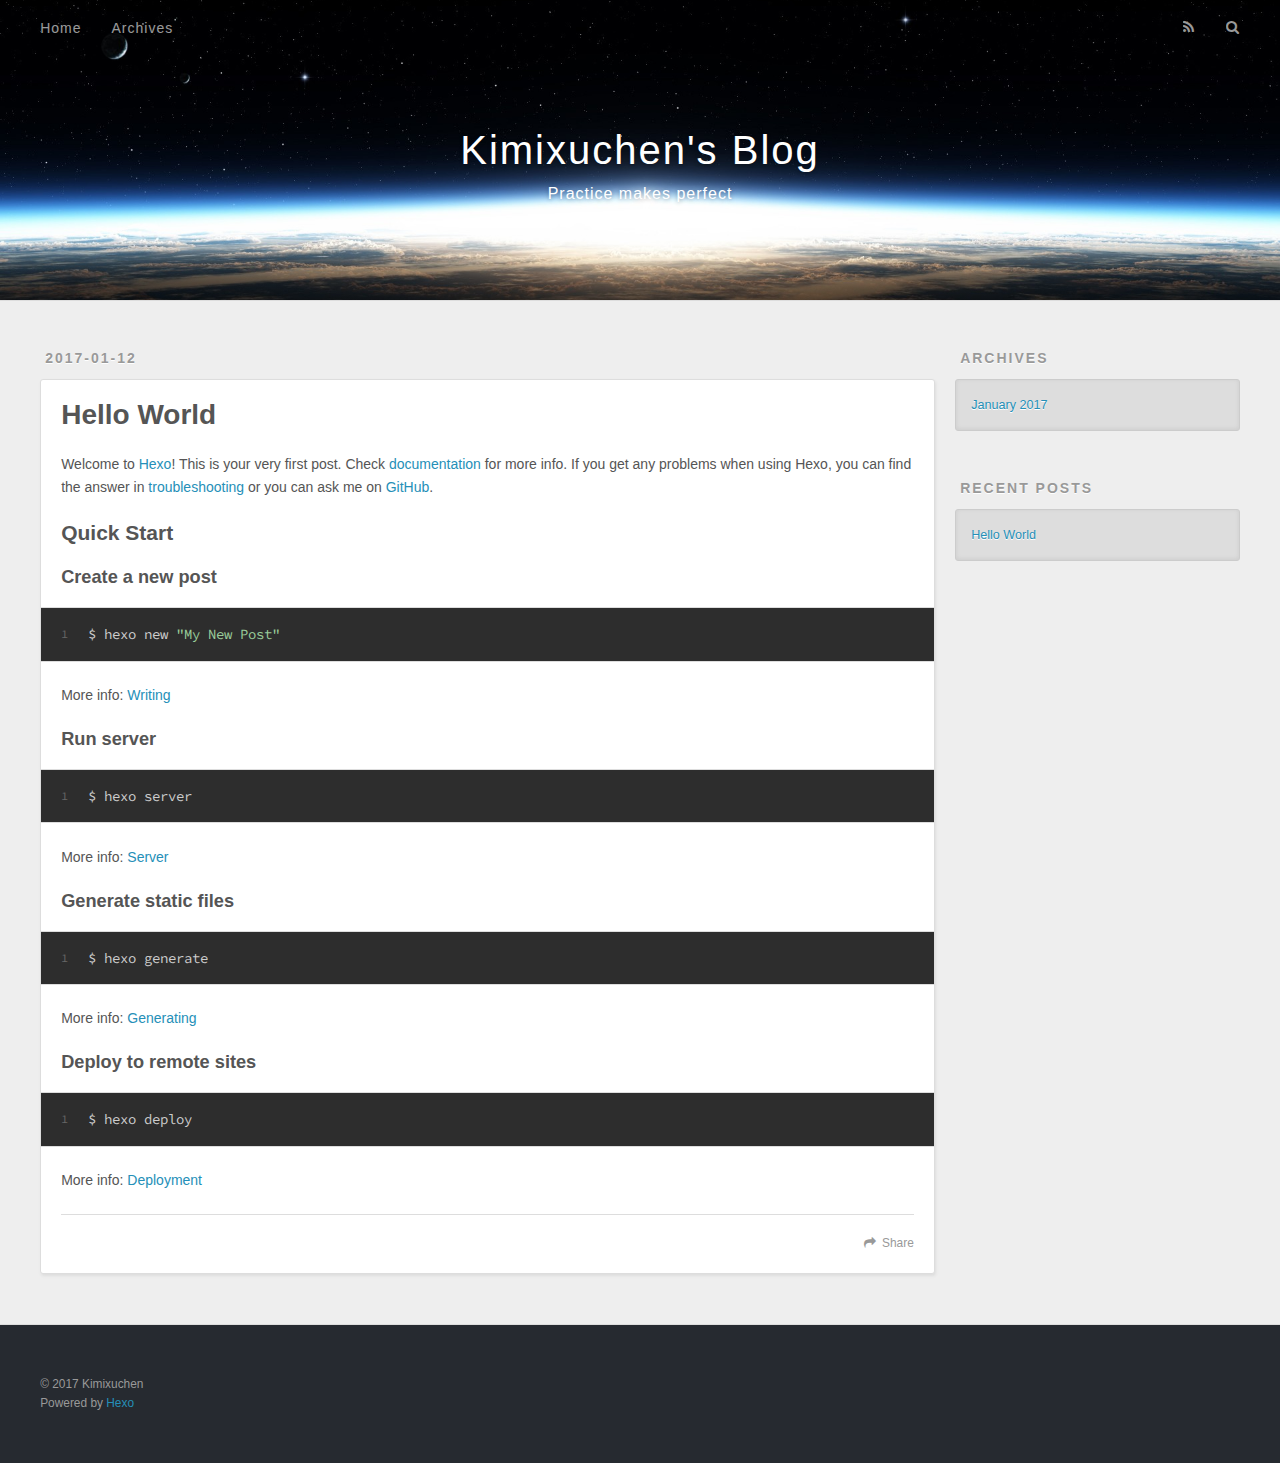
==== index.html @ f9e387f0 "Update Site:2017-01-12 05/52/16" ====
<!DOCTYPE html>
<html>
<head>
  <meta charset="utf-8">
  
  <title>Kimixuchen&#39;s Blog</title>
  <meta name="viewport" content="width=device-width, initial-scale=1, maximum-scale=1">
  <meta property="og:type" content="website">
<meta property="og:title" content="Kimixuchen's Blog">
<meta property="og:url" content="http://yoursite.com/index.html">
<meta property="og:site_name" content="Kimixuchen's Blog">
<meta name="twitter:card" content="summary">
<meta name="twitter:title" content="Kimixuchen's Blog">
  
    <link rel="alternate" href="/atom.xml" title="Kimixuchen&#39;s Blog" type="application/atom+xml">
  
  
    <link rel="icon" href="/favicon.png">
  
  
    <link href="//fonts.googleapis.com/css?family=Source+Code+Pro" rel="stylesheet" type="text/css">
  
  <link rel="stylesheet" href="/css/style.css">
  

</head>

<body>
  <div id="container">
    <div id="wrap">
      <header id="header">
  <div id="banner"></div>
  <div id="header-outer" class="outer">
    <div id="header-title" class="inner">
      <h1 id="logo-wrap">
        <a href="/" id="logo">Kimixuchen&#39;s Blog</a>
      </h1>
      
        <h2 id="subtitle-wrap">
          <a href="/" id="subtitle">Practice makes perfect</a>
        </h2>
      
    </div>
    <div id="header-inner" class="inner">
      <nav id="main-nav">
        <a id="main-nav-toggle" class="nav-icon"></a>
        
          <a class="main-nav-link" href="/">Home</a>
        
          <a class="main-nav-link" href="/archives">Archives</a>
        
      </nav>
      <nav id="sub-nav">
        
          <a id="nav-rss-link" class="nav-icon" href="/atom.xml" title="RSS Feed"></a>
        
        <a id="nav-search-btn" class="nav-icon" title="Search"></a>
      </nav>
      <div id="search-form-wrap">
        <form action="//google.com/search" method="get" accept-charset="UTF-8" class="search-form"><input type="search" name="q" results="0" class="search-form-input" placeholder="Search"><button type="submit" class="search-form-submit">&#xF002;</button><input type="hidden" name="sitesearch" value="http://yoursite.com"></form>
      </div>
    </div>
  </div>
</header>
      <div class="outer">
        <section id="main">
  
    <article id="post-hello-world" class="article article-type-post" itemscope itemprop="blogPost">
  <div class="article-meta">
    <a href="/2017/01/12/hello-world/" class="article-date">
  <time datetime="2017-01-12T13:27:49.362Z" itemprop="datePublished">2017-01-12</time>
</a>
    
  </div>
  <div class="article-inner">
    
    
      <header class="article-header">
        
  
    <h1 itemprop="name">
      <a class="article-title" href="/2017/01/12/hello-world/">Hello World</a>
    </h1>
  

      </header>
    
    <div class="article-entry" itemprop="articleBody">
      
        <p>Welcome to <a href="https://hexo.io/" target="_blank" rel="external">Hexo</a>! This is your very first post. Check <a href="https://hexo.io/docs/" target="_blank" rel="external">documentation</a> for more info. If you get any problems when using Hexo, you can find the answer in <a href="https://hexo.io/docs/troubleshooting.html" target="_blank" rel="external">troubleshooting</a> or you can ask me on <a href="https://github.com/hexojs/hexo/issues" target="_blank" rel="external">GitHub</a>.</p>
<h2 id="Quick-Start"><a href="#Quick-Start" class="headerlink" title="Quick Start"></a>Quick Start</h2><h3 id="Create-a-new-post"><a href="#Create-a-new-post" class="headerlink" title="Create a new post"></a>Create a new post</h3><figure class="highlight bash"><table><tr><td class="gutter"><pre><div class="line">1</div></pre></td><td class="code"><pre><div class="line">$ hexo new <span class="string">"My New Post"</span></div></pre></td></tr></table></figure>
<p>More info: <a href="https://hexo.io/docs/writing.html" target="_blank" rel="external">Writing</a></p>
<h3 id="Run-server"><a href="#Run-server" class="headerlink" title="Run server"></a>Run server</h3><figure class="highlight bash"><table><tr><td class="gutter"><pre><div class="line">1</div></pre></td><td class="code"><pre><div class="line">$ hexo server</div></pre></td></tr></table></figure>
<p>More info: <a href="https://hexo.io/docs/server.html" target="_blank" rel="external">Server</a></p>
<h3 id="Generate-static-files"><a href="#Generate-static-files" class="headerlink" title="Generate static files"></a>Generate static files</h3><figure class="highlight bash"><table><tr><td class="gutter"><pre><div class="line">1</div></pre></td><td class="code"><pre><div class="line">$ hexo generate</div></pre></td></tr></table></figure>
<p>More info: <a href="https://hexo.io/docs/generating.html" target="_blank" rel="external">Generating</a></p>
<h3 id="Deploy-to-remote-sites"><a href="#Deploy-to-remote-sites" class="headerlink" title="Deploy to remote sites"></a>Deploy to remote sites</h3><figure class="highlight bash"><table><tr><td class="gutter"><pre><div class="line">1</div></pre></td><td class="code"><pre><div class="line">$ hexo deploy</div></pre></td></tr></table></figure>
<p>More info: <a href="https://hexo.io/docs/deployment.html" target="_blank" rel="external">Deployment</a></p>

      
    </div>
    <footer class="article-footer">
      <a data-url="http://yoursite.com/2017/01/12/hello-world/" data-id="cixueueze0000gjjx2d18b5id" class="article-share-link">Share</a>
      
      
    </footer>
  </div>
  
</article>


  

</section>
        
          <aside id="sidebar">
  
    

  
    

  
    
  
    
  <div class="widget-wrap">
    <h3 class="widget-title">Archives</h3>
    <div class="widget">
      <ul class="archive-list"><li class="archive-list-item"><a class="archive-list-link" href="/archives/2017/01/">January 2017</a></li></ul>
    </div>
  </div>


  
    
  <div class="widget-wrap">
    <h3 class="widget-title">Recent Posts</h3>
    <div class="widget">
      <ul>
        
          <li>
            <a href="/2017/01/12/hello-world/">Hello World</a>
          </li>
        
      </ul>
    </div>
  </div>

  
</aside>
        
      </div>
      <footer id="footer">
  
  <div class="outer">
    <div id="footer-info" class="inner">
      &copy; 2017 Kimixuchen<br>
      Powered by <a href="http://hexo.io/" target="_blank">Hexo</a>
    </div>
  </div>
</footer>
    </div>
    <nav id="mobile-nav">
  
    <a href="/" class="mobile-nav-link">Home</a>
  
    <a href="/archives" class="mobile-nav-link">Archives</a>
  
</nav>
    

<script src="//ajax.googleapis.com/ajax/libs/jquery/2.0.3/jquery.min.js"></script>


  <link rel="stylesheet" href="/fancybox/jquery.fancybox.css">
  <script src="/fancybox/jquery.fancybox.pack.js"></script>


<script src="/js/script.js"></script>

  </div>
</body>
</html>
---- css/style.css ----
body {
  width: 100%;
}
body:before,
body:after {
  content: "";
  display: table;
}
body:after {
  clear: both;
}
html,
body,
div,
span,
applet,
object,
iframe,
h1,
h2,
h3,
h4,
h5,
h6,
p,
blockquote,
pre,
a,
abbr,
acronym,
address,
big,
cite,
code,
del,
dfn,
em,
img,
ins,
kbd,
q,
s,
samp,
small,
strike,
strong,
sub,
sup,
tt,
var,
dl,
dt,
dd,
ol,
ul,
li,
fieldset,
form,
label,
legend,
table,
caption,
tbody,
tfoot,
thead,
tr,
th,
td {
  margin: 0;
  padding: 0;
  border: 0;
  outline: 0;
  font-weight: inherit;
  font-style: inherit;
  font-family: inherit;
  font-size: 100%;
  vertical-align: baseline;
}
body {
  line-height: 1;
  color: #000;
  background: #fff;
}
ol,
ul {
  list-style: none;
}
table {
  border-collapse: separate;
  border-spacing: 0;
  vertical-align: middle;
}
caption,
th,
td {
  text-align: left;
  font-weight: normal;
  vertical-align: middle;
}
a img {
  border: none;
}
input,
button {
  margin: 0;
  padding: 0;
}
input::-moz-focus-inner,
button::-moz-focus-inner {
  border: 0;
  padding: 0;
}
@font-face {
  font-family: FontAwesome;
  font-style: normal;
  font-weight: normal;
  src: url("fonts/fontawesome-webfont.eot?v=#4.0.3");
  src: url("fonts/fontawesome-webfont.eot?#iefix&v=#4.0.3") format("embedded-opentype"), url("fonts/fontawesome-webfont.woff?v=#4.0.3") format("woff"), url("fonts/fontawesome-webfont.ttf?v=#4.0.3") format("truetype"), url("fonts/fontawesome-webfont.svg#fontawesomeregular?v=#4.0.3") format("svg");
}
html,
body,
#container {
  height: 100%;
}
body {
  background: #eee;
  font: 14px "Helvetica Neue", Helvetica, Arial, sans-serif;
  -webkit-text-size-adjust: 100%;
}
.outer {
  max-width: 1220px;
  margin: 0 auto;
  padding: 0 20px;
}
.outer:before,
.outer:after {
  content: "";
  display: table;
}
.outer:after {
  clear: both;
}
.inner {
  display: inline;
  float: left;
  width: 98.33333333333333%;
  margin: 0 0.833333333333333%;
}
.left,
.alignleft {
  float: left;
}
.right,
.alignright {
  float: right;
}
.clear {
  clear: both;
}
#container {
  position: relative;
}
.mobile-nav-on {
  overflow: hidden;
}
#wrap {
  height: 100%;
  width: 100%;
  position: absolute;
  top: 0;
  left: 0;
  -webkit-transition: 0.2s ease-out;
  -moz-transition: 0.2s ease-out;
  -ms-transition: 0.2s ease-out;
  transition: 0.2s ease-out;
  z-index: 1;
  background: #eee;
}
.mobile-nav-on #wrap {
  left: 280px;
}
@media screen and (min-width: 768px) {
  #main {
    display: inline;
    float: left;
    width: 73.33333333333333%;
    margin: 0 0.833333333333333%;
  }
}
.article-date,
.article-category-link,
.archive-year,
.widget-title {
  text-decoration: none;
  text-transform: uppercase;
  letter-spacing: 2px;
  color: #999;
  margin-bottom: 1em;
  margin-left: 5px;
  line-height: 1em;
  text-shadow: 0 1px #fff;
  font-weight: bold;
}
.article-inner,
.archive-article-inner {
  background: #fff;
  -webkit-box-shadow: 1px 2px 3px #ddd;
  box-shadow: 1px 2px 3px #ddd;
  border: 1px solid #ddd;
  border-radius: 3px;
}
.article-entry h1,
.widget h1 {
  font-size: 2em;
}
.article-entry h2,
.widget h2 {
  font-size: 1.5em;
}
.article-entry h3,
.widget h3 {
  font-size: 1.3em;
}
.article-entry h4,
.widget h4 {
  font-size: 1.2em;
}
.article-entry h5,
.widget h5 {
  font-size: 1em;
}
.article-entry h6,
.widget h6 {
  font-size: 1em;
  color: #999;
}
.article-entry hr,
.widget hr {
  border: 1px dashed #ddd;
}
.article-entry strong,
.widget strong {
  font-weight: bold;
}
.article-entry em,
.widget em,
.article-entry cite,
.widget cite {
  font-style: italic;
}
.article-entry sup,
.widget sup,
.article-entry sub,
.widget sub {
  font-size: 0.75em;
  line-height: 0;
  position: relative;
  vertical-align: baseline;
}
.article-entry sup,
.widget sup {
  top: -0.5em;
}
.article-entry sub,
.widget sub {
  bottom: -0.2em;
}
.article-entry small,
.widget small {
  font-size: 0.85em;
}
.article-entry acronym,
.widget acronym,
.article-entry abbr,
.widget abbr {
  border-bottom: 1px dotted;
}
.article-entry ul,
.widget ul,
.article-entry ol,
.widget ol,
.article-entry dl,
.widget dl {
  margin: 0 20px;
  line-height: 1.6em;
}
.article-entry ul ul,
.widget ul ul,
.article-entry ol ul,
.widget ol ul,
.article-entry ul ol,
.widget ul ol,
.article-entry ol ol,
.widget ol ol {
  margin-top: 0;
  margin-bottom: 0;
}
.article-entry ul,
.widget ul {
  list-style: disc;
}
.article-entry ol,
.widget ol {
  list-style: decimal;
}
.article-entry dt,
.widget dt {
  font-weight: bold;
}
#header {
  height: 300px;
  position: relative;
  border-bottom: 1px solid #ddd;
}
#header:before,
#header:after {
  content: "";
  position: absolute;
  left: 0;
  right: 0;
  height: 40px;
}
#header:before {
  top: 0;
  background: -webkit-linear-gradient(rgba(0,0,0,0.2), transparent);
  background: -moz-linear-gradient(rgba(0,0,0,0.2), transparent);
  background: -ms-linear-gradient(rgba(0,0,0,0.2), transparent);
  background: linear-gradient(rgba(0,0,0,0.2), transparent);
}
#header:after {
  bottom: 0;
  background: -webkit-linear-gradient(transparent, rgba(0,0,0,0.2));
  background: -moz-linear-gradient(transparent, rgba(0,0,0,0.2));
  background: -ms-linear-gradient(transparent, rgba(0,0,0,0.2));
  background: linear-gradient(transparent, rgba(0,0,0,0.2));
}
#header-outer {
  height: 100%;
  position: relative;
}
#header-inner {
  position: relative;
  overflow: hidden;
}
#banner {
  position: absolute;
  top: 0;
  left: 0;
  width: 100%;
  height: 100%;
  background: url("images/banner.jpg") center #000;
  -webkit-background-size: cover;
  -moz-background-size: cover;
  background-size: cover;
  z-index: -1;
}
#header-title {
  text-align: center;
  height: 40px;
  position: absolute;
  top: 50%;
  left: 0;
  margin-top: -20px;
}
#logo,
#subtitle {
  text-decoration: none;
  color: #fff;
  font-weight: 300;
  text-shadow: 0 1px 4px rgba(0,0,0,0.3);
}
#logo {
  font-size: 40px;
  line-height: 40px;
  letter-spacing: 2px;
}
#subtitle {
  font-size: 16px;
  line-height: 16px;
  letter-spacing: 1px;
}
#subtitle-wrap {
  margin-top: 16px;
}
#main-nav {
  float: left;
  margin-left: -15px;
}
.nav-icon,
.main-nav-link {
  float: left;
  color: #fff;
  opacity: 0.6;
  text-decoration: none;
  text-shadow: 0 1px rgba(0,0,0,0.2);
  -webkit-transition: opacity 0.2s;
  -moz-transition: opacity 0.2s;
  -ms-transition: opacity 0.2s;
  transition: opacity 0.2s;
  display: block;
  padding: 20px 15px;
}
.nav-icon:hover,
.main-nav-link:hover {
  opacity: 1;
}
.nav-icon {
  font-family: FontAwesome;
  text-align: center;
  font-size: 14px;
  width: 14px;
  height: 14px;
  padding: 20px 15px;
  position: relative;
  cursor: pointer;
}
.main-nav-link {
  font-weight: 300;
  letter-spacing: 1px;
}
@media screen and (max-width: 479px) {
  .main-nav-link {
    display: none;
  }
}
#main-nav-toggle {
  display: none;
}
#main-nav-toggle:before {
  content: "\f0c9";
}
@media screen and (max-width: 479px) {
  #main-nav-toggle {
    display: block;
  }
}
#sub-nav {
  float: right;
  margin-right: -15px;
}
#nav-rss-link:before {
  content: "\f09e";
}
#nav-search-btn:before {
  content: "\f002";
}
#search-form-wrap {
  position: absolute;
  top: 15px;
  width: 150px;
  height: 30px;
  right: -150px;
  opacity: 0;
  -webkit-transition: 0.2s ease-out;
  -moz-transition: 0.2s ease-out;
  -ms-transition: 0.2s ease-out;
  transition: 0.2s ease-out;
}
#search-form-wrap.on {
  opacity: 1;
  right: 0;
}
@media screen and (max-width: 479px) {
  #search-form-wrap {
    width: 100%;
    right: -100%;
  }
}
.search-form {
  position: absolute;
  top: 0;
  left: 0;
  right: 0;
  background: #fff;
  padding: 5px 15px;
  border-radius: 15px;
  -webkit-box-shadow: 0 0 10px rgba(0,0,0,0.3);
  box-shadow: 0 0 10px rgba(0,0,0,0.3);
}
.search-form-input {
  border: none;
  background: none;
  color: #555;
  width: 100%;
  font: 13px "Helvetica Neue", Helvetica, Arial, sans-serif;
  outline: none;
}
.search-form-input::-webkit-search-results-decoration,
.search-form-input::-webkit-search-cancel-button {
  -webkit-appearance: none;
}
.search-form-submit {
  position: absolute;
  top: 50%;
  right: 10px;
  margin-top: -7px;
  font: 13px FontAwesome;
  border: none;
  background: none;
  color: #bbb;
  cursor: pointer;
}
.search-form-submit:hover,
.search-form-submit:focus {
  color: #777;
}
.article {
  margin: 50px 0;
}
.article-inner {
  overflow: hidden;
}
.article-meta:before,
.article-meta:after {
  content: "";
  display: table;
}
.article-meta:after {
  clear: both;
}
.article-date {
  float: left;
}
.article-category {
  float: left;
  line-height: 1em;
  color: #ccc;
  text-shadow: 0 1px #fff;
  margin-left: 8px;
}
.article-category:before {
  content: "\2022";
}
.article-category-link {
  margin: 0 12px 1em;
}
.article-header {
  padding: 20px 20px 0;
}
.article-title {
  text-decoration: none;
  font-size: 2em;
  font-weight: bold;
  color: #555;
  line-height: 1.1em;
  -webkit-transition: color 0.2s;
  -moz-transition: color 0.2s;
  -ms-transition: color 0.2s;
  transition: color 0.2s;
}
a.article-title:hover {
  color: #258fb8;
}
.article-entry {
  color: #555;
  padding: 0 20px;
}
.article-entry:before,
.article-entry:after {
  content: "";
  display: table;
}
.article-entry:after {
  clear: both;
}
.article-entry p,
.article-entry table {
  line-height: 1.6em;
  margin: 1.6em 0;
}
.article-entry h1,
.article-entry h2,
.article-entry h3,
.article-entry h4,
.article-entry h5,
.article-entry h6 {
  font-weight: bold;
}
.article-entry h1,
.article-entry h2,
.article-entry h3,
.article-entry h4,
.article-entry h5,
.article-entry h6 {
  line-height: 1.1em;
  margin: 1.1em 0;
}
.article-entry a {
  color: #258fb8;
  text-decoration: none;
}
.article-entry a:hover {
  text-decoration: underline;
}
.article-entry ul,
.article-entry ol,
.article-entry dl {
  margin-top: 1.6em;
  margin-bottom: 1.6em;
}
.article-entry img,
.article-entry video {
  max-width: 100%;
  height: auto;
  display: block;
  margin: auto;
}
.article-entry iframe {
  border: none;
}
.article-entry table {
  width: 100%;
  border-collapse: collapse;
  border-spacing: 0;
}
.article-entry th {
  font-weight: bold;
  border-bottom: 3px solid #ddd;
  padding-bottom: 0.5em;
}
.article-entry td {
  border-bottom: 1px solid #ddd;
  padding: 10px 0;
}
.article-entry blockquote {
  font-family: Georgia, "Times New Roman", serif;
  font-size: 1.4em;
  margin: 1.6em 20px;
  text-align: center;
}
.article-entry blockquote footer {
  font-size: 14px;
  margin: 1.6em 0;
  font-family: "Helvetica Neue", Helvetica, Arial, sans-serif;
}
.article-entry blockquote footer cite:before {
  content: "—";
  padding: 0 0.5em;
}
.article-entry .pullquote {
  text-align: left;
  width: 45%;
  margin: 0;
}
.article-entry .pullquote.left {
  margin-left: 0.5em;
  margin-right: 1em;
}
.article-entry .pullquote.right {
  margin-right: 0.5em;
  margin-left: 1em;
}
.article-entry .caption {
  color: #999;
  display: block;
  font-size: 0.9em;
  margin-top: 0.5em;
  position: relative;
  text-align: center;
}
.article-entry .video-container {
  position: relative;
  padding-top: 56.25%;
  height: 0;
  overflow: hidden;
}
.article-entry .video-container iframe,
.article-entry .video-container object,
.article-entry .video-container embed {
  position: absolute;
  top: 0;
  left: 0;
  width: 100%;
  height: 100%;
  margin-top: 0;
}
.article-more-link a {
  display: inline-block;
  line-height: 1em;
  padding: 6px 15px;
  border-radius: 15px;
  background: #eee;
  color: #999;
  text-shadow: 0 1px #fff;
  text-decoration: none;
}
.article-more-link a:hover {
  background: #258fb8;
  color: #fff;
  text-decoration: none;
  text-shadow: 0 1px #1e7293;
}
.article-footer {
  font-size: 0.85em;
  line-height: 1.6em;
  border-top: 1px solid #ddd;
  padding-top: 1.6em;
  margin: 0 20px 20px;
}
.article-footer:before,
.article-footer:after {
  content: "";
  display: table;
}
.article-footer:after {
  clear: both;
}
.article-footer a {
  color: #999;
  text-decoration: none;
}
.article-footer a:hover {
  color: #555;
}
.article-tag-list-item {
  float: left;
  margin-right: 10px;
}
.article-tag-list-link:before {
  content: "#";
}
.article-comment-link {
  float: right;
}
.article-comment-link:before {
  content: "\f075";
  font-family: FontAwesome;
  padding-right: 8px;
}
.article-share-link {
  cursor: pointer;
  float: right;
  margin-left: 20px;
}
.article-share-link:before {
  content: "\f064";
  font-family: FontAwesome;
  padding-right: 6px;
}
#article-nav {
  position: relative;
}
#article-nav:before,
#article-nav:after {
  content: "";
  display: table;
}
#article-nav:after {
  clear: both;
}
@media screen and (min-width: 768px) {
  #article-nav {
    margin: 50px 0;
  }
  #article-nav:before {
    width: 8px;
    height: 8px;
    position: absolute;
    top: 50%;
    left: 50%;
    margin-top: -4px;
    margin-left: -4px;
    content: "";
    border-radius: 50%;
    background: #ddd;
    -webkit-box-shadow: 0 1px 2px #fff;
    box-shadow: 0 1px 2px #fff;
  }
}
.article-nav-link-wrap {
  text-decoration: none;
  text-shadow: 0 1px #fff;
  color: #999;
  -webkit-box-sizing: border-box;
  -moz-box-sizing: border-box;
  box-sizing: border-box;
  margin-top: 50px;
  text-align: center;
  display: block;
}
.article-nav-link-wrap:hover {
  color: #555;
}
@media screen and (min-width: 768px) {
  .article-nav-link-wrap {
    width: 50%;
    margin-top: 0;
  }
}
@media screen and (min-width: 768px) {
  #article-nav-newer {
    float: left;
    text-align: right;
    padding-right: 20px;
  }
}
@media screen and (min-width: 768px) {
  #article-nav-older {
    float: right;
    text-align: left;
    padding-left: 20px;
  }
}
.article-nav-caption {
  text-transform: uppercase;
  letter-spacing: 2px;
  color: #ddd;
  line-height: 1em;
  font-weight: bold;
}
#article-nav-newer .article-nav-caption {
  margin-right: -2px;
}
.article-nav-title {
  font-size: 0.85em;
  line-height: 1.6em;
  margin-top: 0.5em;
}
.article-share-box {
  position: absolute;
  display: none;
  background: #fff;
  -webkit-box-shadow: 1px 2px 10px rgba(0,0,0,0.2);
  box-shadow: 1px 2px 10px rgba(0,0,0,0.2);
  border-radius: 3px;
  margin-left: -145px;
  overflow: hidden;
  z-index: 1;
}
.article-share-box.on {
  display: block;
}
.article-share-input {
  width: 100%;
  background: none;
  -webkit-box-sizing: border-box;
  -moz-box-sizing: border-box;
  box-sizing: border-box;
  font: 14px "Helvetica Neue", Helvetica, Arial, sans-serif;
  padding: 0 15px;
  color: #555;
  outline: none;
  border: 1px solid #ddd;
  border-radius: 3px 3px 0 0;
  height: 36px;
  line-height: 36px;
}
.article-share-links {
  background: #eee;
}
.article-share-links:before,
.article-share-links:after {
  content: "";
  display: table;
}
.article-share-links:after {
  clear: both;
}
.article-share-twitter,
.article-share-facebook,
.article-share-pinterest,
.article-share-google {
  width: 50px;
  height: 36px;
  display: block;
  float: left;
  position: relative;
  color: #999;
  text-shadow: 0 1px #fff;
}
.article-share-twitter:before,
.article-share-facebook:before,
.article-share-pinterest:before,
.article-share-google:before {
  font-size: 20px;
  font-family: FontAwesome;
  width: 20px;
  height: 20px;
  position: absolute;
  top: 50%;
  left: 50%;
  margin-top: -10px;
  margin-left: -10px;
  text-align: center;
}
.article-share-twitter:hover,
.article-share-facebook:hover,
.article-share-pinterest:hover,
.article-share-google:hover {
  color: #fff;
}
.article-share-twitter:before {
  content: "\f099";
}
.article-share-twitter:hover {
  background: #00aced;
  text-shadow: 0 1px #008abe;
}
.article-share-facebook:before {
  content: "\f09a";
}
.article-share-facebook:hover {
  background: #3b5998;
  text-shadow: 0 1px #2f477a;
}
.article-share-pinterest:before {
  content: "\f0d2";
}
.article-share-pinterest:hover {
  background: #cb2027;
  text-shadow: 0 1px #a21a1f;
}
.article-share-google:before {
  content: "\f0d5";
}
.article-share-google:hover {
  background: #dd4b39;
  text-shadow: 0 1px #be3221;
}
.article-gallery {
  background: #000;
  position: relative;
}
.article-gallery-photos {
  position: relative;
  overflow: hidden;
}
.article-gallery-img {
  display: none;
  max-width: 100%;
}
.article-gallery-img:first-child {
  display: block;
}
.article-gallery-img.loaded {
  position: absolute;
  display: block;
}
.article-gallery-img img {
  display: block;
  max-width: 100%;
  margin: 0 auto;
}
#comments {
  background: #fff;
  -webkit-box-shadow: 1px 2px 3px #ddd;
  box-shadow: 1px 2px 3px #ddd;
  padding: 20px;
  border: 1px solid #ddd;
  border-radius: 3px;
  margin: 50px 0;
}
#comments a {
  color: #258fb8;
}
.archives-wrap {
  margin: 50px 0;
}
.archives:before,
.archives:after {
  content: "";
  display: table;
}
.archives:after {
  clear: both;
}
.archive-year-wrap {
  margin-bottom: 1em;
}
.archives {
  -webkit-column-gap: 10px;
  -moz-column-gap: 10px;
  column-gap: 10px;
}
@media screen and (min-width: 480px) and (max-width: 767px) {
  .archives {
    -webkit-column-count: 2;
    -moz-column-count: 2;
    column-count: 2;
  }
}
@media screen and (min-width: 768px) {
  .archives {
    -webkit-column-count: 3;
    -moz-column-count: 3;
    column-count: 3;
  }
}
.archive-article {
  -webkit-column-break-inside: avoid;
  page-break-inside: avoid;
  overflow: hidden;
  break-inside: avoid-column;
}
.archive-article-inner {
  padding: 10px;
  margin-bottom: 15px;
}
.archive-article-title {
  text-decoration: none;
  font-weight: bold;
  color: #555;
  -webkit-transition: color 0.2s;
  -moz-transition: color 0.2s;
  -ms-transition: color 0.2s;
  transition: color 0.2s;
  line-height: 1.6em;
}
.archive-article-title:hover {
  color: #258fb8;
}
.archive-article-footer {
  margin-top: 1em;
}
.archive-article-date {
  color: #999;
  text-decoration: none;
  font-size: 0.85em;
  line-height: 1em;
  margin-bottom: 0.5em;
  display: block;
}
#page-nav {
  margin: 50px auto;
  background: #fff;
  -webkit-box-shadow: 1px 2px 3px #ddd;
  box-shadow: 1px 2px 3px #ddd;
  border: 1px solid #ddd;
  border-radius: 3px;
  text-align: center;
  color: #999;
  overflow: hidden;
}
#page-nav:before,
#page-nav:after {
  content: "";
  display: table;
}
#page-nav:after {
  clear: both;
}
#page-nav a,
#page-nav span {
  padding: 10px 20px;
  line-height: 1;
  height: 2ex;
}
#page-nav a {
  color: #999;
  text-decoration: none;
}
#page-nav a:hover {
  background: #999;
  color: #fff;
}
#page-nav .prev {
  float: left;
}
#page-nav .next {
  float: right;
}
#page-nav .page-number {
  display: inline-block;
}
@media screen and (max-width: 479px) {
  #page-nav .page-number {
    display: none;
  }
}
#page-nav .current {
  color: #555;
  font-weight: bold;
}
#page-nav .space {
  color: #ddd;
}
#footer {
  background: #262a30;
  padding: 50px 0;
  border-top: 1px solid #ddd;
  color: #999;
}
#footer a {
  color: #258fb8;
  text-decoration: none;
}
#footer a:hover {
  text-decoration: underline;
}
#footer-info {
  line-height: 1.6em;
  font-size: 0.85em;
}
.article-entry pre,
.article-entry .highlight {
  background: #2d2d2d;
  margin: 0 -20px;
  padding: 15px 20px;
  border-style: solid;
  border-color: #ddd;
  border-width: 1px 0;
  overflow: auto;
  color: #ccc;
  line-height: 22.400000000000002px;
}
.article-entry .highlight .gutter pre,
.article-entry .gist .gist-file .gist-data .line-numbers {
  color: #666;
  font-size: 0.85em;
}
.article-entry pre,
.article-entry code {
  font-family: "Source Code Pro", Consolas, Monaco, Menlo, Consolas, monospace;
}
.article-entry code {
  background: #eee;
  text-shadow: 0 1px #fff;
  padding: 0 0.3em;
}
.article-entry pre code {
  background: none;
  text-shadow: none;
  padding: 0;
}
.article-entry .highlight pre {
  border: none;
  margin: 0;
  padding: 0;
}
.article-entry .highlight table {
  margin: 0;
  width: auto;
}
.article-entry .highlight td {
  border: none;
  padding: 0;
}
.article-entry .highlight figcaption {
  font-size: 0.85em;
  color: #999;
  line-height: 1em;
  margin-bottom: 1em;
}
.article-entry .highlight figcaption:before,
.article-entry .highlight figcaption:after {
  content: "";
  display: table;
}
.article-entry .highlight figcaption:after {
  clear: both;
}
.article-entry .highlight figcaption a {
  float: right;
}
.article-entry .highlight .gutter pre {
  text-align: right;
  padding-right: 20px;
}
.article-entry .highlight .line {
  height: 22.400000000000002px;
}
.article-entry .highlight .line.marked {
  background: #515151;
}
.article-entry .gist {
  margin: 0 -20px;
  border-style: solid;
  border-color: #ddd;
  border-width: 1px 0;
  background: #2d2d2d;
  padding: 15px 20px 15px 0;
}
.article-entry .gist .gist-file {
  border: none;
  font-family: "Source Code Pro", Consolas, Monaco, Menlo, Consolas, monospace;
  margin: 0;
}
.article-entry .gist .gist-file .gist-data {
  background: none;
  border: none;
}
.article-entry .gist .gist-file .gist-data .line-numbers {
  background: none;
  border: none;
  padding: 0 20px 0 0;
}
.article-entry .gist .gist-file .gist-data .line-data {
  padding: 0 !important;
}
.article-entry .gist .gist-file .highlight {
  margin: 0;
  padding: 0;
  border: none;
}
.article-entry .gist .gist-file .gist-meta {
  background: #2d2d2d;
  color: #999;
  font: 0.85em "Helvetica Neue", Helvetica, Arial, sans-serif;
  text-shadow: 0 0;
  padding: 0;
  margin-top: 1em;
  margin-left: 20px;
}
.article-entry .gist .gist-file .gist-meta a {
  color: #258fb8;
  font-weight: normal;
}
.article-entry .gist .gist-file .gist-meta a:hover {
  text-decoration: underline;
}
pre .comment,
pre .title {
  color: #999;
}
pre .variable,
pre .attribute,
pre .tag,
pre .regexp,
pre .ruby .constant,
pre .xml .tag .title,
pre .xml .pi,
pre .xml .doctype,
pre .html .doctype,
pre .css .id,
pre .css .class,
pre .css .pseudo {
  color: #f2777a;
}
pre .number,
pre .preprocessor,
pre .built_in,
pre .literal,
pre .params,
pre .constant {
  color: #f99157;
}
pre .class,
pre .ruby .class .title,
pre .css .rules .attribute {
  color: #9c9;
}
pre .string,
pre .value,
pre .inheritance,
pre .header,
pre .ruby .symbol,
pre .xml .cdata {
  color: #9c9;
}
pre .css .hexcolor {
  color: #6cc;
}
pre .function,
pre .python .decorator,
pre .python .title,
pre .ruby .function .title,
pre .ruby .title .keyword,
pre .perl .sub,
pre .javascript .title,
pre .coffeescript .title {
  color: #69c;
}
pre .keyword,
pre .javascript .function {
  color: #c9c;
}
@media screen and (max-width: 479px) {
  #mobile-nav {
    position: absolute;
    top: 0;
    left: 0;
    width: 280px;
    height: 100%;
    background: #191919;
    border-right: 1px solid #fff;
  }
}
@media screen and (max-width: 479px) {
  .mobile-nav-link {
    display: block;
    color: #999;
    text-decoration: none;
    padding: 15px 20px;
    font-weight: bold;
  }
  .mobile-nav-link:hover {
    color: #fff;
  }
}
@media screen and (min-width: 768px) {
  #sidebar {
    display: inline;
    float: left;
    width: 23.333333333333332%;
    margin: 0 0.833333333333333%;
  }
}
.widget-wrap {
  margin: 50px 0;
}
.widget {
  color: #777;
  text-shadow: 0 1px #fff;
  background: #ddd;
  -webkit-box-shadow: 0 -1px 4px #ccc inset;
  box-shadow: 0 -1px 4px #ccc inset;
  border: 1px solid #ccc;
  padding: 15px;
  border-radius: 3px;
}
.widget a {
  color: #258fb8;
  text-decoration: none;
}
.widget a:hover {
  text-decoration: underline;
}
.widget ul ul,
.widget ol ul,
.widget dl ul,
.widget ul ol,
.widget ol ol,
.widget dl ol,
.widget ul dl,
.widget ol dl,
.widget dl dl {
  margin-left: 15px;
  list-style: disc;
}
.widget {
  line-height: 1.6em;
  word-wrap: break-word;
  font-size: 0.9em;
}
.widget ul,
.widget ol {
  list-style: none;
  margin: 0;
}
.widget ul ul,
.widget ol ul,
.widget ul ol,
.widget ol ol {
  margin: 0 20px;
}
.widget ul ul,
.widget ol ul {
  list-style: disc;
}
.widget ul ol,
.widget ol ol {
  list-style: decimal;
}
.category-list-count,
.tag-list-count,
.archive-list-count {
  padding-left: 5px;
  color: #999;
  font-size: 0.85em;
}
.category-list-count:before,
.tag-list-count:before,
.archive-list-count:before {
  content: "(";
}
.category-list-count:after,
.tag-list-count:after,
.archive-list-count:after {
  content: ")";
}
.tagcloud a {
  margin-right: 5px;
  display: inline-block;
}
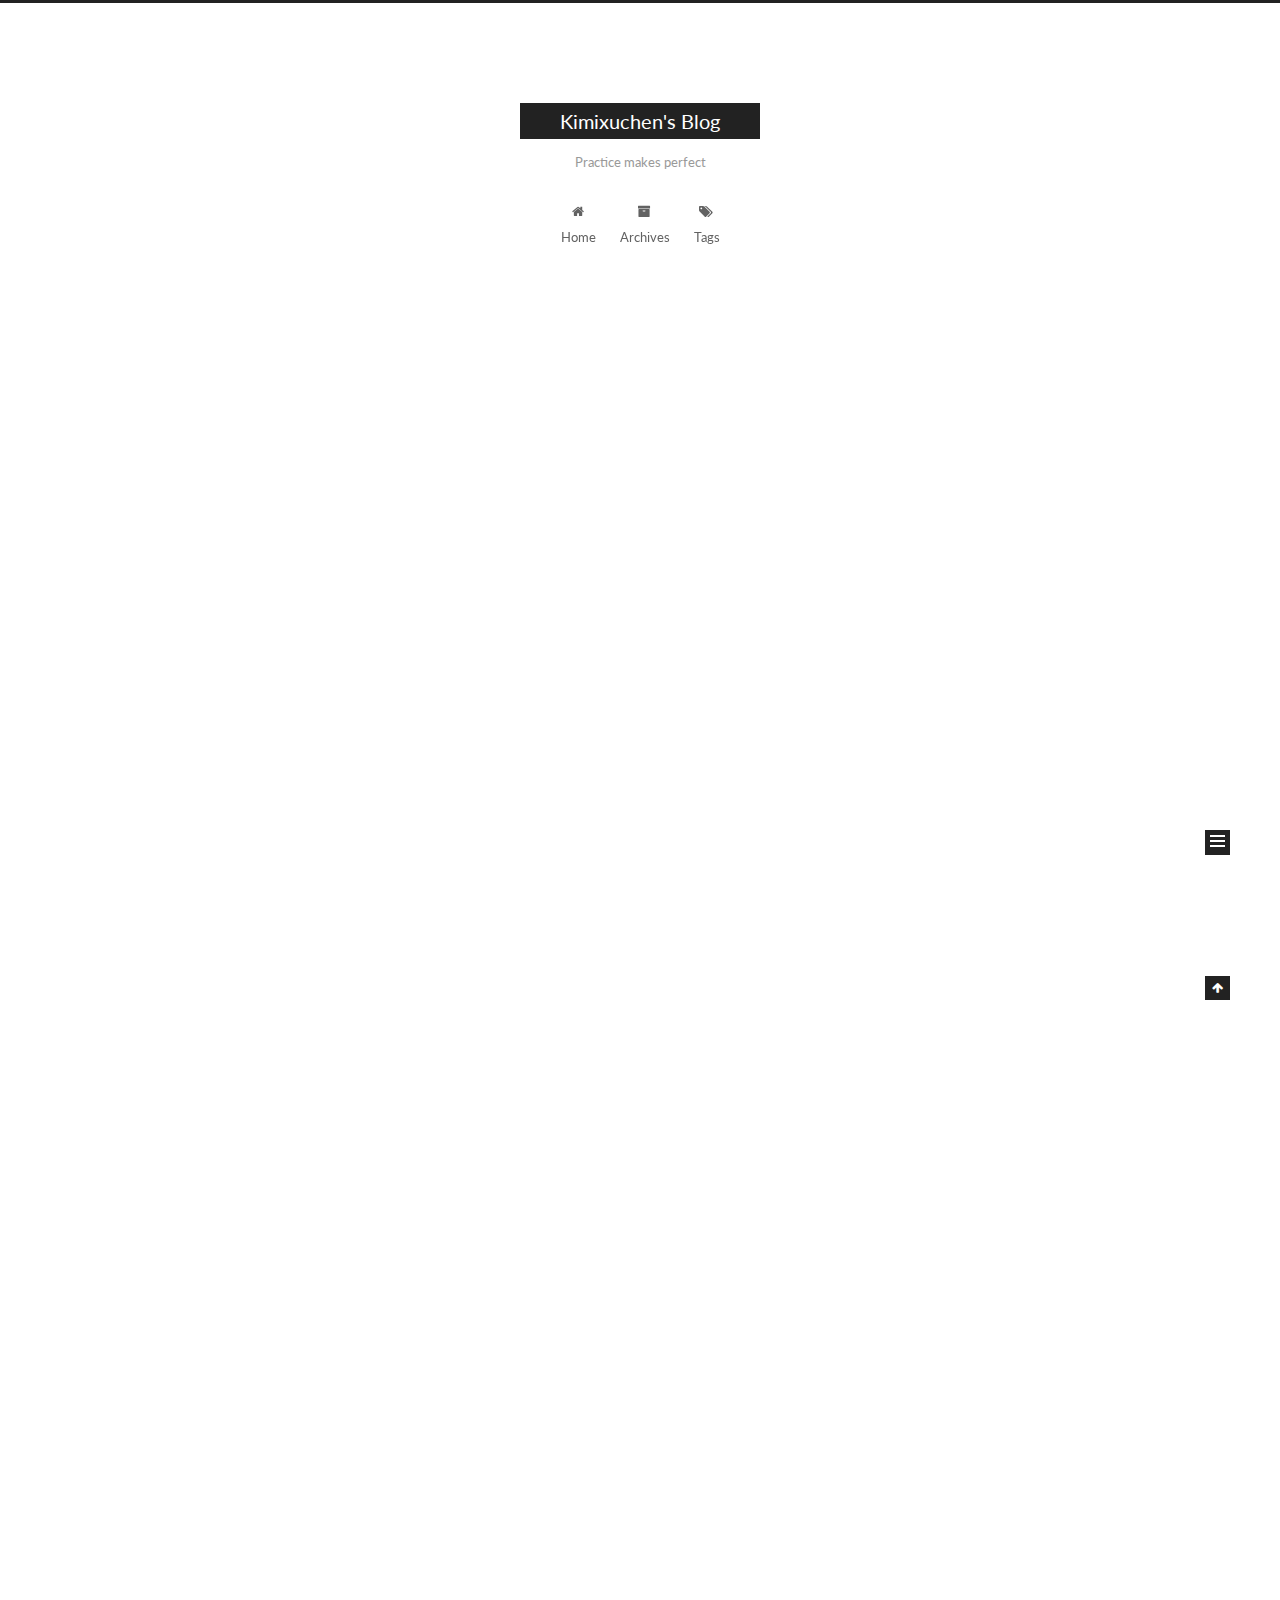
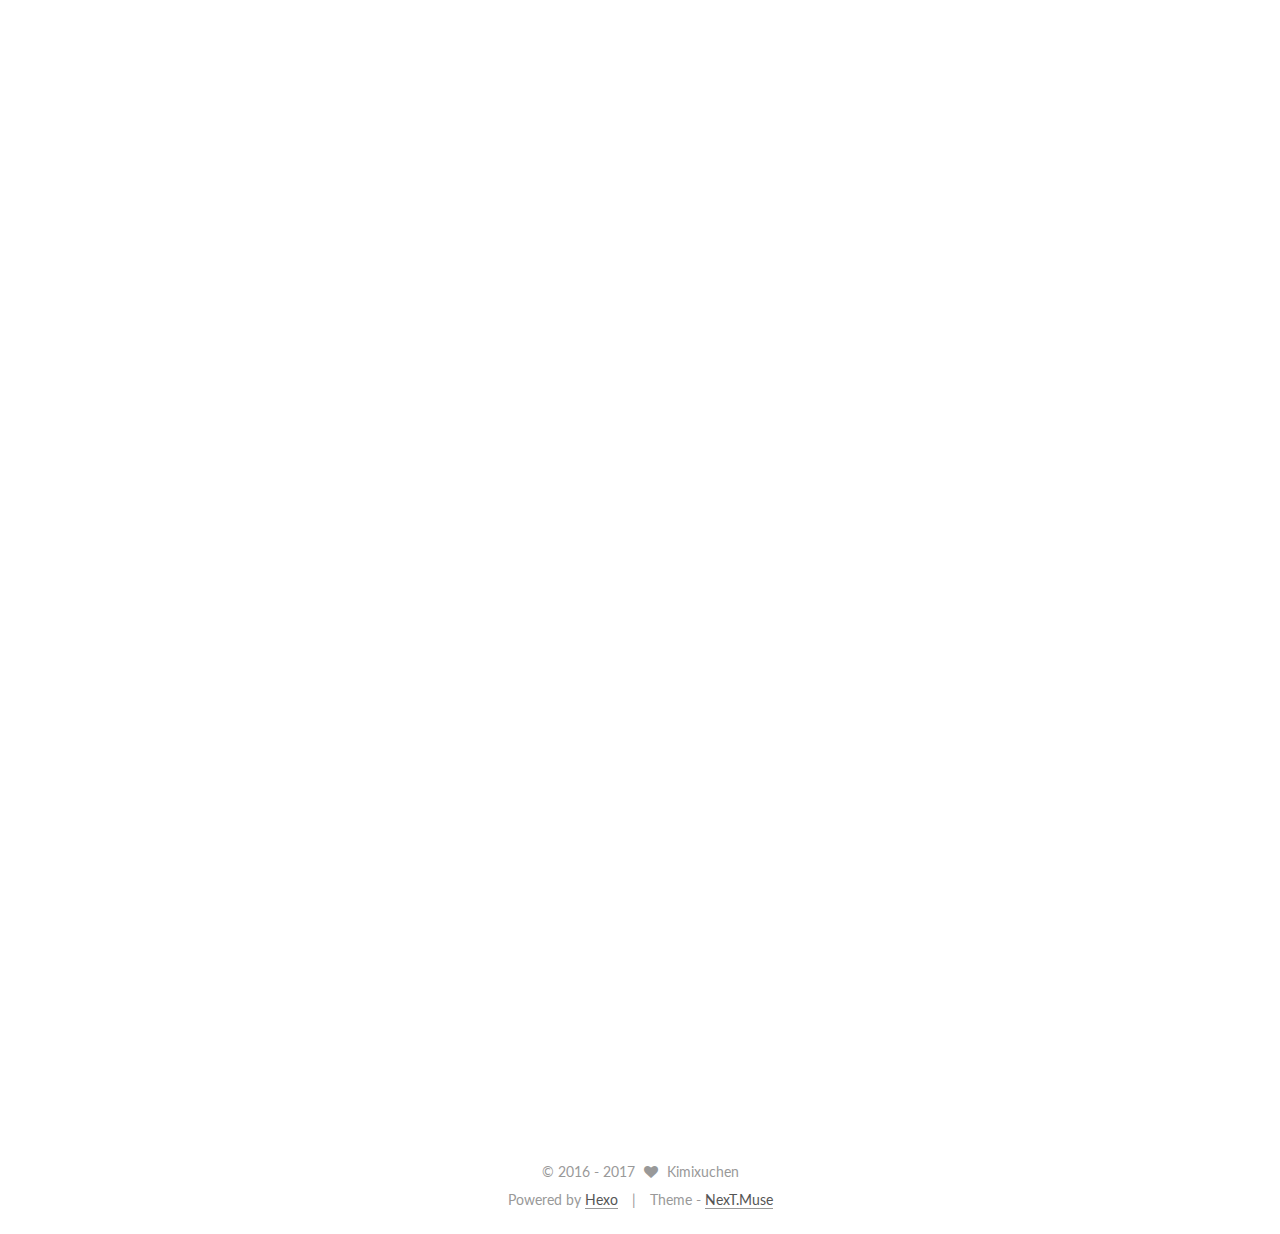
==== commit 20dcd640: "Update Site:2017-01-14 17/15/01" ====
--- a/index.html
+++ b/index.html
@@ -1,93 +1,474 @@
-<!DOCTYPE html>
-<html>
+<!doctype html>
+
+
+
+  
+
+
+<html class="theme-next muse use-motion" lang="en">
 <head>
-  <meta charset="utf-8">
-  
-  <title>Kimixuchen&#39;s Blog</title>
-  <meta name="viewport" content="width=device-width, initial-scale=1, maximum-scale=1">
-  <meta property="og:type" content="website">
+  <meta charset="UTF-8"/>
+<meta http-equiv="X-UA-Compatible" content="IE=edge" />
+<meta name="viewport" content="width=device-width, initial-scale=1, maximum-scale=1"/>
+
+
+
+<meta http-equiv="Cache-Control" content="no-transform" />
+<meta http-equiv="Cache-Control" content="no-siteapp" />
+
+
+
+
+
+
+
+
+
+
+
+
+  
+  
+  <link href="/lib/fancybox/source/jquery.fancybox.css?v=2.1.5" rel="stylesheet" type="text/css" />
+
+
+
+
+  
+  
+  
+  
+
+  
+    
+    
+  
+
+  
+
+  
+
+  
+
+  
+
+  
+    
+    
+    <link href="//fonts.googleapis.com/css?family=Lato:300,300italic,400,400italic,700,700italic&subset=latin,latin-ext" rel="stylesheet" type="text/css">
+  
+
+
+
+
+
+
+<link href="/lib/font-awesome/css/font-awesome.min.css?v=4.6.2" rel="stylesheet" type="text/css" />
+
+<link href="/css/main.css?v=5.1.0" rel="stylesheet" type="text/css" />
+
+
+  <meta name="keywords" content="Hexo, NexT" />
+
+
+
+
+
+  <link rel="alternate" href="/atom.xml" title="Kimixuchen's Blog" type="application/atom+xml" />
+
+
+
+
+  <link rel="shortcut icon" type="image/x-icon" href="/favicon.ico?v=5.1.0" />
+
+
+
+
+
+
+<meta name="description" content="Just a code monkey">
+<meta property="og:type" content="website">
 <meta property="og:title" content="Kimixuchen's Blog">
 <meta property="og:url" content="http://yoursite.com/index.html">
 <meta property="og:site_name" content="Kimixuchen's Blog">
+<meta property="og:description" content="Just a code monkey">
 <meta name="twitter:card" content="summary">
 <meta name="twitter:title" content="Kimixuchen's Blog">
-  
-    <link rel="alternate" href="/atom.xml" title="Kimixuchen&#39;s Blog" type="application/atom+xml">
-  
-  
-    <link rel="icon" href="/favicon.png">
-  
-  
-    <link href="//fonts.googleapis.com/css?family=Source+Code+Pro" rel="stylesheet" type="text/css">
-  
-  <link rel="stylesheet" href="/css/style.css">
-  
-
+<meta name="twitter:description" content="Just a code monkey">
+
+
+
+<script type="text/javascript" id="hexo.configurations">
+  var NexT = window.NexT || {};
+  var CONFIG = {
+    root: '/',
+    scheme: 'Muse',
+    sidebar: {"position":"left","display":"post"},
+    fancybox: true,
+    motion: true,
+    duoshuo: {
+      userId: '0',
+      author: 'Author'
+    },
+    algolia: {
+      applicationID: '',
+      apiKey: '',
+      indexName: '',
+      hits: {"per_page":10},
+      labels: {"input_placeholder":"Search for Posts","hits_empty":"We didn't find any results for the search: ${query}","hits_stats":"${hits} results found in ${time} ms"}
+    }
+  };
+</script>
+
+
+
+  <link rel="canonical" href="http://yoursite.com/"/>
+
+
+
+
+
+  <title> Kimixuchen's Blog </title>
 </head>
 
-<body>
-  <div id="container">
-    <div id="wrap">
-      <header id="header">
-  <div id="banner"></div>
-  <div id="header-outer" class="outer">
-    <div id="header-title" class="inner">
-      <h1 id="logo-wrap">
-        <a href="/" id="logo">Kimixuchen&#39;s Blog</a>
-      </h1>
-      
-        <h2 id="subtitle-wrap">
-          <a href="/" id="subtitle">Practice makes perfect</a>
-        </h2>
-      
-    </div>
-    <div id="header-inner" class="inner">
-      <nav id="main-nav">
-        <a id="main-nav-toggle" class="nav-icon"></a>
-        
-          <a class="main-nav-link" href="/">Home</a>
-        
-          <a class="main-nav-link" href="/archives">Archives</a>
-        
-      </nav>
-      <nav id="sub-nav">
-        
-          <a id="nav-rss-link" class="nav-icon" href="/atom.xml" title="RSS Feed"></a>
-        
-        <a id="nav-search-btn" class="nav-icon" title="Search"></a>
-      </nav>
-      <div id="search-form-wrap">
-        <form action="//google.com/search" method="get" accept-charset="UTF-8" class="search-form"><input type="search" name="q" results="0" class="search-form-input" placeholder="Search"><button type="submit" class="search-form-submit">&#xF002;</button><input type="hidden" name="sitesearch" value="http://yoursite.com"></form>
-      </div>
-    </div>
+<body itemscope itemtype="http://schema.org/WebPage" lang="en">
+
+  
+
+
+
+
+
+
+
+
+
+
+  
+  
+    
+  
+
+  <div class="container one-collumn sidebar-position-left 
+   page-home 
+ ">
+    <div class="headband"></div>
+
+    <header id="header" class="header" itemscope itemtype="http://schema.org/WPHeader">
+      <div class="header-inner"><div class="site-meta ">
+  
+
+  <div class="custom-logo-site-title">
+    <a href="/"  class="brand" rel="start">
+      <span class="logo-line-before"><i></i></span>
+      <span class="site-title">Kimixuchen's Blog</span>
+      <span class="logo-line-after"><i></i></span>
+    </a>
   </div>
-</header>
-      <div class="outer">
-        <section id="main">
-  
-    <article id="post-hello-world" class="article article-type-post" itemscope itemprop="blogPost">
-  <div class="article-meta">
-    <a href="/2017/01/12/hello-world/" class="article-date">
-  <time datetime="2017-01-12T13:27:49.362Z" itemprop="datePublished">2017-01-12</time>
-</a>
-    
-  </div>
-  <div class="article-inner">
-    
-    
-      <header class="article-header">
-        
-  
-    <h1 itemprop="name">
-      <a class="article-title" href="/2017/01/12/hello-world/">Hello World</a>
-    </h1>
-  
-
+    
+      <p class="site-subtitle">Practice makes perfect</p>
+    
+</div>
+
+<div class="site-nav-toggle">
+  <button>
+    <span class="btn-bar"></span>
+    <span class="btn-bar"></span>
+    <span class="btn-bar"></span>
+  </button>
+</div>
+
+<nav class="site-nav">
+  
+
+  
+    <ul id="menu" class="menu">
+      
+        
+        <li class="menu-item menu-item-home">
+          <a href="/" rel="section">
+            
+              <i class="menu-item-icon fa fa-fw fa-home"></i> <br />
+            
+            Home
+          </a>
+        </li>
+      
+        
+        <li class="menu-item menu-item-archives">
+          <a href="/archives" rel="section">
+            
+              <i class="menu-item-icon fa fa-fw fa-archive"></i> <br />
+            
+            Archives
+          </a>
+        </li>
+      
+        
+        <li class="menu-item menu-item-tags">
+          <a href="/tags" rel="section">
+            
+              <i class="menu-item-icon fa fa-fw fa-tags"></i> <br />
+            
+            Tags
+          </a>
+        </li>
+      
+
+      
+    </ul>
+  
+
+  
+</nav>
+
+
+
+ </div>
+    </header>
+
+    <main id="main" class="main">
+      <div class="main-inner">
+        <div class="content-wrap">
+          <div id="content" class="content">
+            
+  <section id="posts" class="posts-expand">
+    
+      
+
+  
+
+  
+  
+  
+
+  <article class="post post-type-normal " itemscope itemtype="http://schema.org/Article">
+  <link itemprop="mainEntityOfPage" href="http://yoursite.com/2017/01/14/Linux/">
+
+  <span style="display:none" itemprop="author" itemscope itemtype="http://schema.org/Person">
+    <meta itemprop="name" content="Kimixuchen">
+    <meta itemprop="description" content="">
+    <meta itemprop="image" content="/uploads/avatar.jpg">
+  </span>
+
+  <span style="display:none" itemprop="publisher" itemscope itemtype="http://schema.org/Organization">
+    <meta itemprop="name" content="Kimixuchen's Blog">
+    <span style="display:none" itemprop="logo" itemscope itemtype="http://schema.org/ImageObject">
+      <img style="display:none;" itemprop="url image" alt="Kimixuchen's Blog" src="">
+    </span>
+  </span>
+
+    
+      <header class="post-header">
+
+        
+        
+          <h1 class="post-title" itemprop="name headline">
+            
+            
+              
+                
+                <a class="post-title-link" href="/2017/01/14/Linux/" itemprop="url">
+                  Install LOIC on Kali Linux
+                </a>
+              
+            
+          </h1>
+        
+
+        <div class="post-meta">
+          <span class="post-time">
+            
+              <span class="post-meta-item-icon">
+                <i class="fa fa-calendar-o"></i>
+              </span>
+              
+                <span class="post-meta-item-text">Posted on</span>
+              
+              <time title="Post created" itemprop="dateCreated datePublished" datetime="2017-01-14T03:06:26-08:00">
+                2017-01-14
+              </time>
+            
+
+            
+
+            
+          </span>
+
+          
+
+          
+            
+          
+
+          
+
+          
+          
+
+          
+
+          
+
+        </div>
       </header>
     
-    <div class="article-entry" itemprop="articleBody">
-      
-        <p>Welcome to <a href="https://hexo.io/" target="_blank" rel="external">Hexo</a>! This is your very first post. Check <a href="https://hexo.io/docs/" target="_blank" rel="external">documentation</a> for more info. If you get any problems when using Hexo, you can find the answer in <a href="https://hexo.io/docs/troubleshooting.html" target="_blank" rel="external">troubleshooting</a> or you can ask me on <a href="https://github.com/hexojs/hexo/issues" target="_blank" rel="external">GitHub</a>.</p>
+
+
+    <div class="post-body" itemprop="articleBody">
+
+      
+      
+
+      
+        
+          
+            <h2 id="1-Introduction-to-LOIC"><a href="#1-Introduction-to-LOIC" class="headerlink" title="1. Introduction to LOIC"></a>1. Introduction to LOIC</h2><hr>
+<p>LOIC is the abbreviation of ‘Low Orbit lon Cannon’. It is an open source network stress testing and <a href="https://en.wikipedia.org/wiki/Denial-of-service_attack" target="_blank" rel="external">denial-of-service attack</a> application, witten in C#. LOIC was initially developed by Praetox Technologies, but was later released into the public domain, and now is hosted on several open source platforms. We can get source code from <a href="https://github.com/NewEraCracker/LOIC" target="_blank" rel="external">https://github.com/NewEraCracker/LOIC</a></p>
+<h2 id="2-Installation-steps"><a href="#2-Installation-steps" class="headerlink" title="2. Installation steps"></a>2. Installation steps</h2><hr>
+<p>To install LOIC on Kali Linux, we can use environment <a href="https://en.wikipedia.org/wiki/Mono_(software%20" target="_blank" rel="external">Mono</a> or <a href="https://en.wikipedia.org/wiki/Wine_(software%20" target="_blank" rel="external">Wine</a>. In this tutorials we will use Mono.</p>
+<ol>
+<li><strong>apt-get update</strong>    <em>#update Kali</em></li>
+<li><strong>apt-get install mono-runtime</strong>    <em>#install Mono runtime</em></li>
+<li><strong>apt-get install monodevelop</strong></li>
+<li><strong>apt-get install mono-gmcs</strong></li>
+<li><strong>apt-get install update</strong></li>
+<li><strong>cd ~/Desktop</strong></li>
+<li><strong>mkdir loic</strong></li>
+<li><strong>cd loic</strong></li>
+<li><strong>wget <a href="https://raw.githubusercontent.com/nicolargo/loicinstaller/master/loic.sh" target="_blank" rel="external">https://raw.githubusercontent.com/nicolargo/loicinstaller/master/loic.sh</a></strong>    <em>#download loic.sh</em></li>
+<li><strong>chmod a+x loic.sh</strong>    <em>#change authority</em></li>
+<li><strong>./loic.sh install</strong>    <em>#start install process</em></li>
+<li><p><strong><font color="Red">Attention!!!</font></strong> mMybe you will fail and get ‘Project file not found’ in console, but don’t worry. The cause is the command ‘mdtool build’ in loic.sh, because now you are not in project’s dictionary, so the ‘mdtool’ can’t find the project. To copy with it, you only have to do follows:</p>
+<ol>
+<li><strong>cd LOIC/src</strong>    <em>#change to dictionary’src’</em></li>
+<li><strong>mdtool build</strong>    <em>#build</em></li>
+</ol>
+</li>
+<li><p><strong>./loic.sh run</strong>    <em>#start the application</em></p>
+</li>
+</ol>
+<h2 id="3-Screensot-of-LOIC"><a href="#3-Screensot-of-LOIC" class="headerlink" title="3. Screensot of LOIC"></a>3. Screensot of LOIC</h2><hr>
+<p><img src="http://img.blog.csdn.net/20160610195224916" alt=""></p>
+
+          
+        
+      
+    </div>
+
+    <div>
+      
+    </div>
+
+    <div>
+      
+    </div>
+
+
+    <footer class="post-footer">
+      
+
+      
+
+      
+      
+        <div class="post-eof"></div>
+      
+    </footer>
+  </article>
+
+
+    
+      
+
+  
+
+  
+  
+  
+
+  <article class="post post-type-normal " itemscope itemtype="http://schema.org/Article">
+  <link itemprop="mainEntityOfPage" href="http://yoursite.com/2017/01/14/hello-world/">
+
+  <span style="display:none" itemprop="author" itemscope itemtype="http://schema.org/Person">
+    <meta itemprop="name" content="Kimixuchen">
+    <meta itemprop="description" content="">
+    <meta itemprop="image" content="/uploads/avatar.jpg">
+  </span>
+
+  <span style="display:none" itemprop="publisher" itemscope itemtype="http://schema.org/Organization">
+    <meta itemprop="name" content="Kimixuchen's Blog">
+    <span style="display:none" itemprop="logo" itemscope itemtype="http://schema.org/ImageObject">
+      <img style="display:none;" itemprop="url image" alt="Kimixuchen's Blog" src="">
+    </span>
+  </span>
+
+    
+      <header class="post-header">
+
+        
+        
+          <h1 class="post-title" itemprop="name headline">
+            
+            
+              
+                
+                <a class="post-title-link" href="/2017/01/14/hello-world/" itemprop="url">
+                  Hello World
+                </a>
+              
+            
+          </h1>
+        
+
+        <div class="post-meta">
+          <span class="post-time">
+            
+              <span class="post-meta-item-icon">
+                <i class="fa fa-calendar-o"></i>
+              </span>
+              
+                <span class="post-meta-item-text">Posted on</span>
+              
+              <time title="Post created" itemprop="dateCreated datePublished" datetime="2017-01-14T03:03:12-08:00">
+                2017-01-14
+              </time>
+            
+
+            
+
+            
+          </span>
+
+          
+
+          
+            
+          
+
+          
+
+          
+          
+
+          
+
+          
+
+        </div>
+      </header>
+    
+
+
+    <div class="post-body" itemprop="articleBody">
+
+      
+      
+
+      
+        
+          
+            <p>Welcome to <a href="https://hexo.io/" target="_blank" rel="external">Hexo</a>! This is your very first post. Check <a href="https://hexo.io/docs/" target="_blank" rel="external">documentation</a> for more info. If you get any problems when using Hexo, you can find the answer in <a href="https://hexo.io/docs/troubleshooting.html" target="_blank" rel="external">troubleshooting</a> or you can ask me on <a href="https://github.com/hexojs/hexo/issues" target="_blank" rel="external">GitHub</a>.</p>
 <h2 id="Quick-Start"><a href="#Quick-Start" class="headerlink" title="Quick Start"></a>Quick Start</h2><h3 id="Create-a-new-post"><a href="#Create-a-new-post" class="headerlink" title="Create a new post"></a>Create a new post</h3><figure class="highlight bash"><table><tr><td class="gutter"><pre><div class="line">1</div></pre></td><td class="code"><pre><div class="line">$ hexo new <span class="string">"My New Post"</span></div></pre></td></tr></table></figure>
 <p>More info: <a href="https://hexo.io/docs/writing.html" target="_blank" rel="external">Writing</a></p>
 <h3 id="Run-server"><a href="#Run-server" class="headerlink" title="Run server"></a>Run server</h3><figure class="highlight bash"><table><tr><td class="gutter"><pre><div class="line">1</div></pre></td><td class="code"><pre><div class="line">$ hexo server</div></pre></td></tr></table></figure>
@@ -97,88 +478,286 @@
 <h3 id="Deploy-to-remote-sites"><a href="#Deploy-to-remote-sites" class="headerlink" title="Deploy to remote sites"></a>Deploy to remote sites</h3><figure class="highlight bash"><table><tr><td class="gutter"><pre><div class="line">1</div></pre></td><td class="code"><pre><div class="line">$ hexo deploy</div></pre></td></tr></table></figure>
 <p>More info: <a href="https://hexo.io/docs/deployment.html" target="_blank" rel="external">Deployment</a></p>
 
-      
-    </div>
-    <footer class="article-footer">
-      <a data-url="http://yoursite.com/2017/01/12/hello-world/" data-id="cixueueze0000gjjx2d18b5id" class="article-share-link">Share</a>
-      
+          
+        
+      
+    </div>
+
+    <div>
+      
+    </div>
+
+    <div>
+      
+    </div>
+
+
+    <footer class="post-footer">
+      
+
+      
+
+      
+      
+        <div class="post-eof"></div>
       
     </footer>
+  </article>
+
+
+    
+  </section>
+
+  
+
+          
+          </div>
+          
+
+
+          
+
+        </div>
+        
+          
+  
+  <div class="sidebar-toggle">
+    <div class="sidebar-toggle-line-wrap">
+      <span class="sidebar-toggle-line sidebar-toggle-line-first"></span>
+      <span class="sidebar-toggle-line sidebar-toggle-line-middle"></span>
+      <span class="sidebar-toggle-line sidebar-toggle-line-last"></span>
+    </div>
   </div>
-  
-</article>
-
-
-  
-
-</section>
-        
-          <aside id="sidebar">
-  
-    
-
-  
-    
-
-  
-    
-  
-    
-  <div class="widget-wrap">
-    <h3 class="widget-title">Archives</h3>
-    <div class="widget">
-      <ul class="archive-list"><li class="archive-list-item"><a class="archive-list-link" href="/archives/2017/01/">January 2017</a></li></ul>
+
+  <aside id="sidebar" class="sidebar">
+    <div class="sidebar-inner">
+
+      
+
+      
+
+      <section class="site-overview sidebar-panel sidebar-panel-active">
+        <div class="site-author motion-element" itemprop="author" itemscope itemtype="http://schema.org/Person">
+          <img class="site-author-image" itemprop="image"
+               src="/uploads/avatar.jpg"
+               alt="Kimixuchen" />
+          <p class="site-author-name" itemprop="name">Kimixuchen</p>
+          <p class="site-description motion-element" itemprop="description">Just a code monkey</p>
+        </div>
+        <nav class="site-state motion-element">
+        
+          
+            <div class="site-state-item site-state-posts">
+              <a href="/archives">
+                <span class="site-state-item-count">2</span>
+                <span class="site-state-item-name">posts</span>
+              </a>
+            </div>
+          
+
+          
+
+          
+            <div class="site-state-item site-state-tags">
+              <a href="/tags">
+                <span class="site-state-item-count">4</span>
+                <span class="site-state-item-name">tags</span>
+              </a>
+            </div>
+          
+
+        </nav>
+
+        
+          <div class="feed-link motion-element">
+            <a href="/atom.xml" rel="alternate">
+              <i class="fa fa-rss"></i>
+              RSS
+            </a>
+          </div>
+        
+
+        <div class="links-of-author motion-element">
+          
+            
+              <span class="links-of-author-item">
+                <a href="https://github.com/kimixuchen" target="_blank" title="GitHub">
+                  
+                    <i class="fa fa-fw fa-github"></i>
+                  
+                  GitHub
+                </a>
+              </span>
+            
+              <span class="links-of-author-item">
+                <a href="http://blog.csdn.net/kimixuchen" target="_blank" title="CSDN">
+                  
+                    <i class="fa fa-fw fa-globe"></i>
+                  
+                  CSDN
+                </a>
+              </span>
+            
+          
+        </div>
+
+        
+        
+
+        
+        
+
+        
+
+
+      </section>
+
+      
+
+    </div>
+  </aside>
+
+
+        
+      </div>
+    </main>
+
+    <footer id="footer" class="footer">
+      <div class="footer-inner">
+        <div class="copyright" >
+  
+  &copy;  2016 - 
+  <span itemprop="copyrightYear">2017</span>
+  <span class="with-love">
+    <i class="fa fa-heart"></i>
+  </span>
+  <span class="author" itemprop="copyrightHolder">Kimixuchen</span>
+</div>
+
+
+<div class="powered-by">
+  Powered by <a class="theme-link" href="https://hexo.io">Hexo</a>
+</div>
+
+<div class="theme-info">
+  Theme -
+  <a class="theme-link" href="https://github.com/iissnan/hexo-theme-next">
+    NexT.Muse
+  </a>
+</div>
+
+
+        
+
+        
+      </div>
+    </footer>
+
+    <div class="back-to-top">
+      <i class="fa fa-arrow-up"></i>
     </div>
   </div>
 
-
-  
-    
-  <div class="widget-wrap">
-    <h3 class="widget-title">Recent Posts</h3>
-    <div class="widget">
-      <ul>
-        
-          <li>
-            <a href="/2017/01/12/hello-world/">Hello World</a>
-          </li>
-        
-      </ul>
-    </div>
-  </div>
-
-  
-</aside>
-        
-      </div>
-      <footer id="footer">
-  
-  <div class="outer">
-    <div id="footer-info" class="inner">
-      &copy; 2017 Kimixuchen<br>
-      Powered by <a href="http://hexo.io/" target="_blank">Hexo</a>
-    </div>
-  </div>
-</footer>
-    </div>
-    <nav id="mobile-nav">
-  
-    <a href="/" class="mobile-nav-link">Home</a>
-  
-    <a href="/archives" class="mobile-nav-link">Archives</a>
-  
-</nav>
-    
-
-<script src="//ajax.googleapis.com/ajax/libs/jquery/2.0.3/jquery.min.js"></script>
-
-
-  <link rel="stylesheet" href="/fancybox/jquery.fancybox.css">
-  <script src="/fancybox/jquery.fancybox.pack.js"></script>
-
-
-<script src="/js/script.js"></script>
-
-  </div>
+  
+
+<script type="text/javascript">
+  if (Object.prototype.toString.call(window.Promise) !== '[object Function]') {
+    window.Promise = null;
+  }
+</script>
+
+
+
+
+
+
+
+
+
+  
+
+
+
+
+  
+  <script type="text/javascript" src="/lib/jquery/index.js?v=2.1.3"></script>
+
+  
+  <script type="text/javascript" src="/lib/fastclick/lib/fastclick.min.js?v=1.0.6"></script>
+
+  
+  <script type="text/javascript" src="/lib/jquery_lazyload/jquery.lazyload.js?v=1.9.7"></script>
+
+  
+  <script type="text/javascript" src="/lib/velocity/velocity.min.js?v=1.2.1"></script>
+
+  
+  <script type="text/javascript" src="/lib/velocity/velocity.ui.min.js?v=1.2.1"></script>
+
+  
+  <script type="text/javascript" src="/lib/fancybox/source/jquery.fancybox.pack.js?v=2.1.5"></script>
+
+
+  
+
+
+  <script type="text/javascript" src="/js/src/utils.js?v=5.1.0"></script>
+
+  <script type="text/javascript" src="/js/src/motion.js?v=5.1.0"></script>
+
+
+
+  
+  
+
+  
+
+  
+
+
+  <script type="text/javascript" src="/js/src/bootstrap.js?v=5.1.0"></script>
+
+
+
+  
+
+
+
+  
+
+
+
+
+	
+
+
+
+
+
+  
+
+
+
+
+
+  
+
+  
+
+
+
+
+  
+  
+
+  
+
+  
+
+  
+
+  
+
+
 </body>
-</html>+</html>
--- a/css/main.css
+++ b/css/main.css
@@ -0,0 +1,2509 @@
+/* normalize.css v3.0.2 | MIT License | git.io/normalize */
+html {
+  font-family: sans-serif; /* 1 */
+  -ms-text-size-adjust: 100%; /* 2 */
+  -webkit-text-size-adjust: 100%; /* 2 */
+}
+body {
+  margin: 0;
+}
+article,
+aside,
+details,
+figcaption,
+figure,
+footer,
+header,
+hgroup,
+main,
+menu,
+nav,
+section,
+summary {
+  display: block;
+}
+audio,
+canvas,
+progress,
+video {
+  display: inline-block; /* 1 */
+  vertical-align: baseline; /* 2 */
+}
+audio:not([controls]) {
+  display: none;
+  height: 0;
+}
+[hidden],
+template {
+  display: none;
+}
+a {
+  background-color: transparent;
+}
+a:active,
+a:hover {
+  outline: 0;
+}
+abbr[title] {
+  border-bottom: 1px dotted;
+}
+b,
+strong {
+  font-weight: bold;
+}
+dfn {
+  font-style: italic;
+}
+h1 {
+  font-size: 2em;
+  margin: 0.67em 0;
+}
+mark {
+  background: #ff0;
+  color: #000;
+}
+small {
+  font-size: 80%;
+}
+sub,
+sup {
+  font-size: 75%;
+  line-height: 0;
+  position: relative;
+  vertical-align: baseline;
+}
+sup {
+  top: -0.5em;
+}
+sub {
+  bottom: -0.25em;
+}
+img {
+  border: 0;
+}
+svg:not(:root) {
+  overflow: hidden;
+}
+figure {
+  margin: 1em 40px;
+}
+hr {
+  -moz-box-sizing: content-box;
+  box-sizing: content-box;
+  height: 0;
+}
+pre {
+  overflow: auto;
+}
+code,
+kbd,
+pre,
+samp {
+  font-family: monospace, monospace;
+  font-size: 1em;
+}
+button,
+input,
+optgroup,
+select,
+textarea {
+  color: inherit; /* 1 */
+  font: inherit; /* 2 */
+  margin: 0; /* 3 */
+}
+button {
+  overflow: visible;
+}
+button,
+select {
+  text-transform: none;
+}
+button,
+html input[type="button"],
+input[type="reset"],
+input[type="submit"] {
+  -webkit-appearance: button; /* 2 */
+  cursor: pointer; /* 3 */
+}
+button[disabled],
+html input[disabled] {
+  cursor: default;
+}
+button::-moz-focus-inner,
+input::-moz-focus-inner {
+  border: 0;
+  padding: 0;
+}
+input {
+  line-height: normal;
+}
+input[type="checkbox"],
+input[type="radio"] {
+  box-sizing: border-box; /* 1 */
+  padding: 0; /* 2 */
+}
+input[type="number"]::-webkit-inner-spin-button,
+input[type="number"]::-webkit-outer-spin-button {
+  height: auto;
+}
+input[type="search"] {
+  -webkit-appearance: textfield; /* 1 */
+  -moz-box-sizing: content-box;
+  -webkit-box-sizing: content-box; /* 2 */
+  box-sizing: content-box;
+}
+input[type="search"]::-webkit-search-cancel-button,
+input[type="search"]::-webkit-search-decoration {
+  -webkit-appearance: none;
+}
+fieldset {
+  border: 1px solid #c0c0c0;
+  margin: 0 2px;
+  padding: 0.35em 0.625em 0.75em;
+}
+legend {
+  border: 0; /* 1 */
+  padding: 0; /* 2 */
+}
+textarea {
+  overflow: auto;
+}
+optgroup {
+  font-weight: bold;
+}
+table {
+  border-collapse: collapse;
+  border-spacing: 0;
+}
+td,
+th {
+  padding: 0;
+}
+::selection {
+  background: #262a30;
+  color: #fff;
+}
+body {
+  position: relative;
+  font-family: 'Lato', "PingFang SC", "Microsoft YaHei", sans-serif;
+  font-size: 14px;
+  line-height: 2;
+  color: #555;
+  background: #fff;
+}
+@media (max-width: 767px) {
+  body {
+    padding-right: 0 !important;
+  }
+}
+@media (min-width: 768px) and (max-width: 991px) {
+  body {
+    padding-right: 0 !important;
+  }
+}
+@media (min-width: 1600px) {
+  body {
+    font-size: 16px;
+  }
+}
+h1,
+h2,
+h3,
+h4,
+h5,
+h6 {
+  margin: 0;
+  padding: 0;
+  font-weight: bold;
+  line-height: 1.5;
+  font-family: 'Lato', "PingFang SC", "Microsoft YaHei", sans-serif;
+}
+h2,
+h3,
+h4,
+h5,
+h6 {
+  margin: 20px 0 15px;
+}
+h1 {
+  font-size: 22px;
+}
+@media (max-width: 767px) {
+  h1 {
+    font-size: 18px;
+  }
+}
+h2 {
+  font-size: 20px;
+}
+@media (max-width: 767px) {
+  h2 {
+    font-size: 16px;
+  }
+}
+h3 {
+  font-size: 18px;
+}
+@media (max-width: 767px) {
+  h3 {
+    font-size: 14px;
+  }
+}
+h4 {
+  font-size: 16px;
+}
+@media (max-width: 767px) {
+  h4 {
+    font-size: 12px;
+  }
+}
+h5 {
+  font-size: 14px;
+}
+@media (max-width: 767px) {
+  h5 {
+    font-size: 10px;
+  }
+}
+h6 {
+  font-size: 12px;
+}
+@media (max-width: 767px) {
+  h6 {
+    font-size: 8px;
+  }
+}
+p {
+  margin: 0 0 25px 0;
+}
+a {
+  color: #555;
+  text-decoration: none;
+  border-bottom: 1px solid #999;
+  word-wrap: break-word;
+}
+a:hover {
+  color: #222;
+  border-bottom-color: #222;
+}
+ul {
+  list-style: none;
+}
+blockquote {
+  margin: 0;
+  padding: 0;
+}
+img {
+  display: block;
+  margin: auto;
+  max-width: 100%;
+  height: auto;
+}
+hr {
+  margin: 40px 0;
+  height: 3px;
+  border: none;
+  background-color: #ddd;
+  background-image: repeating-linear-gradient(-45deg, #fff, #fff 4px, transparent 4px, transparent 8px);
+}
+blockquote {
+  padding: 0 15px;
+  color: #666;
+  border-left: 4px solid #ddd;
+}
+blockquote cite::before {
+  content: "-";
+  padding: 0 5px;
+}
+dt {
+  font-weight: 700;
+}
+dd {
+  margin: 0;
+  padding: 0;
+}
+.text-left {
+  text-align: left;
+}
+.text-center {
+  text-align: center;
+}
+.text-right {
+  text-align: right;
+}
+.text-justify {
+  text-align: justify;
+}
+.text-nowrap {
+  white-space: nowrap;
+}
+.text-lowercase {
+  text-transform: lowercase;
+}
+.text-uppercase {
+  text-transform: uppercase;
+}
+.text-capitalize {
+  text-transform: capitalize;
+}
+.center-block {
+  display: block;
+  margin-left: auto;
+  margin-right: auto;
+}
+.clearfix:before,
+.clearfix:after {
+  content: " ";
+  display: table;
+}
+.clearfix:after {
+  clear: both;
+}
+.pullquote {
+  width: 45%;
+}
+.pullquote.left {
+  float: left;
+  margin-left: 5px;
+  margin-right: 10px;
+}
+.pullquote.right {
+  float: right;
+  margin-left: 10px;
+  margin-right: 5px;
+}
+.affix.affix.affix {
+  position: fixed;
+}
+.translation {
+  margin-top: -20px;
+  font-size: 14px;
+  color: #999;
+}
+.scrollbar-measure {
+  width: 100px;
+  height: 100px;
+  overflow: scroll;
+  position: absolute;
+  top: -9999px;
+}
+.use-motion .motion-element {
+  opacity: 0;
+}
+#local-search-input {
+  padding: 3px;
+  border: none;
+  text-indent: 14px;
+  border-radius: 0;
+  width: 140px;
+  outline: none;
+  border-bottom: 1px solid #999;
+  background: inherit;
+  opacity: 0.5;
+}
+#local-search-input:focus {
+  opacity: 1;
+}
+.search-icon {
+  position: absolute;
+  top: 9px;
+}
+table {
+  margin: 20px 0;
+  width: 100%;
+  border-collapse: collapse;
+  border-spacing: 0;
+  border: 1px solid #ddd;
+  font-size: 14px;
+  table-layout: fixed;
+  word-wrap: break-all;
+}
+table>tbody>tr:nth-of-type(odd) {
+  background-color: #f9f9f9;
+}
+table>tbody>tr:hover {
+  background-color: #f5f5f5;
+}
+caption,
+th,
+td {
+  padding: 8px;
+  text-align: left;
+  vertical-align: middle;
+  font-weight: normal;
+}
+th,
+td {
+  border-bottom: 3px solid #ddd;
+  border-right: 1px solid #eee;
+}
+th {
+  padding-bottom: 10px;
+  font-weight: 700;
+}
+td {
+  border-bottom-width: 1px;
+}
+html,
+body {
+  height: 100%;
+}
+.container {
+  position: relative;
+  min-height: 100%;
+}
+.header-inner {
+  margin: 0 auto;
+  padding: 100px 0 70px;
+  width: 700px;
+}
+@media (min-width: 1600px) {
+  .container .header-inner {
+    width: 900px;
+  }
+}
+.main {
+  padding-bottom: 150px;
+}
+.main-inner {
+  margin: 0 auto;
+  width: 700px;
+}
+@media (min-width: 1600px) {
+  .container .main-inner {
+    width: 900px;
+  }
+}
+.footer {
+  position: absolute;
+  left: 0;
+  bottom: 0;
+  width: 100%;
+  min-height: 50px;
+}
+.footer-inner {
+  box-sizing: border-box;
+  margin: 20px auto;
+  width: 700px;
+}
+@media (min-width: 1600px) {
+  .container .footer-inner {
+    width: 900px;
+  }
+}
+pre,
+.highlight {
+  overflow: auto;
+  margin: 20px 0;
+  padding: 0;
+  font-size: 13px;
+  color: #c5c8c6;
+  background: #1d1f21;
+  line-height: 1.6;
+}
+pre,
+code {
+  font-family: consolas, Menlo, "PingFang SC", "Microsoft YaHei", monospace;
+}
+code {
+  padding: 2px 4px;
+  word-wrap: break-word;
+  color: #c5c8c6;
+  background: #1d1f21;
+  border-radius: 3px;
+  font-size: 13px;
+}
+pre code {
+  padding: 0;
+  color: #c5c8c6;
+  background: none;
+  text-shadow: none;
+}
+.highlight {
+  border-radius: 1px;
+}
+.highlight pre {
+  border: none;
+  margin: 0;
+  padding: 10px 0;
+}
+.highlight table {
+  margin: 0;
+  width: auto;
+  border: none;
+}
+.highlight td {
+  border: none;
+  padding: 0;
+}
+.highlight figcaption {
+  font-size: 1em;
+  color: #c5c8c6;
+  line-height: 1em;
+  margin-bottom: 1em;
+}
+.highlight figcaption:before,
+.highlight figcaption:after {
+  content: " ";
+  display: table;
+}
+.highlight figcaption:after {
+  clear: both;
+}
+.highlight figcaption a {
+  float: right;
+  color: #c5c8c6;
+}
+.highlight figcaption a:hover {
+  border-bottom-color: #c5c8c6;
+}
+.highlight .gutter pre {
+  padding-left: 10px;
+  padding-right: 10px;
+  color: #888f96;
+  text-align: right;
+  background-color: #000;
+}
+.highlight .code pre {
+  padding-left: 10px;
+  padding-right: 10px;
+  background-color: #1d1f21;
+}
+.highlight .line {
+  height: 20px;
+}
+.gutter {
+  -webkit-user-select: none;
+  -moz-user-select: none;
+  -ms-user-select: none;
+  user-select: none;
+}
+.gist table {
+  width: auto;
+}
+.gist table td {
+  border: none;
+}
+pre .deletion {
+  background: #008000;
+}
+pre .addition {
+  background: #800000;
+}
+pre .meta {
+  color: #b294bb;
+}
+pre .comment {
+  color: #969896;
+}
+pre .variable,
+pre .attribute,
+pre .tag,
+pre .regexp,
+pre .ruby .constant,
+pre .xml .tag .title,
+pre .xml .pi,
+pre .xml .doctype,
+pre .html .doctype,
+pre .css .id,
+pre .css .class,
+pre .css .pseudo {
+  color: #c66;
+}
+pre .number,
+pre .preprocessor,
+pre .built_in,
+pre .literal,
+pre .params,
+pre .constant,
+pre .command {
+  color: #de935f;
+}
+pre .ruby .class .title,
+pre .css .rules .attribute,
+pre .string,
+pre .value,
+pre .inheritance,
+pre .header,
+pre .ruby .symbol,
+pre .xml .cdata,
+pre .special,
+pre .number,
+pre .formula {
+  color: #b5bd68;
+}
+pre .title,
+pre .css .hexcolor {
+  color: #8abeb7;
+}
+pre .function,
+pre .python .decorator,
+pre .python .title,
+pre .ruby .function .title,
+pre .ruby .title .keyword,
+pre .perl .sub,
+pre .javascript .title,
+pre .coffeescript .title {
+  color: #81a2be;
+}
+pre .keyword,
+pre .javascript .function {
+  color: #b294bb;
+}
+.full-image.full-image.full-image {
+  border: none;
+  max-width: 100%;
+  width: auto;
+  margin: 20px auto;
+}
+@media (min-width: 992px) {
+  .full-image.full-image.full-image {
+    max-width: none;
+    width: 110%;
+    margin: 25px -5%;
+  }
+}
+.blockquote-center,
+.page-home .post-type-quote blockquote,
+.page-post-detail .post-type-quote blockquote {
+  position: relative;
+  margin: 40px 0;
+  padding: 0;
+  border-left: none;
+  text-align: center;
+}
+.blockquote-center::before,
+.page-home .post-type-quote blockquote::before,
+.page-post-detail .post-type-quote blockquote::before,
+.blockquote-center::after,
+.page-home .post-type-quote blockquote::after,
+.page-post-detail .post-type-quote blockquote::after {
+  position: absolute;
+  content: ' ';
+  display: block;
+  width: 100%;
+  height: 24px;
+  opacity: 0.2;
+  background-repeat: no-repeat;
+  background-position: 0 -6px;
+  background-size: 22px 22px;
+}
+.blockquote-center::before,
+.page-home .post-type-quote blockquote::before,
+.page-post-detail .post-type-quote blockquote::before {
+  top: -20px;
+  background-image: url("../images/quote-l.svg");
+  border-top: 1px solid #ccc;
+}
+.blockquote-center::after,
+.page-home .post-type-quote blockquote::after,
+.page-post-detail .post-type-quote blockquote::after {
+  bottom: -20px;
+  background-image: url("../images/quote-r.svg");
+  border-bottom: 1px solid #ccc;
+  background-position: 100% 8px;
+}
+.blockquote-center p,
+.page-home .post-type-quote blockquote p,
+.page-post-detail .post-type-quote blockquote p,
+.blockquote-center div,
+.page-home .post-type-quote blockquote div,
+.page-post-detail .post-type-quote blockquote div {
+  text-align: center;
+}
+.post .post-body .group-picture img {
+  box-sizing: border-box;
+  padding: 0 3px;
+  border: none;
+}
+.post .group-picture-row {
+  overflow: hidden;
+  margin-top: 6px;
+}
+.post .group-picture-row:first-child {
+  margin-top: 0;
+}
+.post .group-picture-column {
+  float: left;
+}
+.page-post-detail .post-body .group-picture-column {
+  float: none;
+  margin-top: 10px;
+  width: auto !important;
+}
+.page-post-detail .post-body .group-picture-column img {
+  margin: 0 auto;
+}
+.page-archive .group-picture-container {
+  overflow: hidden;
+}
+.page-archive .group-picture-row {
+  float: left;
+}
+.page-archive .group-picture-row:first-child {
+  margin-top: 6px;
+}
+.page-archive .group-picture-column {
+  max-width: 150px;
+  max-height: 150px;
+}
+.note {
+  padding: 20px;
+  margin: 20px 0;
+  border: 1px solid #eee;
+  border-left-width: 5px;
+  border-radius: 3px;
+}
+.note h2,
+.note h3,
+.note h4,
+.note h5,
+.note h6 {
+  margin-top: 0;
+  margin-bottom: 5px;
+}
+.note p:last-child {
+  margin-bottom: 0;
+}
+.note code {
+  border-radius: 3px;
+}
+.note+.note {
+  margin-top: -5px;
+}
+.default {
+  border-left-color: #777;
+}
+.default h2,
+.default h3,
+.default h4,
+.default h5,
+.default h6 {
+  color: #777;
+}
+.primary {
+  border-left-color: #428bca;
+}
+.primary h2,
+.primary h3,
+.primary h4,
+.primary h5,
+.primary h6 {
+  color: #428bca;
+}
+.success {
+  border-left-color: #5cb85c;
+}
+.success h2,
+.success h3,
+.success h4,
+.success h5,
+.success h6 {
+  color: #5cb85c;
+}
+.danger {
+  border-left-color: #d9534f;
+}
+.danger h2,
+.danger h3,
+.danger h4,
+.danger h5,
+.danger h6 {
+  color: #d9534f;
+}
+.warning {
+  border-left-color: #f0ad4e;
+}
+.warning h2,
+.warning h3,
+.warning h4,
+.warning h5,
+.warning h6 {
+  color: #f0ad4e;
+}
+.info {
+  border-left-color: #5bc0de;
+}
+.info h2,
+.info h3,
+.info h4,
+.info h5,
+.info h6 {
+  color: #5bc0de;
+}
+.btn {
+  display: inline-block;
+  padding: 0 20px;
+  font-size: 14px;
+  color: #fff;
+  background: #222;
+  border: 2px solid #222;
+  text-decoration: none;
+  border-radius: 0;
+  transition-property: background-color;
+  transition-duration: 0.2s;
+  transition-timing-function: ease-in-out;
+  transition-delay: 0s;
+}
+.btn:hover,
+.post-more-link .btn:hover {
+  border-color: #222;
+  color: #222;
+  background: #fff;
+}
+.btn-bar {
+  display: block;
+  width: 22px;
+  height: 2px;
+  background: #555;
+  border-radius: 1px;
+}
+.btn-bar+.btn-bar {
+  margin-top: 4px;
+}
+.pagination {
+  margin: 120px 0 40px;
+  text-align: center;
+  border-top: 1px solid #eee;
+}
+.page-number-basic,
+.pagination .prev,
+.pagination .next,
+.pagination .page-number,
+.pagination .space {
+  display: inline-block;
+  position: relative;
+  top: -1px;
+  margin: 0 10px;
+  padding: 0 10px;
+  line-height: 30px;
+}
+@media (max-width: 767px) {
+  .page-number-basic,
+  .pagination .prev,
+  .pagination .next,
+  .pagination .page-number,
+  .pagination .space {
+    margin: 0 5px;
+  }
+}
+.pagination .prev,
+.pagination .next,
+.pagination .page-number {
+  border-bottom: 0;
+  border-top: 1px solid #eee;
+  transition-property: border-color;
+  transition-duration: 0.2s;
+  transition-timing-function: ease-in-out;
+  transition-delay: 0s;
+}
+.pagination .prev:hover,
+.pagination .next:hover,
+.pagination .page-number:hover {
+  border-top-color: #222;
+}
+.pagination .space {
+  padding: 0;
+  margin: 0;
+}
+.pagination .prev {
+  margin-left: 0;
+}
+.pagination .next {
+  margin-right: 0;
+}
+.pagination .page-number.current {
+  color: #fff;
+  background: #ccc;
+  border-top-color: #ccc;
+}
+@media (max-width: 767px) {
+  .pagination {
+    border-top: none;
+  }
+  .pagination .prev,
+  .pagination .next,
+  .pagination .page-number {
+    margin-bottom: 10px;
+    border-top: 0;
+    border-bottom: 1px solid #eee;
+  }
+  .pagination .prev:hover,
+  .pagination .next:hover,
+  .pagination .page-number:hover {
+    border-bottom-color: #222;
+  }
+}
+.comments {
+  margin: 60px 20px 0;
+}
+.tag-cloud {
+  text-align: center;
+}
+.tag-cloud a {
+  display: inline-block;
+  margin: 10px;
+}
+.back-to-top {
+  box-sizing: border-box;
+  position: fixed;
+  bottom: -100px;
+  right: 50px;
+  z-index: 1050;
+  padding: 0 6px;
+  width: 25px;
+  background: #222;
+  font-size: 12px;
+  opacity: 1;
+  color: #fff;
+  cursor: pointer;
+  text-align: center;
+  -webkit-transform: translateZ(0);
+  transition-property: bottom;
+  transition-duration: 0.2s;
+  transition-timing-function: ease-in-out;
+  transition-delay: 0s;
+}
+@media (max-width: 767px) {
+  .back-to-top {
+    display: none;
+  }
+}
+@media (min-width: 768px) and (max-width: 991px) {
+  .back-to-top {
+    display: none;
+  }
+}
+.back-to-top.back-to-top-on {
+  bottom: 19px;
+}
+.header {
+  background: #fff;
+}
+.header-inner {
+  position: relative;
+}
+.headband {
+  height: 3px;
+  background: #222;
+}
+.site-meta {
+  margin: 0;
+  text-align: center;
+}
+@media (max-width: 767px) {
+  .site-meta {
+    text-align: center;
+  }
+}
+.brand {
+  position: relative;
+  display: inline-block;
+  padding: 0 40px;
+  color: #fff;
+  background: #222;
+  border-bottom: none;
+}
+.brand:hover {
+  color: #fff;
+}
+.logo {
+  display: inline-block;
+  margin-right: 5px;
+  line-height: 36px;
+  vertical-align: top;
+}
+.site-title {
+  display: inline-block;
+  vertical-align: top;
+  line-height: 36px;
+  font-size: 20px;
+  font-weight: normal;
+  font-family: 'Lato', "PingFang SC", "Microsoft YaHei", sans-serif;
+}
+.site-subtitle {
+  margin-top: 10px;
+  font-size: 13px;
+  color: #999;
+}
+.use-motion .brand {
+  opacity: 0;
+}
+.use-motion .logo,
+.use-motion .site-title,
+.use-motion .site-subtitle {
+  opacity: 0;
+  position: relative;
+  top: -10px;
+}
+.site-nav-toggle {
+  display: none;
+  position: absolute;
+  top: 10px;
+  left: 10px;
+}
+@media (max-width: 767px) {
+  .site-nav-toggle {
+    display: block;
+  }
+}
+.site-nav-toggle button {
+  margin-top: 2px;
+  padding: 9px 10px;
+  background: transparent;
+  border: none;
+}
+@media (max-width: 767px) {
+  .site-nav {
+    display: none;
+    margin: 0 -10px;
+    padding: 0 10px;
+    clear: both;
+    border-top: 1px solid #ddd;
+  }
+}
+@media (min-width: 768px) and (max-width: 991px) {
+  .site-nav {
+    display: block !important;
+  }
+}
+@media (min-width: 992px) {
+  .site-nav {
+    display: block !important;
+  }
+}
+.menu {
+  margin-top: 20px;
+  padding-left: 0;
+  text-align: center;
+}
+.menu .menu-item {
+  display: inline-block;
+  margin: 0 10px;
+}
+@media screen and (max-width: 767px) {
+  .menu .menu-item {
+    margin-top: 10px;
+  }
+}
+.menu .menu-item a {
+  display: block;
+  font-size: 13px;
+  text-transform: capitalize;
+  line-height: inherit;
+  border-bottom: 1px solid transparent;
+  transition-property: border-color;
+  transition-duration: 0.2s;
+  transition-timing-function: ease-in-out;
+  transition-delay: 0s;
+}
+.menu .menu-item a:hover {
+  border-bottom-color: #222;
+}
+.menu .menu-item .fa {
+  margin-right: 5px;
+}
+.use-motion .menu-item {
+  opacity: 0;
+}
+.post-body {
+  font-family: 'Lato', "PingFang SC", "Microsoft YaHei", sans-serif;
+}
+@media (max-width: 767px) {
+  .post-body {
+    word-break: break-word;
+  }
+}
+.post-body .fancybox img {
+  display: block !important;
+  margin: 0 auto;
+  cursor: pointer;
+  cursor: zoom-in;
+  cursor: -webkit-zoom-in;
+}
+.post-body .image-caption,
+.post-body .figure .caption {
+  margin: 10px auto 15px;
+  text-align: center;
+  font-size: 14px;
+  color: #999;
+  font-weight: bold;
+  line-height: 1;
+}
+.post-sticky-flag {
+  display: inline-block;
+  font-size: 16px;
+  -ms-transform: rotate(30deg);
+  -webkit-transform: rotate(30deg);
+  -moz-transform: rotate(30deg);
+  -ms-transform: rotate(30deg);
+  -o-transform: rotate(30deg);
+  transform: rotate(30deg);
+}
+.posts-expand {
+  padding-top: 40px;
+}
+@media (max-width: 767px) {
+  .posts-expand {
+    margin: 0 20px;
+  }
+  .post-body pre,
+  .post-body .highlight {
+    padding: 10px;
+  }
+  .post-body pre .gutter pre,
+  .post-body .highlight .gutter pre {
+    padding-right: 10px;
+  }
+}
+@media (min-width: 992px) {
+  .posts-expand .post-body {
+    text-align: justify;
+  }
+}
+.posts-expand .post-body h2,
+.posts-expand .post-body h3,
+.posts-expand .post-body h4,
+.posts-expand .post-body h5,
+.posts-expand .post-body h6 {
+  padding-top: 10px;
+}
+.posts-expand .post-body h2 .header-anchor,
+.posts-expand .post-body h3 .header-anchor,
+.posts-expand .post-body h4 .header-anchor,
+.posts-expand .post-body h5 .header-anchor,
+.posts-expand .post-body h6 .header-anchor {
+  float: right;
+  margin-left: 10px;
+  color: #ccc;
+  border-bottom-style: none;
+  visibility: hidden;
+}
+.posts-expand .post-body h2 .header-anchor:hover,
+.posts-expand .post-body h3 .header-anchor:hover,
+.posts-expand .post-body h4 .header-anchor:hover,
+.posts-expand .post-body h5 .header-anchor:hover,
+.posts-expand .post-body h6 .header-anchor:hover {
+  color: inherit;
+}
+.posts-expand .post-body h2:hover .header-anchor,
+.posts-expand .post-body h3:hover .header-anchor,
+.posts-expand .post-body h4:hover .header-anchor,
+.posts-expand .post-body h5:hover .header-anchor,
+.posts-expand .post-body h6:hover .header-anchor {
+  visibility: visible;
+}
+.posts-expand .post-body ul li {
+  list-style: circle;
+}
+.posts-expand .post-body img {
+  box-sizing: border-box;
+  margin: auto;
+  padding: 3px;
+  border: 1px solid #ddd;
+}
+.posts-expand .fancybox img {
+  margin: 0 auto;
+}
+@media (max-width: 767px) {
+  .posts-collapse {
+    margin: 0 20px;
+  }
+  .posts-collapse .post-title,
+  .posts-collapse .post-meta {
+    display: block;
+    width: auto;
+    text-align: left;
+  }
+}
+.posts-collapse {
+  position: relative;
+  z-index: 1010;
+  margin-left: 55px;
+}
+.posts-collapse::after {
+  content: " ";
+  position: absolute;
+  top: 20px;
+  left: 0;
+  margin-left: -2px;
+  width: 4px;
+  height: 100%;
+  background: #f5f5f5;
+  z-index: -1;
+}
+@media (max-width: 767px) {
+  .posts-collapse {
+    margin: 0 20px;
+  }
+}
+.posts-collapse .collection-title {
+  position: relative;
+  margin: 60px 0;
+}
+.posts-collapse .collection-title h2 {
+  margin-left: 20px;
+}
+.posts-collapse .collection-title small {
+  color: #bbb;
+}
+.posts-collapse .collection-title::before {
+  content: " ";
+  position: absolute;
+  left: 0;
+  top: 50%;
+  margin-left: -4px;
+  margin-top: -4px;
+  width: 8px;
+  height: 8px;
+  background: #bbb;
+  border-radius: 50%;
+}
+.posts-collapse .post {
+  margin: 30px 0;
+}
+.posts-collapse .post-header {
+  position: relative;
+  transition-duration: 0.2s;
+  transition-timing-function: ease-in-out;
+  transition-delay: 0s;
+  transition-property: border;
+  border-bottom: 1px dashed #ccc;
+}
+.posts-collapse .post-header::before {
+  content: " ";
+  position: absolute;
+  left: 0;
+  top: 12px;
+  width: 6px;
+  height: 6px;
+  margin-left: -4px;
+  background: #bbb;
+  border-radius: 50%;
+  border: 1px solid #fff;
+  transition-duration: 0.2s;
+  transition-timing-function: ease-in-out;
+  transition-delay: 0s;
+  transition-property: background;
+}
+.posts-collapse .post-header:hover {
+  border-bottom-color: #666;
+}
+.posts-collapse .post-header:hover::before {
+  background: #222;
+}
+.posts-collapse .post-meta {
+  position: absolute;
+  font-size: 12px;
+  left: 20px;
+  top: 5px;
+}
+.posts-collapse .post-comments-count {
+  display: none;
+}
+.posts-collapse .post-title {
+  margin-left: 60px;
+  font-size: 16px;
+  font-weight: normal;
+  line-height: inherit;
+}
+.posts-collapse .post-title::after {
+  margin-left: 3px;
+  opacity: 0.6;
+}
+.posts-collapse .post-title a {
+  color: #666;
+  border-bottom: none;
+}
+.page-home .post-type-quote .post-header,
+.page-post-detail .post-type-quote .post-header,
+.page-home .post-type-quote .post-tags,
+.page-post-detail .post-type-quote .post-tags {
+  display: none;
+}
+.posts-expand .post-title {
+  font-size: 26px;
+  text-align: center;
+  word-break: break-word;
+  font-weight: 400;
+}
+@media (max-width: 767px) {
+  .posts-expand .post-title {
+    font-size: 22px;
+  }
+}
+.posts-expand .post-title-link {
+  display: inline-block;
+  position: relative;
+  color: #555;
+  border-bottom: none;
+  line-height: 1.2;
+  vertical-align: top;
+}
+.posts-expand .post-title-link::before {
+  content: "";
+  position: absolute;
+  width: 100%;
+  height: 2px;
+  bottom: 0;
+  left: 0;
+  background-color: #000;
+  visibility: hidden;
+  -webkit-transform: scaleX(0);
+  -moz-transform: scaleX(0);
+  -ms-transform: scaleX(0);
+  -o-transform: scaleX(0);
+  transform: scaleX(0);
+  transition-duration: 0.2s;
+  transition-timing-function: ease-in-out;
+  transition-delay: 0s;
+}
+.posts-expand .post-title-link:hover::before {
+  visibility: visible;
+  -webkit-transform: scaleX(1);
+  -moz-transform: scaleX(1);
+  -ms-transform: scaleX(1);
+  -o-transform: scaleX(1);
+  transform: scaleX(1);
+}
+.posts-expand .post-title-link .fa {
+  font-size: 16px;
+}
+.posts-expand .post-meta {
+  margin: 3px 0 60px 0;
+  color: #999;
+  font-family: 'Lato', "PingFang SC", "Microsoft YaHei", sans-serif;
+  font-size: 12px;
+  text-align: center;
+}
+.posts-expand .post-meta .post-category-list {
+  display: inline-block;
+  margin: 0;
+  padding: 3px;
+}
+.posts-expand .post-meta .post-category-list-link {
+  color: #999;
+}
+.posts-expand .post-meta .post-description {
+  font-size: 14px;
+  margin-top: 2px;
+}
+.post-meta-divider {
+  margin: 0 0.5em;
+}
+.post-meta-item-icon {
+  margin-right: 3px;
+}
+@media (min-width: 768px) and (max-width: 991px) {
+  .post-meta-item-icon {
+    display: inline-block;
+  }
+}
+@media (max-width: 767px) {
+  .post-meta-item-icon {
+    display: inline-block;
+  }
+}
+@media (min-width: 768px) and (max-width: 991px) {
+  .post-meta-item-text {
+    display: none;
+  }
+}
+@media (max-width: 767px) {
+  .post-meta-item-text {
+    display: none;
+  }
+}
+@media (max-width: 767px) {
+  .posts-expand .post-comments-count {
+    display: none;
+  }
+}
+.post-more-link {
+  margin-top: 50px;
+}
+.post-more-link .btn {
+  color: #fff;
+  font-size: 14px;
+  background: #222;
+  border-radius: 0;
+  line-height: 2;
+  margin: 0 4px 8px 4px;
+}
+.post-more-link .fa-fw {
+  width: 1.285714285714286em;
+  text-align: left;
+}
+.posts-expand .post-tags {
+  margin-top: 40px;
+  text-align: center;
+}
+.posts-expand .post-tags a {
+  display: inline-block;
+  margin-right: 10px;
+  font-size: 13px;
+}
+.post-nav {
+  display: table;
+  margin-top: 60px;
+  width: 100%;
+  border-top: 1px solid #eee;
+}
+.post-nav-divider {
+  display: table-cell;
+  width: 10%;
+}
+.post-nav-item {
+  display: table-cell;
+  padding: 10px 0 0 0;
+  width: 45%;
+  vertical-align: top;
+}
+.post-nav-item a {
+  position: relative;
+  display: block;
+  line-height: 25px;
+  font-size: 14px;
+  color: #555;
+  border-bottom: none;
+}
+.post-nav-item a:hover {
+  color: #222;
+  border-bottom: none;
+}
+.post-nav-item a:active {
+  top: 2px;
+}
+.post-nav-item .fa {
+  position: absolute;
+  top: 8px;
+  left: 0;
+  font-size: 12px;
+}
+.post-nav-next a {
+  padding-left: 15px;
+}
+.post-nav-prev {
+  text-align: right;
+}
+.post-nav-prev a {
+  padding-right: 15px;
+}
+.post-nav-prev .fa {
+  right: 0;
+  left: auto;
+}
+.posts-expand .post-eof {
+  display: block;
+  margin: 80px auto 60px;
+  width: 8%;
+  height: 1px;
+  background: #ccc;
+  text-align: center;
+}
+.post:last-child .post-eof.post-eof.post-eof {
+  display: none;
+}
+.post-gallery {
+  display: table;
+  table-layout: fixed;
+  width: 100%;
+  border-collapse: separate;
+}
+.post-gallery-row {
+  display: table-row;
+}
+.post-gallery .post-gallery-img {
+  display: table-cell;
+  text-align: center;
+  vertical-align: middle;
+  border: none;
+}
+.post-gallery .post-gallery-img img {
+  max-width: 100%;
+  max-height: 100%;
+  border: none;
+}
+.fancybox-close,
+.fancybox-close:hover {
+  border: none;
+}
+.sidebar {
+  position: fixed;
+  right: 0;
+  top: 0;
+  bottom: 0;
+  width: 0;
+  z-index: 1040;
+  box-shadow: inset 0 2px 6px #000;
+  background: #222;
+  -webkit-transform: translateZ(0);
+}
+.sidebar a {
+  color: #999;
+  border-bottom-color: #555;
+}
+.sidebar a:hover {
+  color: #eee;
+}
+@media (min-width: 768px) and (max-width: 991px) {
+  .sidebar {
+    display: none !important;
+  }
+}
+@media (max-width: 767px) {
+  .sidebar {
+    display: none !important;
+  }
+}
+.sidebar-inner {
+  position: relative;
+  padding: 20px 10px;
+  color: #999;
+  text-align: center;
+}
+.sidebar-toggle {
+  position: fixed;
+  right: 50px;
+  bottom: 45px;
+  width: 15px;
+  height: 15px;
+  padding: 5px;
+  background: #222;
+  line-height: 0;
+  z-index: 1050;
+  cursor: pointer;
+  -webkit-transform: translateZ(0);
+}
+@media (min-width: 768px) and (max-width: 991px) {
+  .sidebar-toggle {
+    display: none;
+  }
+}
+@media (max-width: 767px) {
+  .sidebar-toggle {
+    display: none;
+  }
+}
+.sidebar-toggle-line {
+  position: relative;
+  display: inline-block;
+  vertical-align: top;
+  height: 2px;
+  width: 100%;
+  background: #fff;
+  margin-top: 3px;
+}
+.sidebar-toggle-line:first-child {
+  margin-top: 0;
+}
+.site-author-image {
+  display: block;
+  margin: 0 auto;
+  padding: 2px;
+  max-width: 96px;
+  height: auto;
+  border: 2px solid #333;
+}
+.site-author-name {
+  margin: 5px 0 0;
+  text-align: center;
+  color: #f5f5f5;
+  font-weight: normal;
+}
+.site-description {
+  margin-top: 5px;
+  text-align: center;
+  font-size: 14px;
+  color: #999;
+}
+.site-state {
+  overflow: hidden;
+  line-height: 1.4;
+  white-space: nowrap;
+  text-align: center;
+}
+.site-state-item {
+  display: inline-block;
+  padding: 0 15px;
+  border-left: 1px solid #333;
+}
+.site-state-item:first-child {
+  border-left: none;
+}
+.site-state-item a {
+  border-bottom: none;
+}
+.site-state-item-count {
+  display: block;
+  text-align: center;
+  color: inherit;
+  font-weight: 600;
+  font-size: 18px;
+}
+.site-state-item-name {
+  font-size: 13px;
+  color: inherit;
+}
+.feed-link {
+  margin-top: 20px;
+}
+.feed-link a {
+  display: inline-block;
+  padding: 0 15px;
+  color: #fc6423;
+  border: 1px solid #fc6423;
+  border-radius: 4px;
+}
+.feed-link a i {
+  color: #fc6423;
+  font-size: 14px;
+}
+.feed-link a:hover {
+  color: #fff;
+  background: #fc6423;
+}
+.feed-link a:hover i {
+  color: #fff;
+}
+.links-of-author {
+  margin-top: 20px;
+}
+.links-of-author a {
+  display: inline-block;
+  vertical-align: middle;
+  margin-right: 10px;
+  margin-bottom: 10px;
+  border-bottom-color: #555;
+  font-size: 13px;
+}
+.links-of-author a:before {
+  display: inline-block;
+  vertical-align: middle;
+  margin-right: 3px;
+  content: " ";
+  width: 4px;
+  height: 4px;
+  border-radius: 50%;
+  background: #9effee;
+}
+.links-of-blogroll {
+  font-size: 13px;
+}
+.links-of-blogroll-title {
+  margin-top: 20px;
+  font-size: 14px;
+  font-weight: 600;
+}
+.links-of-blogroll-list {
+  margin: 0;
+  padding: 0;
+}
+.links-of-blogroll-item {
+  padding: 2px 10px;
+}
+.sidebar-nav {
+  margin: 0 0 20px;
+  padding-left: 0;
+}
+.sidebar-nav li {
+  display: inline-block;
+  cursor: pointer;
+  border-bottom: 1px solid transparent;
+  font-size: 14px;
+  color: #555;
+}
+.sidebar-nav li:hover {
+  color: #f5f5f5;
+}
+.page-post-detail .sidebar-nav-toc {
+  padding: 0 5px;
+}
+.page-post-detail .sidebar-nav-overview {
+  margin-left: 10px;
+}
+.sidebar-nav .sidebar-nav-active {
+  color: #87daff;
+  border-bottom-color: #87daff;
+}
+.sidebar-nav .sidebar-nav-active:hover {
+  color: #87daff;
+}
+.sidebar-panel {
+  display: none;
+}
+.sidebar-panel-active {
+  display: block;
+}
+.post-toc-empty {
+  font-size: 14px;
+  color: #666;
+}
+.post-toc-wrap {
+  overflow: hidden;
+}
+.post-toc {
+  overflow: auto;
+}
+.post-toc ol {
+  margin: 0;
+  padding: 0 2px 5px 10px;
+  text-align: left;
+  list-style: none;
+  font-size: 14px;
+}
+.post-toc ol > ol {
+  padding-left: 0;
+}
+.post-toc ol a {
+  transition-duration: 0.2s;
+  transition-timing-function: ease-in-out;
+  transition-delay: 0s;
+  transition-property: all;
+  color: #999;
+  border-bottom-color: #555;
+}
+.post-toc ol a:hover {
+  color: #ccc;
+  border-bottom-color: #ccc;
+}
+.post-toc .nav-item {
+  overflow: hidden;
+  text-overflow: ellipsis;
+  white-space: nowrap;
+  line-height: 1.8;
+}
+.post-toc .nav .nav-child {
+  display: none;
+}
+.post-toc .nav .active > .nav-child {
+  display: block;
+}
+.post-toc .nav .active-current > .nav-child {
+  display: block;
+}
+.post-toc .nav .active-current > .nav-child > .nav-item {
+  display: block;
+}
+.post-toc .nav .active > a {
+  color: #87daff;
+  border-bottom-color: #87daff;
+}
+.post-toc .nav .active-current > a {
+  color: #87daff;
+}
+.post-toc .nav .active-current > a:hover {
+  color: #87daff;
+}
+.footer {
+  font-size: 14px;
+  color: #999;
+}
+.footer img {
+  border: none;
+}
+.footer-inner {
+  text-align: center;
+}
+.with-love {
+  display: inline-block;
+  margin: 0 5px;
+}
+.powered-by,
+.theme-info {
+  display: inline-block;
+}
+.powered-by {
+  margin-right: 10px;
+}
+.powered-by::after {
+  content: "|";
+  padding-left: 10px;
+}
+.cc-license {
+  margin-top: 10px;
+  text-align: center;
+}
+.cc-license .cc-opacity {
+  opacity: 0.7;
+  border-bottom: none;
+}
+.cc-license .cc-opacity:hover {
+  opacity: 0.9;
+}
+.cc-license img {
+  display: inline-block;
+}
+.theme-next #ds-thread #ds-reset {
+  color: #555;
+}
+.theme-next #ds-thread #ds-reset .ds-replybox {
+  margin-bottom: 30px;
+}
+.theme-next #ds-thread #ds-reset .ds-replybox .ds-avatar,
+.theme-next #ds-reset .ds-avatar img {
+  box-shadow: none;
+}
+.theme-next #ds-thread #ds-reset .ds-textarea-wrapper {
+  border-color: #c7d4e1;
+  background: none;
+  border-top-right-radius: 3px;
+  border-top-left-radius: 3px;
+}
+.theme-next #ds-thread #ds-reset .ds-textarea-wrapper textarea {
+  height: 60px;
+}
+.theme-next #ds-reset .ds-rounded-top {
+  border-radius: 0;
+}
+.theme-next #ds-thread #ds-reset .ds-post-toolbar {
+  box-sizing: border-box;
+  border: 1px solid #c7d4e1;
+  background: #f6f8fa;
+}
+.theme-next #ds-thread #ds-reset .ds-post-options {
+  height: 40px;
+  border: none;
+  background: none;
+}
+.theme-next #ds-thread #ds-reset .ds-toolbar-buttons {
+  top: 11px;
+}
+.theme-next #ds-thread #ds-reset .ds-sync {
+  top: 5px;
+}
+.theme-next #ds-thread #ds-reset .ds-post-button {
+  top: 4px;
+  right: 5px;
+  width: 90px;
+  height: 30px;
+  border: 1px solid #c5ced7;
+  border-radius: 3px;
+  background-image: linear-gradient(#fbfbfc, #f5f7f9);
+  color: #60676d;
+}
+.theme-next #ds-thread #ds-reset .ds-post-button:hover {
+  background-position: 0 -30px;
+  color: #60676d;
+}
+.theme-next #ds-thread #ds-reset .ds-comments-info {
+  padding: 10px 0;
+}
+.theme-next #ds-thread #ds-reset .ds-sort {
+  display: none;
+}
+.theme-next #ds-thread #ds-reset li.ds-tab a.ds-current {
+  border: none;
+  background: #f6f8fa;
+  color: #60676d;
+}
+.theme-next #ds-thread #ds-reset li.ds-tab a.ds-current:hover {
+  background-color: #e9f0f7;
+  color: #60676d;
+}
+.theme-next #ds-thread #ds-reset li.ds-tab a {
+  border-radius: 2px;
+  padding: 5px;
+}
+.theme-next #ds-thread #ds-reset .ds-login-buttons p {
+  color: #999;
+  line-height: 36px;
+}
+.theme-next #ds-thread #ds-reset .ds-login-buttons .ds-service-list li {
+  height: 28px;
+}
+.theme-next #ds-thread #ds-reset .ds-service-list a {
+  background: none;
+  padding: 5px;
+  border: 1px solid;
+  border-radius: 3px;
+  text-align: center;
+}
+.theme-next #ds-thread #ds-reset .ds-service-list a:hover {
+  color: #fff;
+  background: #666;
+}
+.theme-next #ds-thread #ds-reset .ds-service-list .ds-weibo {
+  color: #fc9b00;
+  border-color: #fc9b00;
+}
+.theme-next #ds-thread #ds-reset .ds-service-list .ds-weibo:hover {
+  background: #fc9b00;
+}
+.theme-next #ds-thread #ds-reset .ds-service-list .ds-qq {
+  color: #60a3ec;
+  border-color: #60a3ec;
+}
+.theme-next #ds-thread #ds-reset .ds-service-list .ds-qq:hover {
+  background: #60a3ec;
+}
+.theme-next #ds-thread #ds-reset .ds-service-list .ds-renren {
+  color: #2e7ac4;
+  border-color: #2e7ac4;
+}
+.theme-next #ds-thread #ds-reset .ds-service-list .ds-renren:hover {
+  background: #2e7ac4;
+}
+.theme-next #ds-thread #ds-reset .ds-service-list .ds-douban {
+  color: #37994c;
+  border-color: #37994c;
+}
+.theme-next #ds-thread #ds-reset .ds-service-list .ds-douban:hover {
+  background: #37994c;
+}
+.theme-next #ds-thread #ds-reset .ds-service-list .ds-kaixin {
+  color: #fef20d;
+  border-color: #fef20d;
+}
+.theme-next #ds-thread #ds-reset .ds-service-list .ds-kaixin:hover {
+  background: #fef20d;
+}
+.theme-next #ds-thread #ds-reset .ds-service-list .ds-netease {
+  color: #f00;
+  border-color: #f00;
+}
+.theme-next #ds-thread #ds-reset .ds-service-list .ds-netease:hover {
+  background: #f00;
+}
+.theme-next #ds-thread #ds-reset .ds-service-list .ds-sohu {
+  color: #ffcb05;
+  border-color: #ffcb05;
+}
+.theme-next #ds-thread #ds-reset .ds-service-list .ds-sohu:hover {
+  background: #ffcb05;
+}
+.theme-next #ds-thread #ds-reset .ds-service-list .ds-baidu {
+  color: #2831e0;
+  border-color: #2831e0;
+}
+.theme-next #ds-thread #ds-reset .ds-service-list .ds-baidu:hover {
+  background: #2831e0;
+}
+.theme-next #ds-thread #ds-reset .ds-service-list .ds-google {
+  color: #166bec;
+  border-color: #166bec;
+}
+.theme-next #ds-thread #ds-reset .ds-service-list .ds-google:hover {
+  background: #166bec;
+}
+.theme-next #ds-thread #ds-reset .ds-service-list .ds-weixin {
+  color: #00ce0d;
+  border-color: #00ce0d;
+}
+.theme-next #ds-thread #ds-reset .ds-service-list .ds-weixin:hover {
+  background: #00ce0d;
+}
+.theme-next #ds-thread #ds-reset .ds-service-list .ds-more-services {
+  border: none;
+}
+.theme-next #ds-thread #ds-reset .ds-service-list .ds-more-services:hover {
+  background: none;
+}
+.theme-next #ds-reset .duoshuo-ua-admin {
+  display: inline-block;
+  color: #f00;
+}
+.theme-next #ds-reset .duoshuo-ua-platform,
+.theme-next #ds-reset .duoshuo-ua-browser {
+  color: #ccc;
+}
+.theme-next #ds-reset .duoshuo-ua-platform .fa,
+.theme-next #ds-reset .duoshuo-ua-browser .fa {
+  display: inline-block;
+  margin-right: 3px;
+}
+.theme-next #ds-reset .duoshuo-ua-separator {
+  display: inline-block;
+  margin-left: 5px;
+}
+.theme-next .this_ua {
+  background-color: #ccc !important;
+  border-radius: 4px;
+  padding: 0 5px !important;
+  margin: 1px 1px !important;
+  border: 1px solid #bbb !important;
+  color: #fff;
+  display: inline-block !important;
+}
+.theme-next .this_ua.admin {
+  background-color: #d9534f !important;
+  border-color: #d9534f !important;
+}
+.theme-next .this_ua.platform.iOS,
+.theme-next .this_ua.platform.Mac,
+.theme-next .this_ua.platform.Windows {
+  background-color: #39b3d7 !important;
+  border-color: #46b8da !important;
+}
+.theme-next .this_ua.platform.Linux {
+  background-color: #3a3a3a !important;
+  border-color: #1f1f1f !important;
+}
+.theme-next .this_ua.platform.Android {
+  background-color: #00c47d !important;
+  border-color: #01b171 !important;
+}
+.theme-next .this_ua.browser.Mobile,
+.theme-next .this_ua.browser.Chrome {
+  background-color: #5cb85c !important;
+  border-color: #4cae4c !important;
+}
+.theme-next .this_ua.browser.Firefox {
+  background-color: #f0ad4e !important;
+  border-color: #eea236 !important;
+}
+.theme-next .this_ua.browser.Maxthon,
+.theme-next .this_ua.browser.IE {
+  background-color: #428bca !important;
+  border-color: #357ebd !important;
+}
+.theme-next .this_ua.browser.baidu,
+.theme-next .this_ua.browser.UCBrowser,
+.theme-next .this_ua.browser.Opera {
+  background-color: #d9534f !important;
+  border-color: #d43f3a !important;
+}
+.theme-next .this_ua.browser.Android,
+.theme-next .this_ua.browser.QQBrowser {
+  background-color: #78ace9 !important;
+  border-color: #4cae4c !important;
+}
+.cloud-tie-wrapper img {
+  display: inline-block;
+}
+.cloud-tie-wrapper .total-txt {
+  font-size: 1em !important;
+}
+.cloud-tie-join-count .join-count {
+  color: #555 !important;
+  font-size: inherit !important;
+  margin: 0 !important;
+}
+.post-spread {
+  margin-top: 20px;
+  text-align: center;
+}
+.jiathis_style {
+  display: inline-block;
+}
+.jiathis_style a {
+  border: none;
+}
+.post-spread {
+  margin-top: 20px;
+  text-align: center;
+}
+.bdshare-slide-button-box a {
+  border: none;
+}
+.bdsharebuttonbox {
+  display: inline-block;
+}
+.bdsharebuttonbox a {
+  border: none;
+}
+ul.search-result-list {
+  padding-left: 0px;
+  margin: 0px 5px 0px 8px;
+}
+p.search-result {
+  border-bottom: 1px dashed #ccc;
+  padding: 5px 0;
+}
+a.search-result-title {
+  font-weight: bold;
+}
+a.search-result {
+  border-bottom: transparent;
+  display: block;
+  white-space: nowrap;
+  overflow: hidden;
+  text-overflow: ellipsis;
+}
+.search-keyword {
+  border-bottom: 1px dashed #f00;
+  font-size: 14px;
+  font-weight: bold;
+  color: #f00;
+}
+#local-search-result {
+  height: 88%;
+  overflow: auto;
+}
+.popup {
+  display: none;
+  position: fixed;
+  top: 10%;
+  left: 50%;
+  width: 700px;
+  height: 80%;
+  margin-left: -350px;
+  padding: 3px 0 0 10px;
+  background: #fff;
+  color: #333;
+  z-index: 9999;
+  border-radius: 5px;
+}
+@media (max-width: 767px) {
+  .popup {
+    padding: 3px;
+    top: 0;
+    left: 0;
+    margin: 0;
+    width: 100%;
+    height: 100%;
+    border-radius: 0px;
+  }
+}
+.popoverlay {
+  position: fixed;
+  width: 100%;
+  height: 100%;
+  top: 0px;
+  left: 0px;
+  z-index: 2080;
+  background-color: rgba(0,0,0,0.3);
+}
+#local-search-input {
+  margin-bottom: 10px;
+  padding: 10px;
+  width: 97%;
+  font-size: 18px;
+}
+.popup .fa-search {
+  padding-top: 8px;
+}
+.popup-btn-close {
+  position: absolute;
+  top: 6px;
+  right: 14px;
+  color: #4ebd79;
+  font-size: 14px;
+  font-weight: bold;
+  text-transform: uppercase;
+  cursor: pointer;
+}
+#no-result {
+  position: absolute;
+  left: 44%;
+  top: 42%;
+  color: #ccc;
+}
+.site-uv,
+.site-pv,
+.page-pv {
+  display: inline-block;
+}
+.site-uv .busuanzi-value,
+.site-pv .busuanzi-value,
+.page-pv .busuanzi-value {
+  margin: 0 5px;
+}
+.site-uv {
+  margin-right: 10px;
+}
+.site-uv::after {
+  content: "|";
+  padding-left: 10px;
+}
+.use-motion .post {
+  opacity: 0;
+}
+.page-archive .archive-page-counter {
+  position: relative;
+  top: 3px;
+  left: 20px;
+}
+@media (max-width: 767px) {
+  .page-archive .archive-page-counter {
+    top: 5px;
+  }
+}
+.page-archive .posts-collapse .archive-move-on {
+  position: absolute;
+  top: 11px;
+  left: 0;
+  margin-left: -6px;
+  width: 10px;
+  height: 10px;
+  opacity: 0.5;
+  background: #555;
+  border: 1px solid #fff;
+  border-radius: 50%;
+}
+.category-all-page .category-all-title {
+  text-align: center;
+}
+.category-all-page .category-all {
+  margin-top: 20px;
+}
+.category-all-page .category-list {
+  margin: 0;
+  padding: 0;
+  list-style: none;
+}
+.category-all-page .category-list-item {
+  margin: 5px 10px;
+}
+.category-all-page .category-list-count {
+  color: #bbb;
+}
+.category-all-page .category-list-count:before {
+  display: inline;
+  content: " (";
+}
+.category-all-page .category-list-count:after {
+  display: inline;
+  content: ") ";
+}
+.category-all-page .category-list-child {
+  padding-left: 10px;
+}
+#schedule ul#event-list {
+  padding-left: 30px;
+}
+#schedule ul#event-list hr {
+  margin: 20px 0 45px 0 !important;
+  background: #222;
+}
+#schedule ul#event-list hr:after {
+  display: inline-block;
+  content: 'NOW';
+  background: #222;
+  color: #fff;
+  font-weight: bold;
+  text-align: right;
+  padding: 0 5px;
+}
+#schedule ul#event-list li.event {
+  margin: 20px 0px;
+  background: #f9f9f9;
+  padding-left: 10px;
+  min-height: 40px;
+}
+#schedule ul#event-list li.event h2.event-summary {
+  margin: 0;
+  padding-bottom: 3px;
+}
+#schedule ul#event-list li.event h2.event-summary:before {
+  display: inline-block;
+  font-family: FontAwesome;
+  font-size: 8px;
+  content: '\f111';
+  vertical-align: middle;
+  margin-right: 25px;
+  color: #bbb;
+}
+#schedule ul#event-list li.event span.event-relative-time {
+  display: inline-block;
+  font-size: 12px;
+  font-weight: 400;
+  padding-left: 12px;
+  color: #bbb;
+}
+#schedule ul#event-list li.event span.event-details {
+  display: block;
+  color: #bbb;
+  margin-left: 56px;
+  padding-top: 3px;
+  padding-bottom: 6px;
+  text-indent: -24px;
+  line-height: 18px;
+}
+#schedule ul#event-list li.event span.event-details:before {
+  text-indent: 0;
+  display: inline-block;
+  width: 14px;
+  font-family: FontAwesome;
+  text-align: center;
+  margin-right: 9px;
+  color: #bbb;
+}
+#schedule ul#event-list li.event span.event-details.event-location:before {
+  content: '\f041';
+}
+#schedule ul#event-list li.event span.event-details.event-duration:before {
+  content: '\f017';
+}
+#schedule ul#event-list li.event-past {
+  background: #fcfcfc;
+}
+#schedule ul#event-list li.event-past > * {
+  opacity: 0.6;
+}
+#schedule ul#event-list li.event-past h2.event-summary {
+  color: #bbb;
+}
+#schedule ul#event-list li.event-past h2.event-summary:before {
+  color: #dfdfdf;
+}
+#schedule ul#event-list li.event-now {
+  background: #222;
+  color: #fff;
+  padding: 15px 0 15px 10px;
+}
+#schedule ul#event-list li.event-now h2.event-summary:before {
+  -webkit-transform: scale(1.2);
+  -moz-transform: scale(1.2);
+  -ms-transform: scale(1.2);
+  -o-transform: scale(1.2);
+  transform: scale(1.2);
+  color: #fff;
+  animation: dot-flash 1s alternate infinite ease-in-out;
+}
+#schedule ul#event-list li.event-now * {
+  color: #fff !important;
+}
+@-moz-keyframes dot-flash {
+  from {
+    opacity: 1;
+    -webkit-transform: scale(1.1);
+    -moz-transform: scale(1.1);
+    -ms-transform: scale(1.1);
+    -o-transform: scale(1.1);
+    transform: scale(1.1);
+  }
+  to {
+    opacity: 0;
+    -webkit-transform: scale(1);
+    -moz-transform: scale(1);
+    -ms-transform: scale(1);
+    -o-transform: scale(1);
+    transform: scale(1);
+  }
+}
+@-webkit-keyframes dot-flash {
+  from {
+    opacity: 1;
+    -webkit-transform: scale(1.1);
+    -moz-transform: scale(1.1);
+    -ms-transform: scale(1.1);
+    -o-transform: scale(1.1);
+    transform: scale(1.1);
+  }
+  to {
+    opacity: 0;
+    -webkit-transform: scale(1);
+    -moz-transform: scale(1);
+    -ms-transform: scale(1);
+    -o-transform: scale(1);
+    transform: scale(1);
+  }
+}
+@-o-keyframes dot-flash {
+  from {
+    opacity: 1;
+    -webkit-transform: scale(1.1);
+    -moz-transform: scale(1.1);
+    -ms-transform: scale(1.1);
+    -o-transform: scale(1.1);
+    transform: scale(1.1);
+  }
+  to {
+    opacity: 0;
+    -webkit-transform: scale(1);
+    -moz-transform: scale(1);
+    -ms-transform: scale(1);
+    -o-transform: scale(1);
+    transform: scale(1);
+  }
+}
+@keyframes dot-flash {
+  from {
+    opacity: 1;
+    -webkit-transform: scale(1.1);
+    -moz-transform: scale(1.1);
+    -ms-transform: scale(1.1);
+    -o-transform: scale(1.1);
+    transform: scale(1.1);
+  }
+  to {
+    opacity: 0;
+    -webkit-transform: scale(1);
+    -moz-transform: scale(1);
+    -ms-transform: scale(1);
+    -o-transform: scale(1);
+    transform: scale(1);
+  }
+}
+.page-post-detail .sidebar-toggle-line {
+  background: #87daff;
+}
+.page-post-detail .comments {
+  overflow: hidden;
+}
+@media (max-width: 767px) {
+  .header-inner,
+  .container .main-inner,
+  .footer-inner {
+    width: auto;
+  }
+}
+embed {
+  display: block;
+  margin: 0px auto 25px auto;
+}
+.custom-logo .site-meta-headline {
+  text-align: center;
+}
+.custom-logo .brand {
+  background: none;
+}
+.custom-logo .site-title {
+  margin: 10px auto 0;
+  font-size: 24px;
+  color: #222;
+}
+.custom-logo .site-title a {
+  border: none;
+}
+.custom-logo-image {
+  margin: 0 auto;
+  padding: 5px;
+  max-width: 150px;
+  background: #fff;
+}
+@media (max-width: 767px) {
+  .site-nav {
+    position: absolute;
+    left: 0;
+    top: 52px;
+    margin: 0;
+    width: 100%;
+    padding: 0;
+    background: #fff;
+    border-bottom: 1px solid #ddd;
+    z-index: 1;
+  }
+}
+@media (max-width: 767px) {
+  .menu {
+    text-align: left;
+  }
+}
+@media (max-width: 767px) {
+  .menu .menu-item {
+    display: block;
+    margin: 0 10px;
+    vertical-align: top;
+  }
+}
+@media (max-width: 767px) {
+  .menu .menu-item br {
+    display: none;
+  }
+}
+@media (max-width: 767px) {
+  .menu .menu-item a {
+    padding: 5px 10px;
+  }
+}
+.menu .menu-item .fa {
+  margin-right: 0;
+}
+.site-search form {
+  display: none;
+}
+.links-of-blogroll-inline .links-of-blogroll-item {
+  display: inline-block;
+}
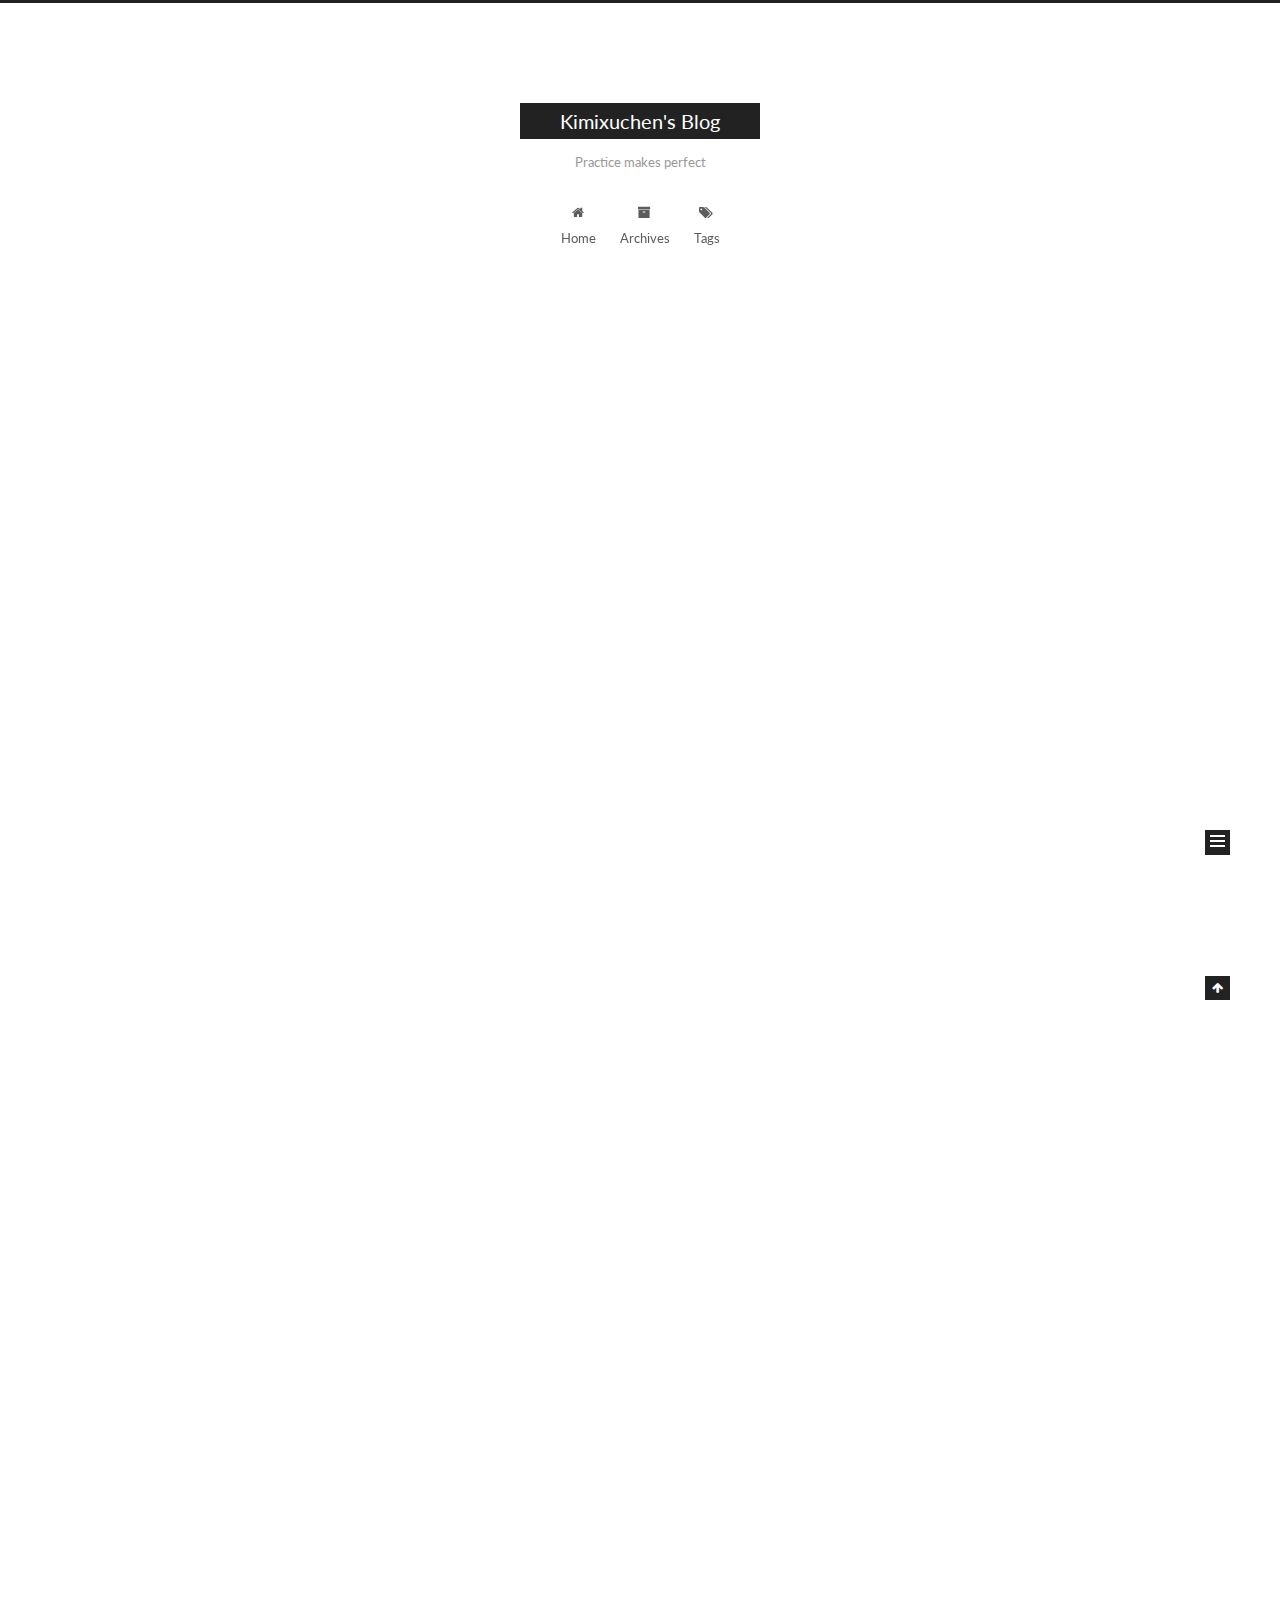
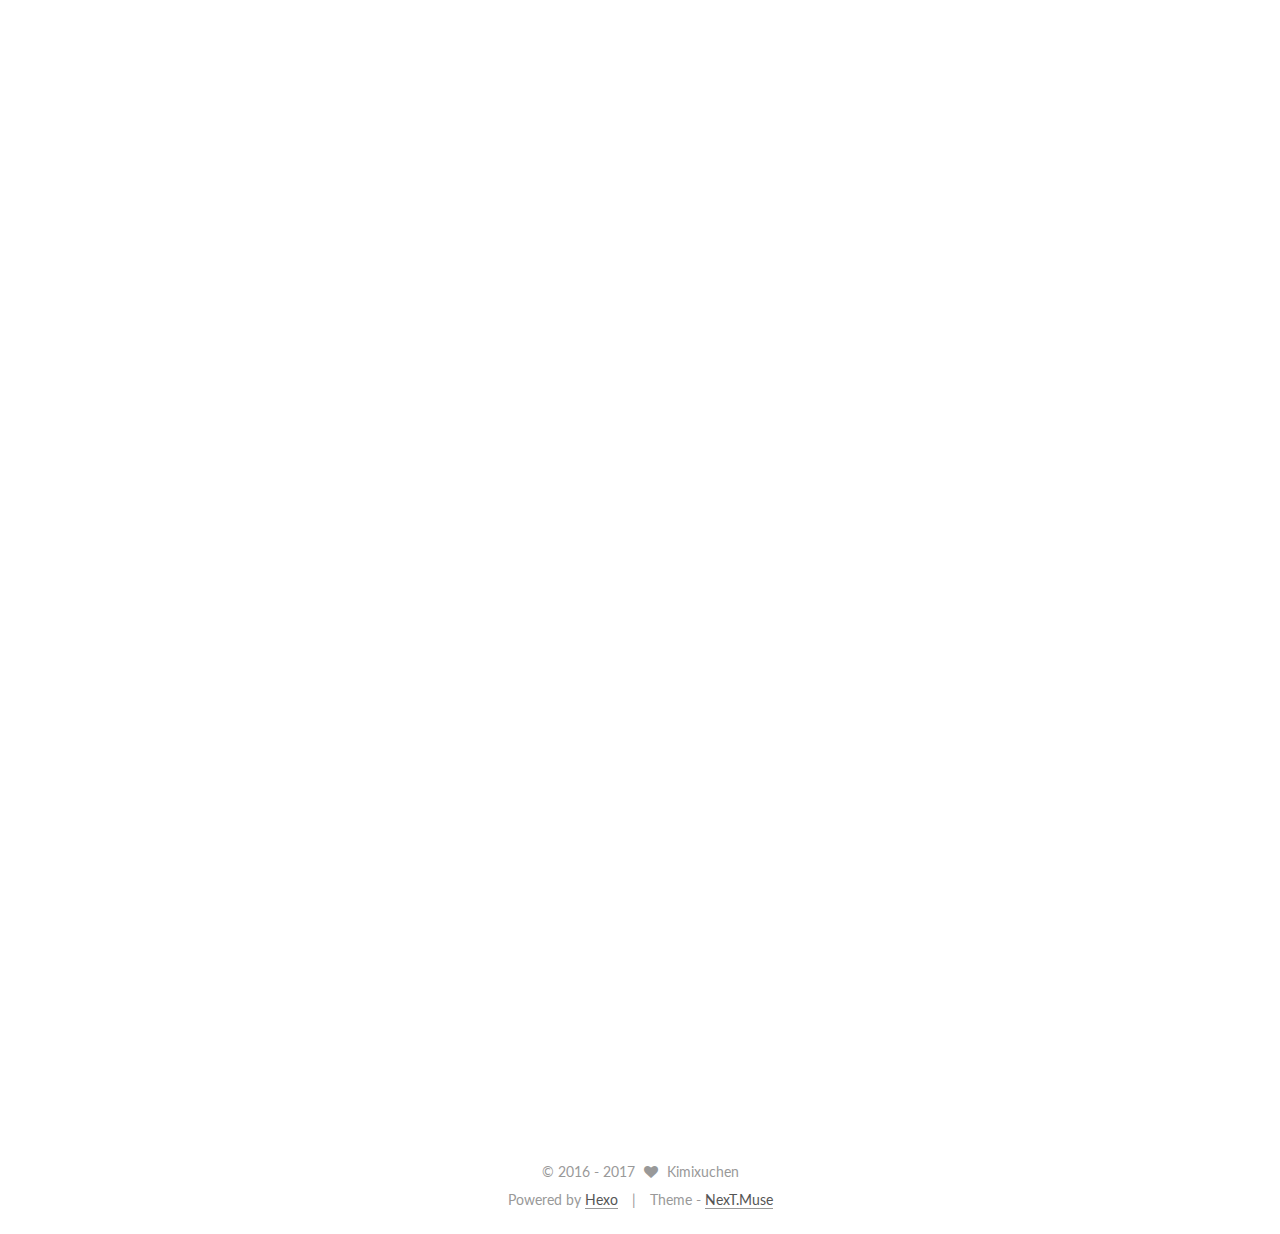
==== commit e3130c21: "Update Site:2017-01-14 17/22/50" ====
--- a/index.html
+++ b/index.html
@@ -348,7 +348,7 @@
 <li><p><strong>./loic.sh run</strong>    <em>#start the application</em></p>
 </li>
 </ol>
-<h2 id="3-Screensot-of-LOIC"><a href="#3-Screensot-of-LOIC" class="headerlink" title="3. Screensot of LOIC"></a>3. Screensot of LOIC</h2><hr>
+<h2 id="3-Screenshot-of-LOIC"><a href="#3-Screenshot-of-LOIC" class="headerlink" title="3. Screenshot of LOIC"></a>3. Screenshot of LOIC</h2><hr>
 <p><img src="http://img.blog.csdn.net/20160610195224916" alt=""></p>
 
           
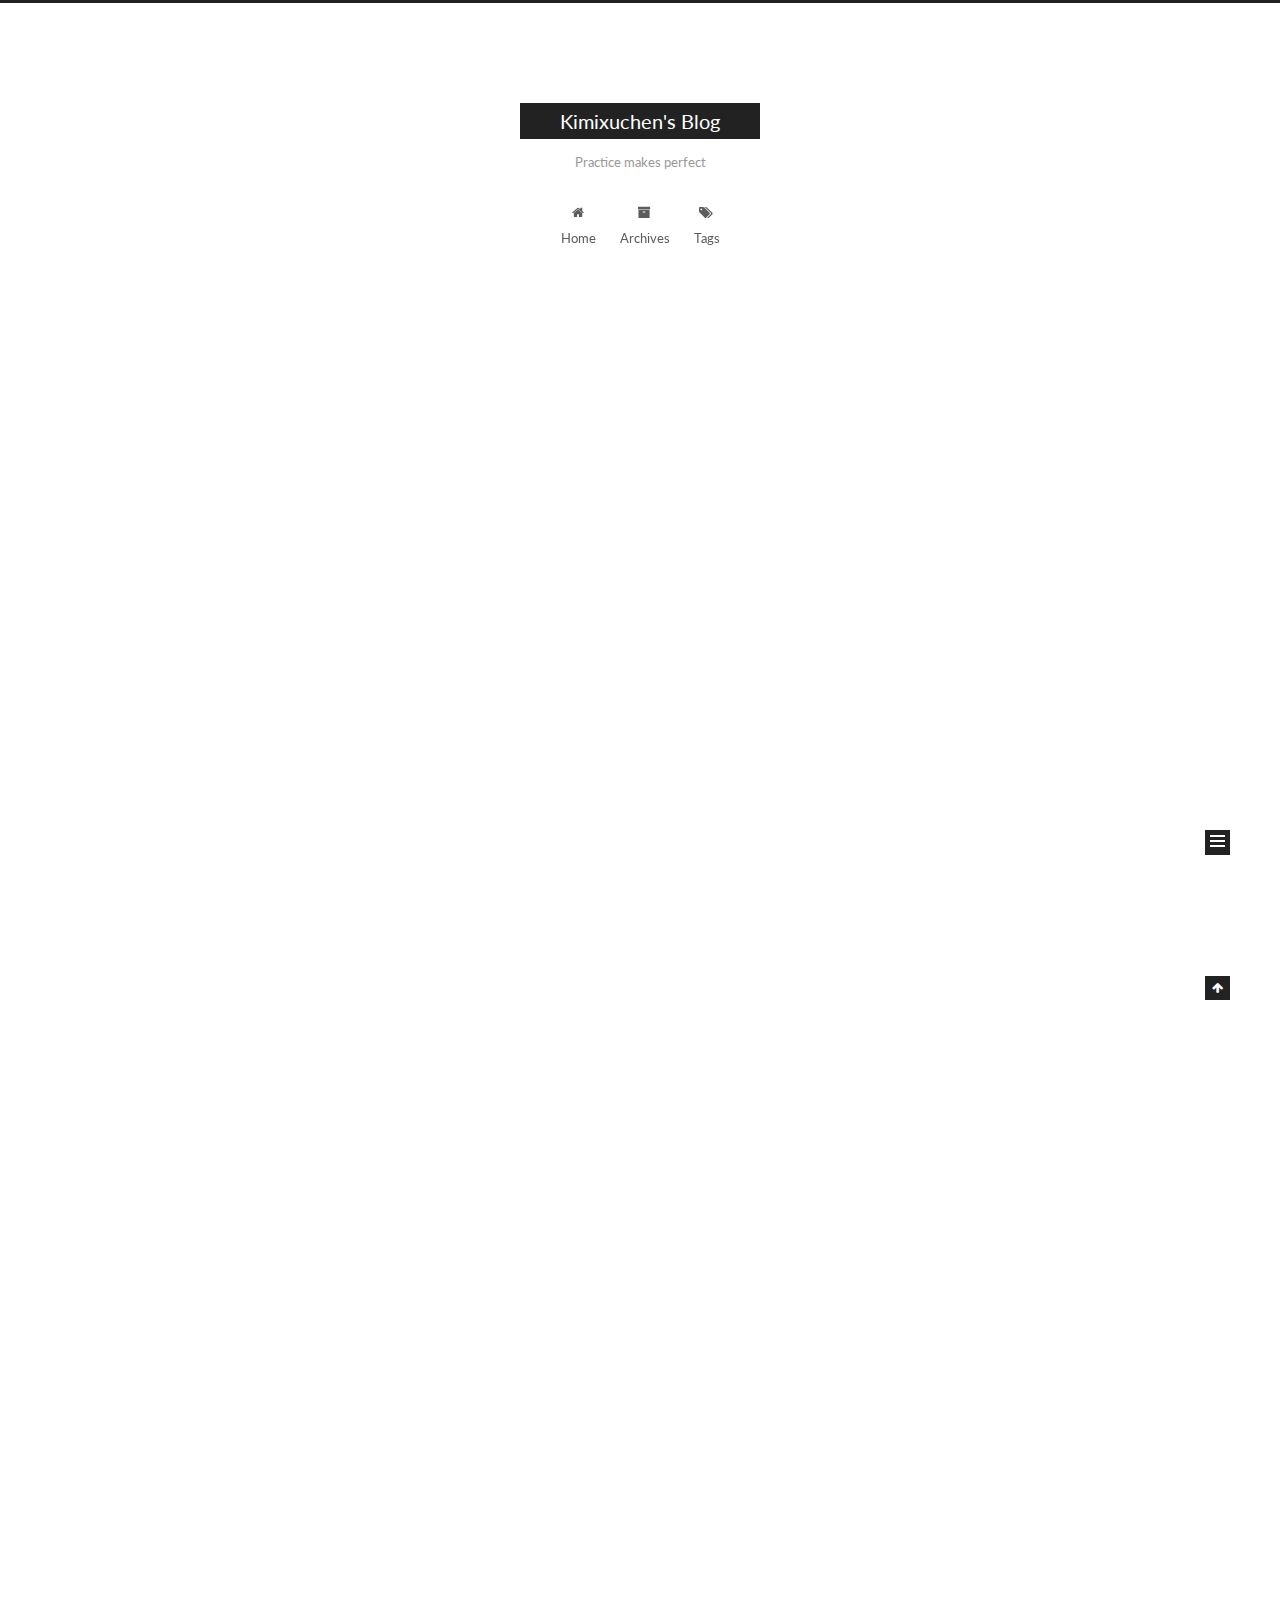
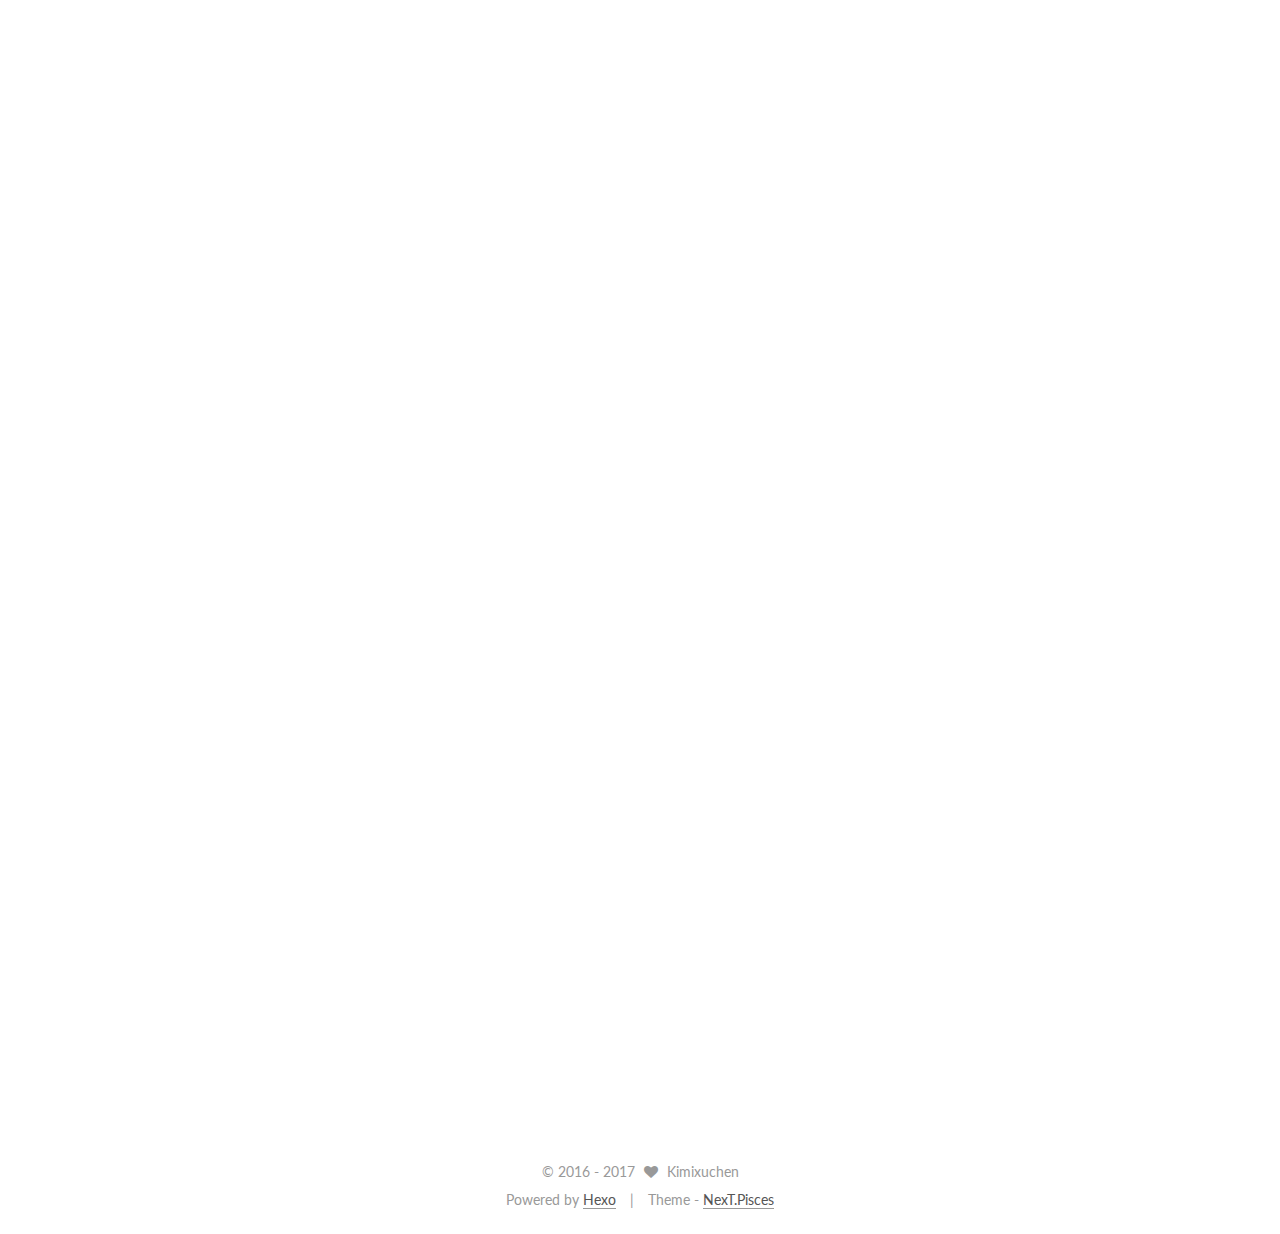
==== commit a1bb6d96: "Update Site:2017-01-14 18/11/20" ====
--- a/index.html
+++ b/index.html
@@ -5,7 +5,7 @@
   
 
 
-<html class="theme-next muse use-motion" lang="en">
+<html class="theme-next pisces use-motion" lang="en">
 <head>
   <meta charset="UTF-8"/>
 <meta http-equiv="X-UA-Compatible" content="IE=edge" />
@@ -102,7 +102,7 @@
   var NexT = window.NexT || {};
   var CONFIG = {
     root: '/',
-    scheme: 'Muse',
+    scheme: 'Pisces',
     sidebar: {"position":"left","display":"post"},
     fancybox: true,
     motion: true,
@@ -642,7 +642,7 @@
 <div class="theme-info">
   Theme -
   <a class="theme-link" href="https://github.com/iissnan/hexo-theme-next">
-    NexT.Muse
+    NexT.Pisces
   </a>
 </div>
 
@@ -710,6 +710,13 @@
   
   
 
+
+  <script type="text/javascript" src="/js/src/affix.js?v=5.1.0"></script>
+
+  <script type="text/javascript" src="/js/src/schemes/pisces.js?v=5.1.0"></script>
+
+
+
   
 
   
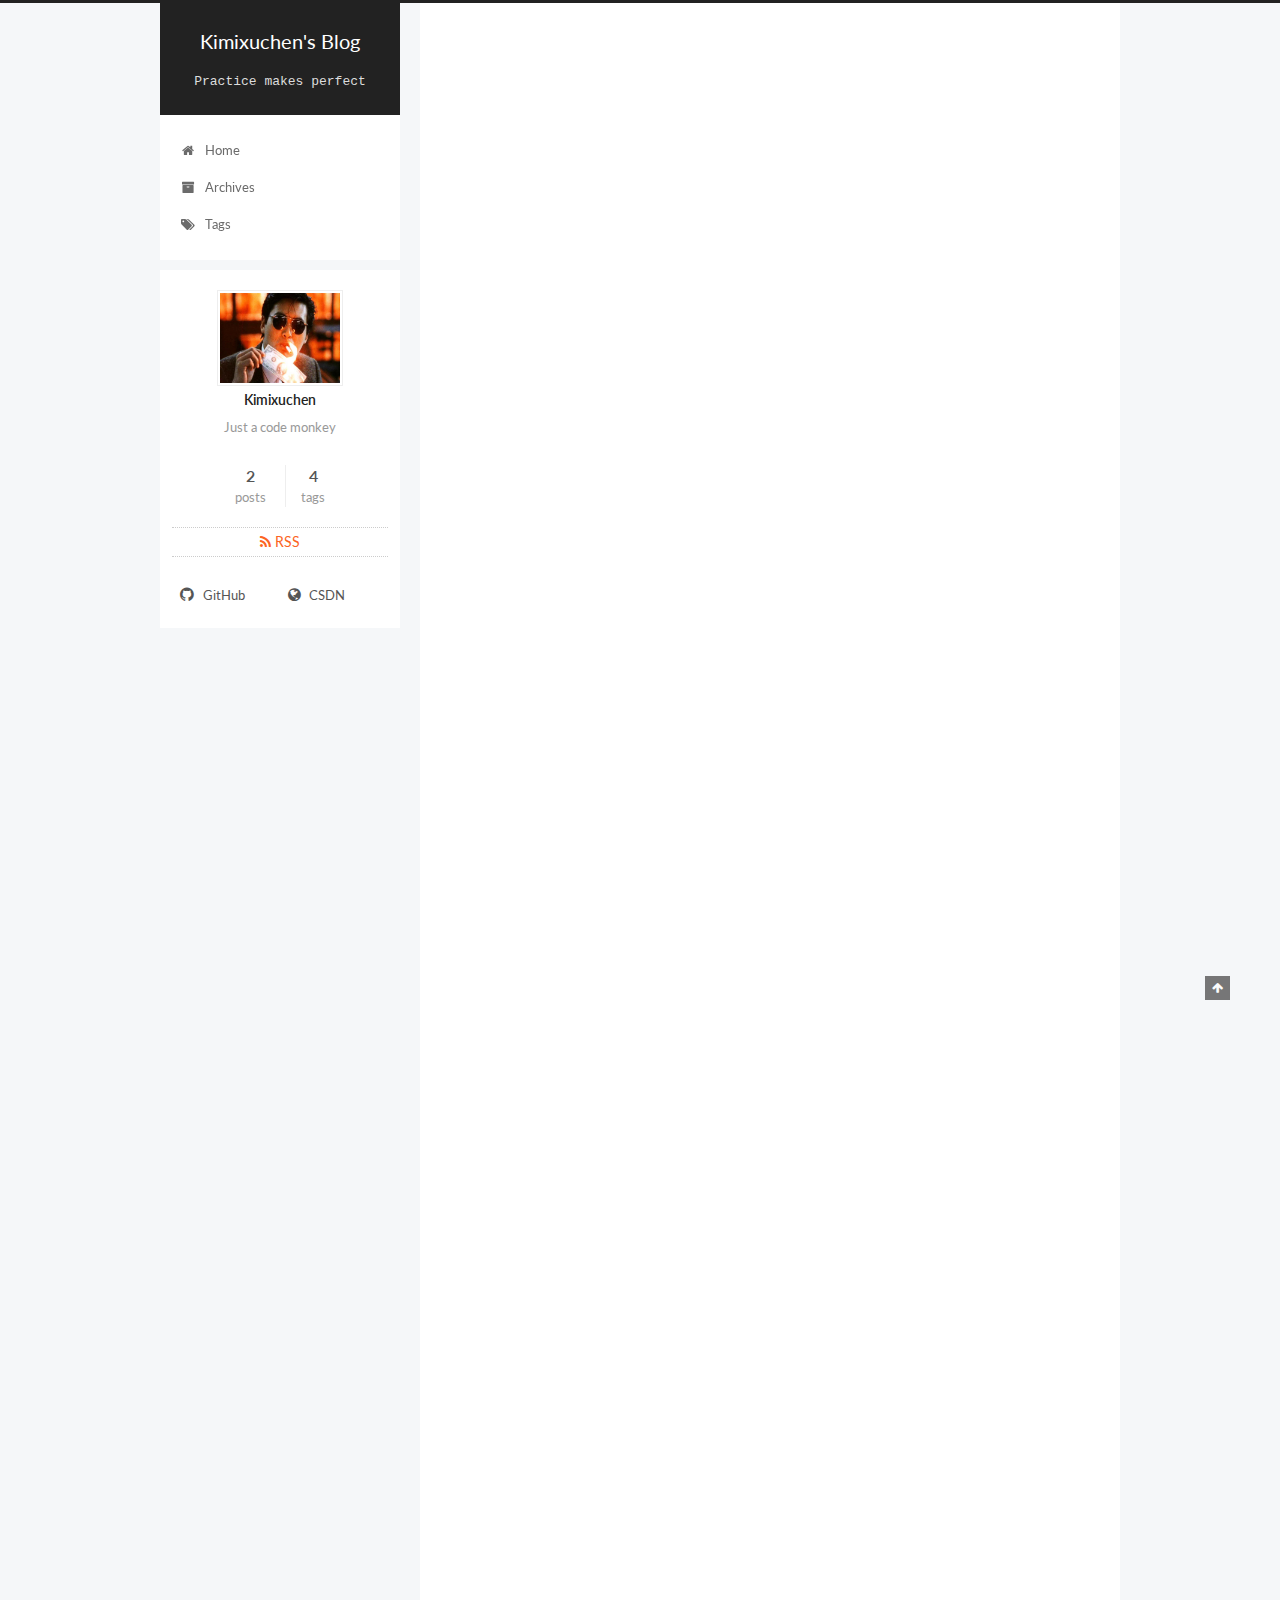
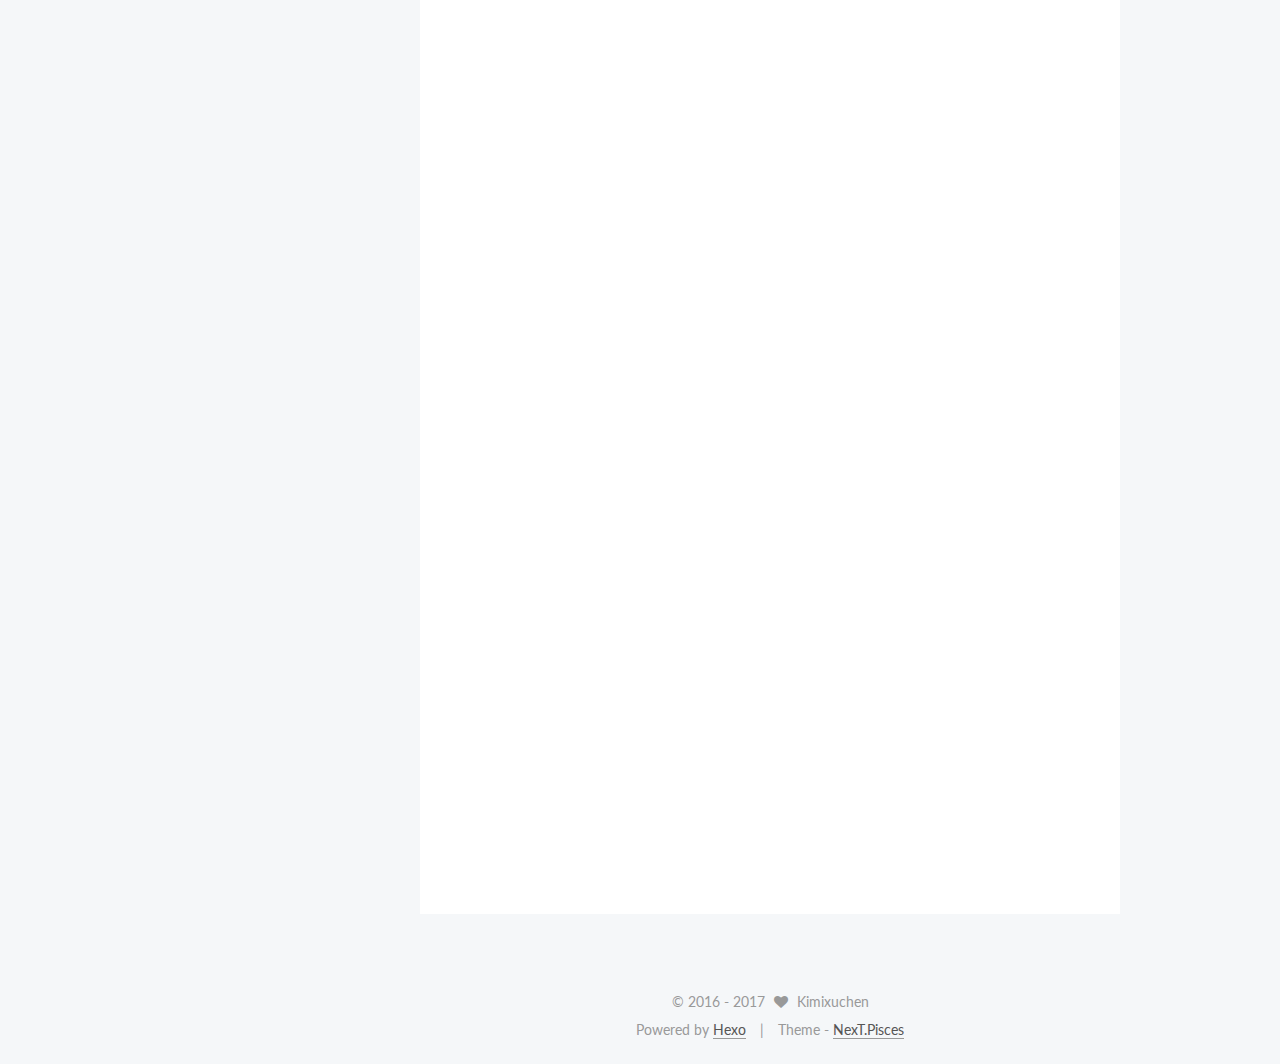
==== commit e8443a3f: "Update Site:2017-01-16 19/27/16" ====
--- a/index.html
+++ b/index.html
@@ -136,6 +136,16 @@
   
 
 
+
+  <script type="text/javascript">
+    var _hmt = _hmt || [];
+    (function() {
+      var hm = document.createElement("script");
+      hm.src = "https://hm.baidu.com/hm.js?077f3cdba33ca4785ae132b906c8c1";
+      var s = document.getElementsByTagName("script")[0];
+      s.parentNode.insertBefore(hm, s);
+    })();
+  </script>
 
 
 
--- a/css/main.css
+++ b/css/main.css
@@ -189,7 +189,7 @@
   font-size: 14px;
   line-height: 2;
   color: #555;
-  background: #fff;
+  background: #f5f7f9;
 }
 @media (max-width: 767px) {
   body {
@@ -659,8 +659,8 @@
 @media (min-width: 992px) {
   .full-image.full-image.full-image {
     max-width: none;
-    width: 110%;
-    margin: 25px -5%;
+    width: 118%;
+    margin: 0 -9%;
   }
 }
 .blockquote-center,
@@ -837,7 +837,7 @@
   font-size: 14px;
   color: #fff;
   background: #222;
-  border: 2px solid #222;
+  border: 2px solid #555;
   text-decoration: none;
   border-radius: 0;
   transition-property: background-color;
@@ -848,8 +848,8 @@
 .btn:hover,
 .post-more-link .btn:hover {
   border-color: #222;
-  color: #222;
-  background: #fff;
+  color: #fff;
+  background: #222;
 }
 .btn-bar {
   display: block;
@@ -954,7 +954,7 @@
   width: 25px;
   background: #222;
   font-size: 12px;
-  opacity: 1;
+  opacity: 0.6;
   color: #fff;
   cursor: pointer;
   text-align: center;
@@ -975,7 +975,7 @@
   }
 }
 .back-to-top.back-to-top-on {
-  bottom: 19px;
+  bottom: 40px;
 }
 .header {
   background: #fff;
@@ -1024,7 +1024,7 @@
 .site-subtitle {
   margin-top: 10px;
   font-size: 13px;
-  color: #999;
+  color: #ddd;
 }
 .use-motion .brand {
   opacity: 0;
@@ -1097,7 +1097,8 @@
   transition-timing-function: ease-in-out;
   transition-delay: 0s;
 }
-.menu .menu-item a:hover {
+.menu .menu-item a:hover,
+.menu-item-active a {
   border-bottom-color: #222;
 }
 .menu .menu-item .fa {
@@ -1423,10 +1424,10 @@
   margin-top: 50px;
 }
 .post-more-link .btn {
-  color: #fff;
+  color: #555;
   font-size: 14px;
-  background: #222;
-  border-radius: 0;
+  background: #fff;
+  border-radius: 2px;
   line-height: 2;
   margin: 0 4px 8px 4px;
 }
@@ -1601,20 +1602,20 @@
   display: block;
   margin: 0 auto;
   padding: 2px;
-  max-width: 96px;
+  max-width: 120px;
   height: auto;
-  border: 2px solid #333;
+  border: 1px solid #eee;
 }
 .site-author-name {
-  margin: 5px 0 0;
+  margin: 0;
   text-align: center;
-  color: #f5f5f5;
-  font-weight: normal;
+  color: #222;
+  font-weight: 600;
 }
 .site-description {
-  margin-top: 5px;
+  margin-top: 0;
   text-align: center;
-  font-size: 14px;
+  font-size: 13px;
   color: #999;
 }
 .site-state {
@@ -1626,7 +1627,7 @@
 .site-state-item {
   display: inline-block;
   padding: 0 15px;
-  border-left: 1px solid #333;
+  border-left: 1px solid #eee;
 }
 .site-state-item:first-child {
   border-left: none;
@@ -1639,11 +1640,11 @@
   text-align: center;
   color: inherit;
   font-weight: 600;
-  font-size: 18px;
+  font-size: 16px;
 }
 .site-state-item-name {
   font-size: 13px;
-  color: inherit;
+  color: #999;
 }
 .feed-link {
   margin-top: 20px;
@@ -1685,7 +1686,7 @@
   width: 4px;
   height: 4px;
   border-radius: 50%;
-  background: #9effee;
+  background: #46c9e8;
 }
 .links-of-blogroll {
   font-size: 13px;
@@ -1714,7 +1715,7 @@
   color: #555;
 }
 .sidebar-nav li:hover {
-  color: #f5f5f5;
+  color: #fc6423;
 }
 .page-post-detail .sidebar-nav-toc {
   padding: 0 5px;
@@ -1723,11 +1724,11 @@
   margin-left: 10px;
 }
 .sidebar-nav .sidebar-nav-active {
-  color: #87daff;
-  border-bottom-color: #87daff;
+  color: #fc6423;
+  border-bottom-color: #fc6423;
 }
 .sidebar-nav .sidebar-nav-active:hover {
-  color: #87daff;
+  color: #fc6423;
 }
 .sidebar-panel {
   display: none;
@@ -1760,12 +1761,12 @@
   transition-timing-function: ease-in-out;
   transition-delay: 0s;
   transition-property: all;
-  color: #999;
-  border-bottom-color: #555;
+  color: #666;
+  border-bottom-color: #ccc;
 }
 .post-toc ol a:hover {
-  color: #ccc;
-  border-bottom-color: #ccc;
+  color: #000;
+  border-bottom-color: #000;
 }
 .post-toc .nav-item {
   overflow: hidden;
@@ -1786,14 +1787,14 @@
   display: block;
 }
 .post-toc .nav .active > a {
-  color: #87daff;
-  border-bottom-color: #87daff;
+  color: #fc6423;
+  border-bottom-color: #fc6423;
 }
 .post-toc .nav .active-current > a {
-  color: #87daff;
+  color: #fc6423;
 }
 .post-toc .nav .active-current > a:hover {
-  color: #87daff;
+  color: #fc6423;
 }
 .footer {
   font-size: 14px;
@@ -2189,6 +2190,28 @@
   top: 42%;
   color: #ccc;
 }
+.busuanzi-count:before {
+  content: " ";
+  float: left;
+  width: 260px;
+  min-height: 25px;
+}
+@media (min-width: 768px) and (max-width: 991px) {
+  .busuanzi-count {
+    width: auto;
+  }
+  .busuanzi-count:before {
+    display: none;
+  }
+}
+@media (max-width: 767px) {
+  .busuanzi-count {
+    width: auto;
+  }
+  .busuanzi-count:before {
+    display: none;
+  }
+}
 .site-uv,
 .site-pv,
 .page-pv {
@@ -2427,83 +2450,403 @@
   }
 }
 .page-post-detail .sidebar-toggle-line {
-  background: #87daff;
+  background: #fc6423;
 }
 .page-post-detail .comments {
   overflow: hidden;
 }
-@media (max-width: 767px) {
-  .header-inner,
-  .container .main-inner,
+.header {
+  position: relative;
+  margin: 0 auto;
+  width: 960px;
+}
+@media (min-width: 768px) and (max-width: 991px) {
+  .header {
+    width: auto;
+  }
+}
+@media (max-width: 767px) {
+  .header {
+    width: auto;
+  }
+}
+.header-inner {
+  position: absolute;
+  top: 0;
+  overflow: hidden;
+  padding: 0;
+  width: 240px;
+  background: #fff;
+  box-shadow: initial;
+  border-radius: initial;
+}
+@media (min-width: 1600px) {
+  .container .header-inner {
+    width: 240px;
+  }
+}
+@media (min-width: 768px) and (max-width: 991px) {
+  .header-inner {
+    position: relative;
+    width: auto;
+    border-radius: initial;
+  }
+}
+@media (max-width: 767px) {
+  .header-inner {
+    position: relative;
+    width: auto;
+    border-radius: initial;
+  }
+}
+.main:before,
+.main:after {
+  content: " ";
+  display: table;
+}
+.main:after {
+  clear: both;
+}
+@media (min-width: 768px) and (max-width: 991px) {
+  .main {
+    padding-bottom: 100px;
+  }
+}
+@media (max-width: 767px) {
+  .main {
+    padding-bottom: 100px;
+  }
+}
+.container .main-inner {
+  width: 960px;
+}
+@media (min-width: 768px) and (max-width: 991px) {
+  .container .main-inner {
+    width: auto;
+  }
+}
+@media (max-width: 767px) {
+  .container .main-inner {
+    width: auto;
+  }
+}
+.content-wrap {
+  float: right;
+  box-sizing: border-box;
+  padding: 40px;
+  width: 700px;
+  background: #fff;
+  min-height: 700px;
+  box-shadow: initial;
+  border-radius: initial;
+}
+@media (min-width: 768px) and (max-width: 991px) {
+  .content-wrap {
+    width: 100%;
+    padding: 20px;
+    border-radius: initial;
+  }
+}
+@media (max-width: 767px) {
+  .content-wrap {
+    width: 100%;
+    padding: 20px;
+    min-height: auto;
+    border-radius: initial;
+  }
+}
+.sidebar {
+  position: static;
+  float: left;
+  margin-top: 300px;
+  width: 240px;
+  background: #f5f7f9;
+  box-shadow: none;
+}
+@media (min-width: 768px) and (max-width: 991px) {
+  .sidebar {
+    display: none;
+  }
+}
+@media (max-width: 767px) {
+  .sidebar {
+    display: none;
+  }
+}
+.sidebar-toggle {
+  display: none;
+}
+.footer-inner {
+  width: 960px;
+}
+.footer-inner:before {
+  content: " ";
+  float: left;
+  width: 260px;
+  min-height: 50px;
+}
+@media (min-width: 768px) and (max-width: 991px) {
   .footer-inner {
     width: auto;
   }
-}
-embed {
+  .footer-inner:before {
+    display: none;
+  }
+}
+@media (max-width: 767px) {
+  .footer-inner {
+    width: auto;
+  }
+  .footer-inner:before {
+    display: none;
+  }
+}
+.sidebar-position-right .header-inner {
+  right: 0;
+}
+.sidebar-position-right .content-wrap {
+  float: left;
+}
+.sidebar-position-right .sidebar {
+  float: right;
+}
+.sidebar-position-right .footer-inner:before {
+  float: right;
+}
+.site-meta {
+  padding: 20px 0;
+  color: #fff;
+  background: #222;
+}
+@media (min-width: 768px) and (max-width: 991px) {
+  .site-meta {
+    box-shadow: 0 0 16px rgba(0,0,0,0.5);
+  }
+}
+@media (max-width: 767px) {
+  .site-meta {
+    box-shadow: 0 0 16px rgba(0,0,0,0.5);
+  }
+}
+.brand {
   display: block;
-  margin: 0px auto 25px auto;
-}
-.custom-logo .site-meta-headline {
-  text-align: center;
-}
-.custom-logo .brand {
+  padding: 0;
   background: none;
 }
-.custom-logo .site-title {
-  margin: 10px auto 0;
-  font-size: 24px;
-  color: #222;
-}
-.custom-logo .site-title a {
-  border: none;
-}
-.custom-logo-image {
-  margin: 0 auto;
-  padding: 5px;
-  max-width: 150px;
-  background: #fff;
-}
-@media (max-width: 767px) {
-  .site-nav {
-    position: absolute;
-    left: 0;
-    top: 52px;
-    margin: 0;
-    width: 100%;
-    padding: 0;
-    background: #fff;
-    border-bottom: 1px solid #ddd;
-    z-index: 1;
-  }
-}
-@media (max-width: 767px) {
-  .menu {
-    text-align: left;
-  }
-}
-@media (max-width: 767px) {
-  .menu .menu-item {
-    display: block;
-    margin: 0 10px;
-    vertical-align: top;
-  }
-}
-@media (max-width: 767px) {
-  .menu .menu-item br {
-    display: none;
-  }
-}
-@media (max-width: 767px) {
-  .menu .menu-item a {
-    padding: 5px 10px;
-  }
-}
-.menu .menu-item .fa {
-  margin-right: 0;
+.brand:hover {
+  color: #fff;
+}
+.site-subtitle {
+  margin: 10px 10px 0;
+  font-family: monospace;
 }
 .site-search form {
   display: none;
 }
+.site-nav {
+  border-top: none;
+}
+@media (min-width: 768px) and (max-width: 991px) {
+  .site-nav {
+    display: none !important;
+  }
+}
+@media (min-width: 768px) and (max-width: 991px) {
+  .site-nav-on {
+    display: block !important;
+  }
+}
+.menu .menu-item {
+  display: block;
+  margin: 0;
+  list-style: none;
+}
+.menu .menu-item a {
+  position: relative;
+  box-sizing: border-box;
+  padding: 5px 20px;
+  text-align: left;
+  line-height: inherit;
+  transition-property: background-color;
+  transition-duration: 0.2s;
+  transition-timing-function: ease-in-out;
+  transition-delay: 0s;
+}
+.menu .menu-item a:hover,
+.menu-item-active a {
+  background: #f9f9f9;
+  border-bottom-color: #fff;
+}
+.menu .menu-item br {
+  display: none;
+}
+.menu-item-active a:after {
+  content: " ";
+  position: absolute;
+  top: 50%;
+  margin-top: -3px;
+  right: 15px;
+  width: 6px;
+  height: 6px;
+  border-radius: 50%;
+  background-color: #bbb;
+}
+.btn-bar {
+  background-color: #fff;
+}
+.site-nav-toggle {
+  left: 20px;
+  top: 50%;
+  top: calc(50% - 3px);
+  -webkit-transform: translateY(-50%);
+  -webkit-transform: translateY(-50%);
+  -moz-transform: translateY(-50%);
+  -ms-transform: translateY(-50%);
+  -o-transform: translateY(-50%);
+  transform: translateY(-50%);
+}
+@media (min-width: 768px) and (max-width: 991px) {
+  .site-nav-toggle {
+    display: block;
+  }
+}
+.use-motion .sidebar .motion-element {
+  opacity: 1;
+}
+.sidebar {
+  display: none;
+  right: auto;
+  bottom: auto;
+  -webkit-transform: none;
+}
+.sidebar-inner {
+  box-sizing: border-box;
+  width: 240px;
+  color: #555;
+  background: #fff;
+  box-shadow: initial;
+  border-radius: initial;
+}
+.sidebar-inner.affix {
+  position: fixed;
+  top: 0;
+}
+.site-overview {
+  margin: 0 2px;
+  text-align: left;
+}
+.site-author:before,
+.site-author:after {
+  content: " ";
+  display: table;
+}
+.site-author:after {
+  clear: both;
+}
+.sidebar a {
+  color: #555;
+}
+.sidebar a:hover {
+  color: #222;
+}
+.links-of-author-item a:before {
+  display: none;
+}
+.links-of-author-item a {
+  border-bottom: none;
+  text-decoration: underline;
+}
+.feed-link {
+  border-top: 1px dotted #ccc;
+  border-bottom: 1px dotted #ccc;
+  text-align: center;
+}
+.feed-link a {
+  display: block;
+  color: #fc6423;
+  border: none;
+}
+.feed-link a:hover {
+  background: none;
+  color: #e34603;
+}
+.feed-link a:hover i {
+  color: #e34603;
+}
+.links-of-author:before,
+.links-of-author:after {
+  content: " ";
+  display: table;
+}
+.links-of-author:after {
+  clear: both;
+}
+.links-of-author-item {
+  float: left;
+  margin: 5px 0 0;
+  width: 50%;
+}
+.links-of-author-item a {
+  box-sizing: border-box;
+  display: inline-block;
+  margin-right: 0;
+  margin-bottom: 0;
+  padding: 0 5px;
+  overflow: hidden;
+  white-space: nowrap;
+  text-overflow: ellipsis;
+}
+.links-of-author-item a {
+  display: block;
+  text-decoration: none;
+}
+.links-of-author-item a:hover {
+  border-radius: 4px;
+  background: #eee;
+}
+.links-of-author-item .fa {
+  margin-right: 2px;
+  font-size: 16px;
+}
+.links-of-author-item .fa-globe {
+  font-size: 15px;
+}
+.links-of-blogroll {
+  margin-top: 20px;
+  padding: 3px 0 0;
+  border-top: 1px dotted #ccc;
+}
+.links-of-blogroll-title {
+  margin-top: 0;
+}
+.links-of-blogroll-item {
+  padding: 0;
+}
+.links-of-blogroll-inline:before,
+.links-of-blogroll-inline:after {
+  content: " ";
+  display: table;
+}
+.links-of-blogroll-inline:after {
+  clear: both;
+}
 .links-of-blogroll-inline .links-of-blogroll-item {
-  display: inline-block;
-}
+  float: left;
+  margin: 5px 0 0;
+  width: 50%;
+}
+.links-of-blogroll-inline .links-of-blogroll-item a {
+  box-sizing: border-box;
+  display: inline-block;
+  margin-right: 0;
+  margin-bottom: 0;
+  padding: 0 5px;
+  overflow: hidden;
+  white-space: nowrap;
+  text-overflow: ellipsis;
+}
+@media (max-width: 767px) {
+  .post-body {
+    text-align: justify;
+  }
+}
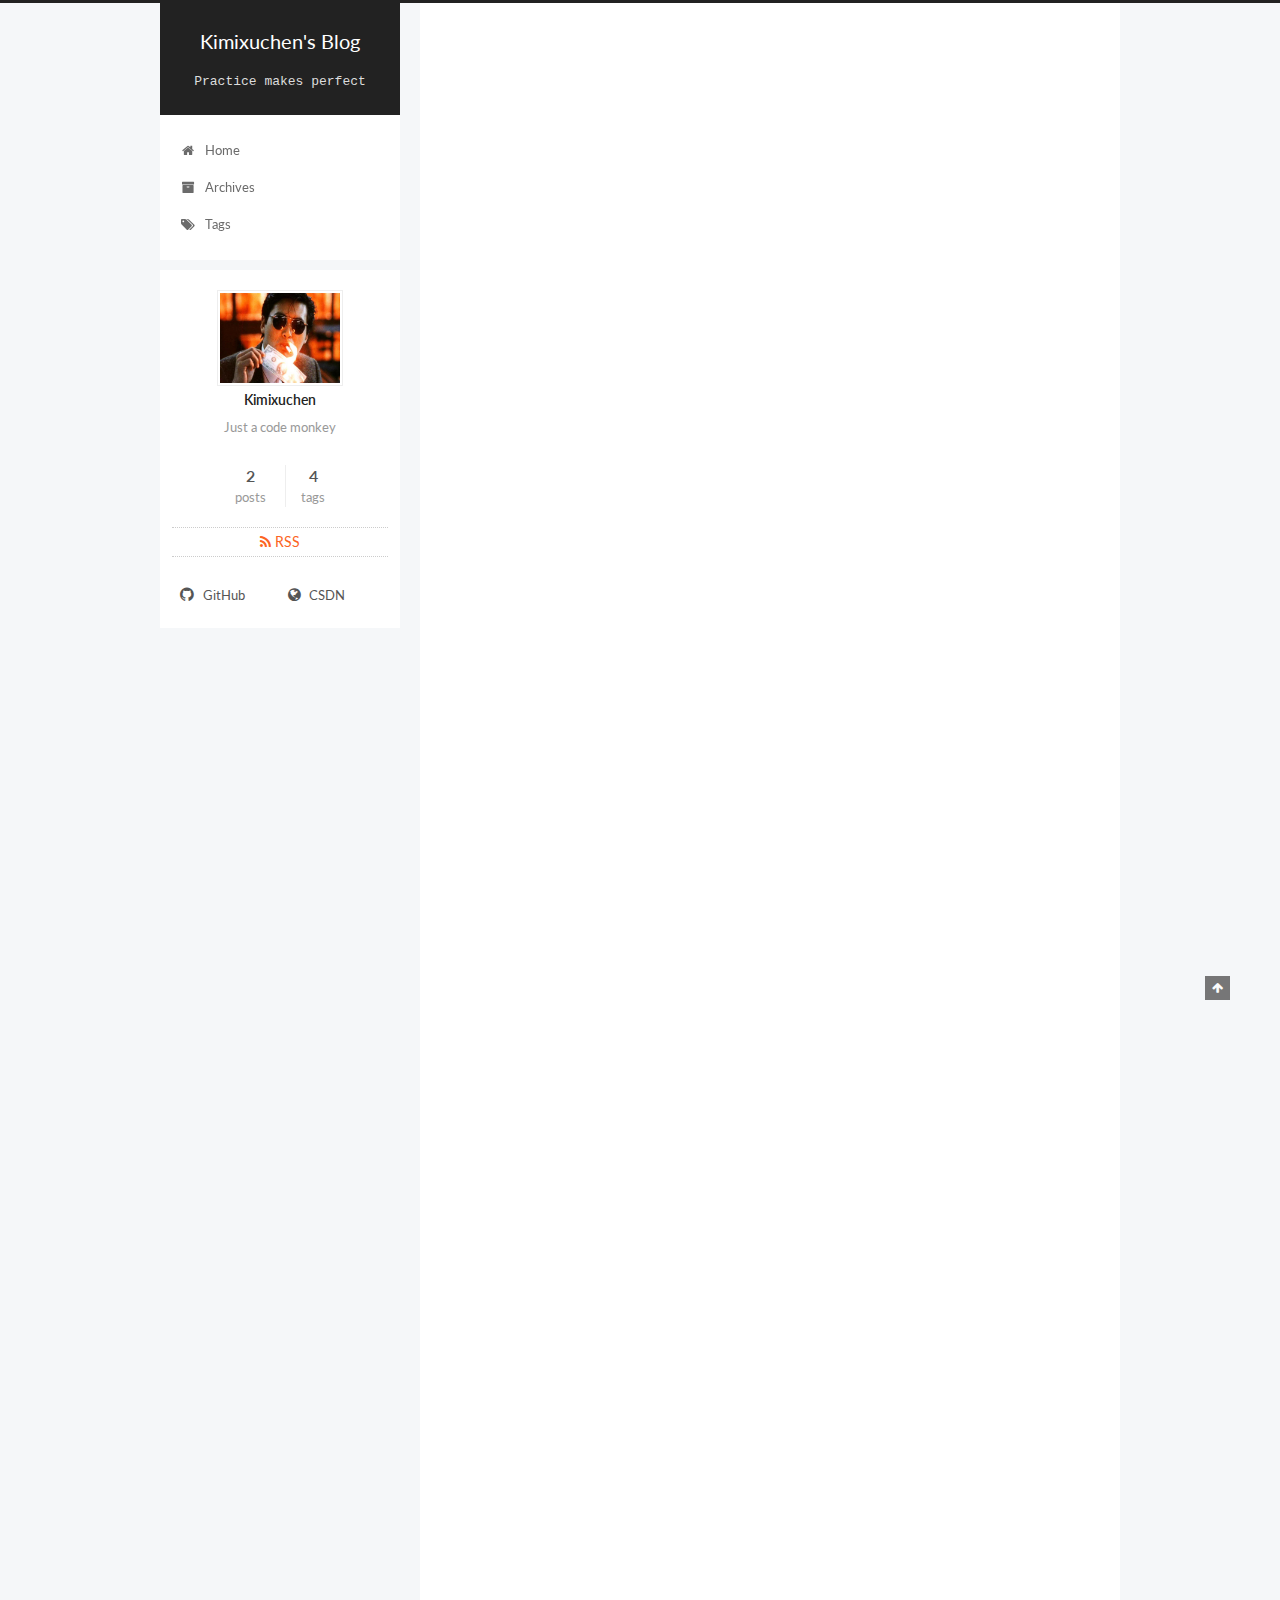
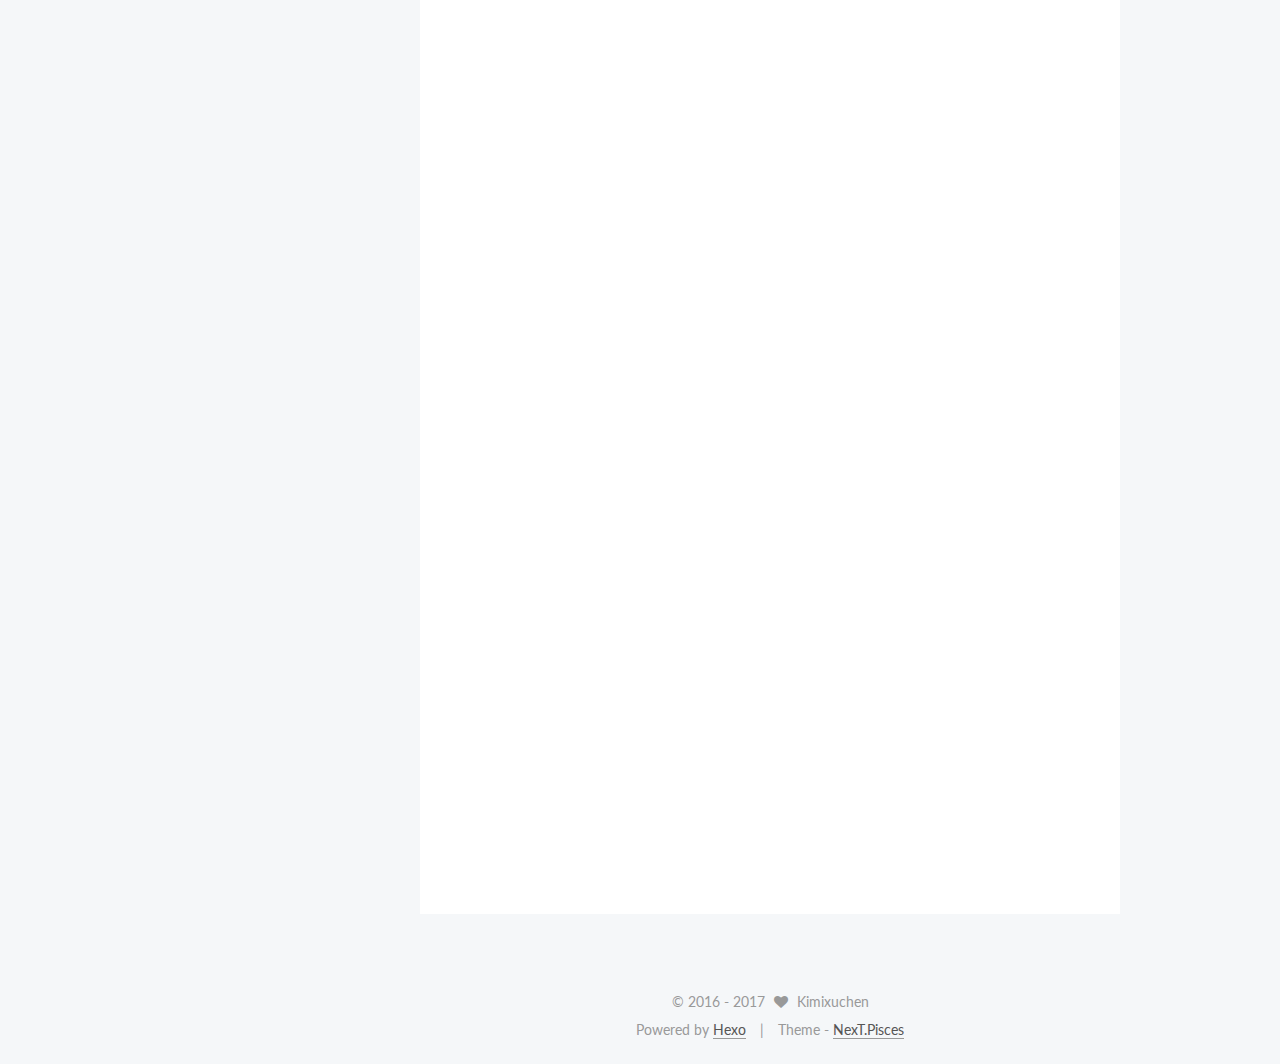
==== commit 4b0d7189: "Update Site:2017-01-16 19/32/19" ====
--- a/index.html
+++ b/index.html
@@ -141,7 +141,7 @@
     var _hmt = _hmt || [];
     (function() {
       var hm = document.createElement("script");
-      hm.src = "https://hm.baidu.com/hm.js?077f3cdba33ca4785ae132b906c8c1";
+      hm.src = "https://hm.baidu.com/hm.js?1a077f3cdba33ca4785ae132b906c8c1";
       var s = document.getElementsByTagName("script")[0];
       s.parentNode.insertBefore(hm, s);
     })();
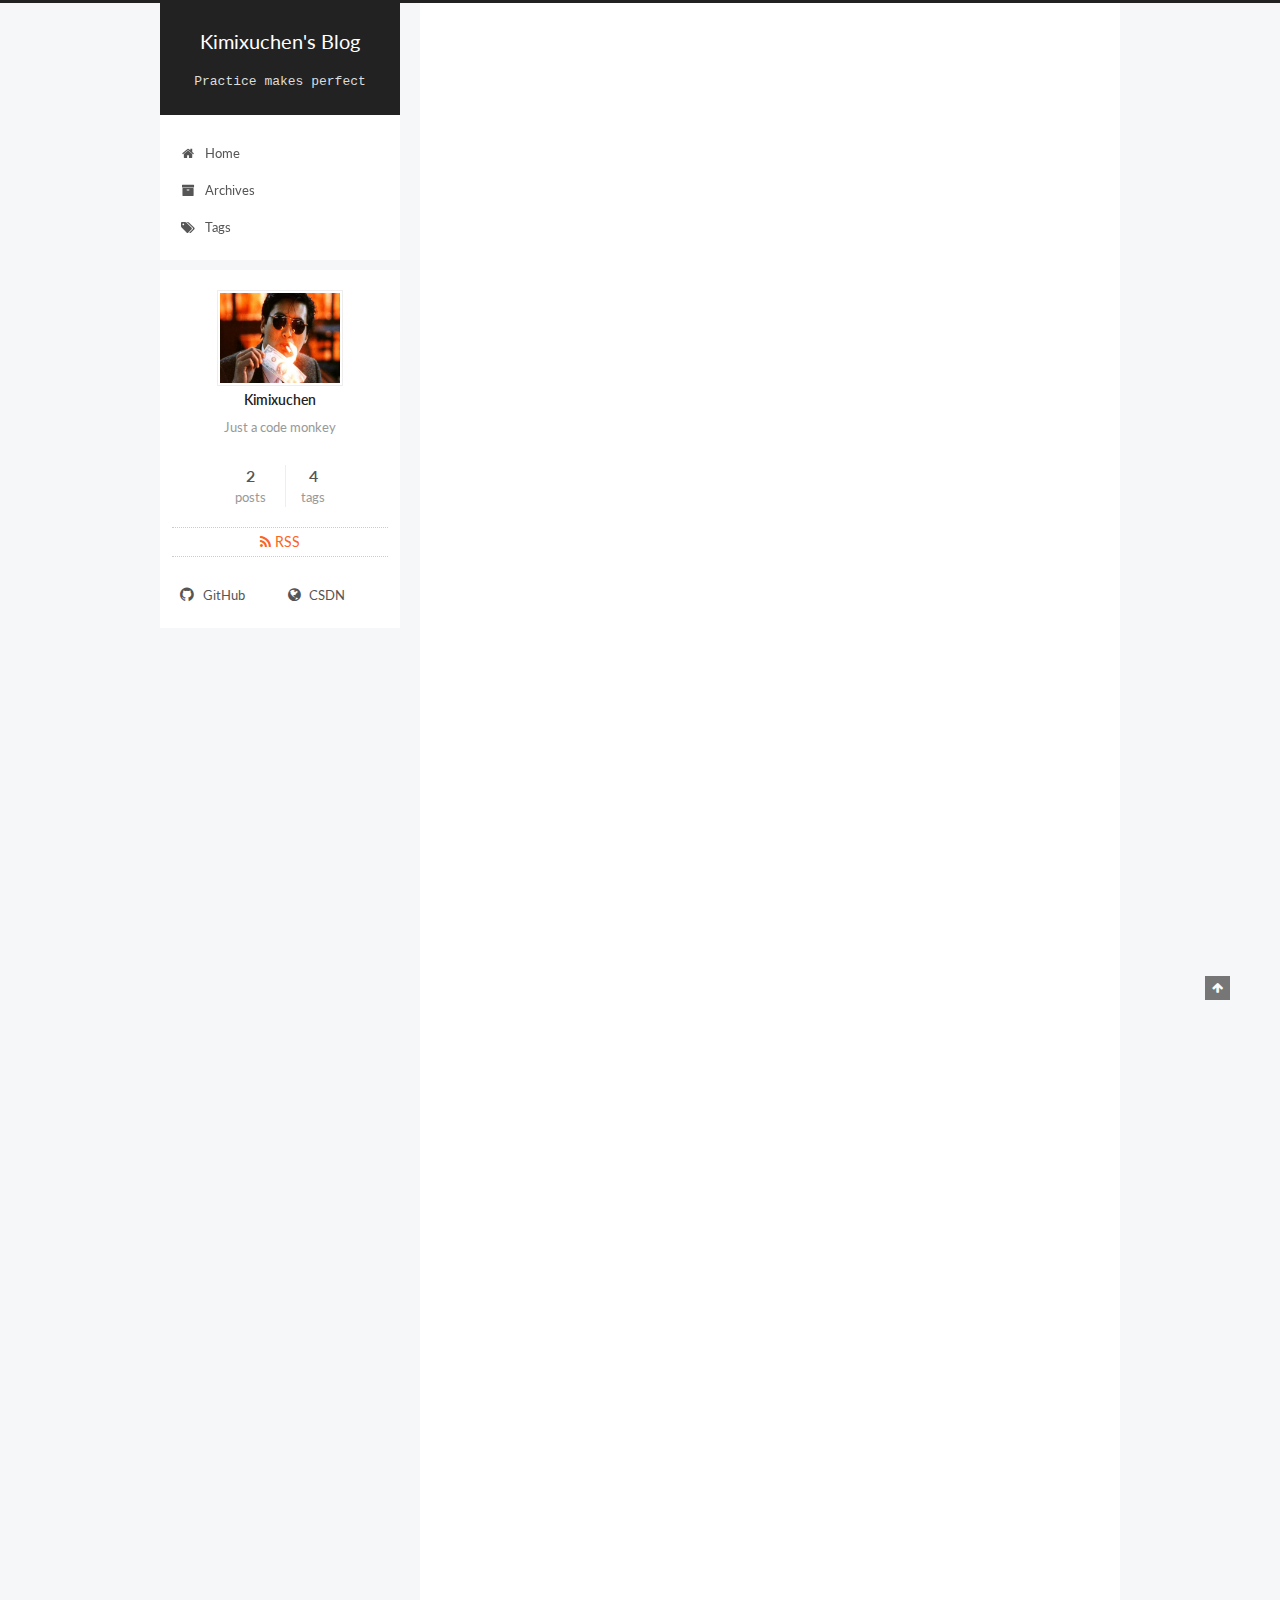
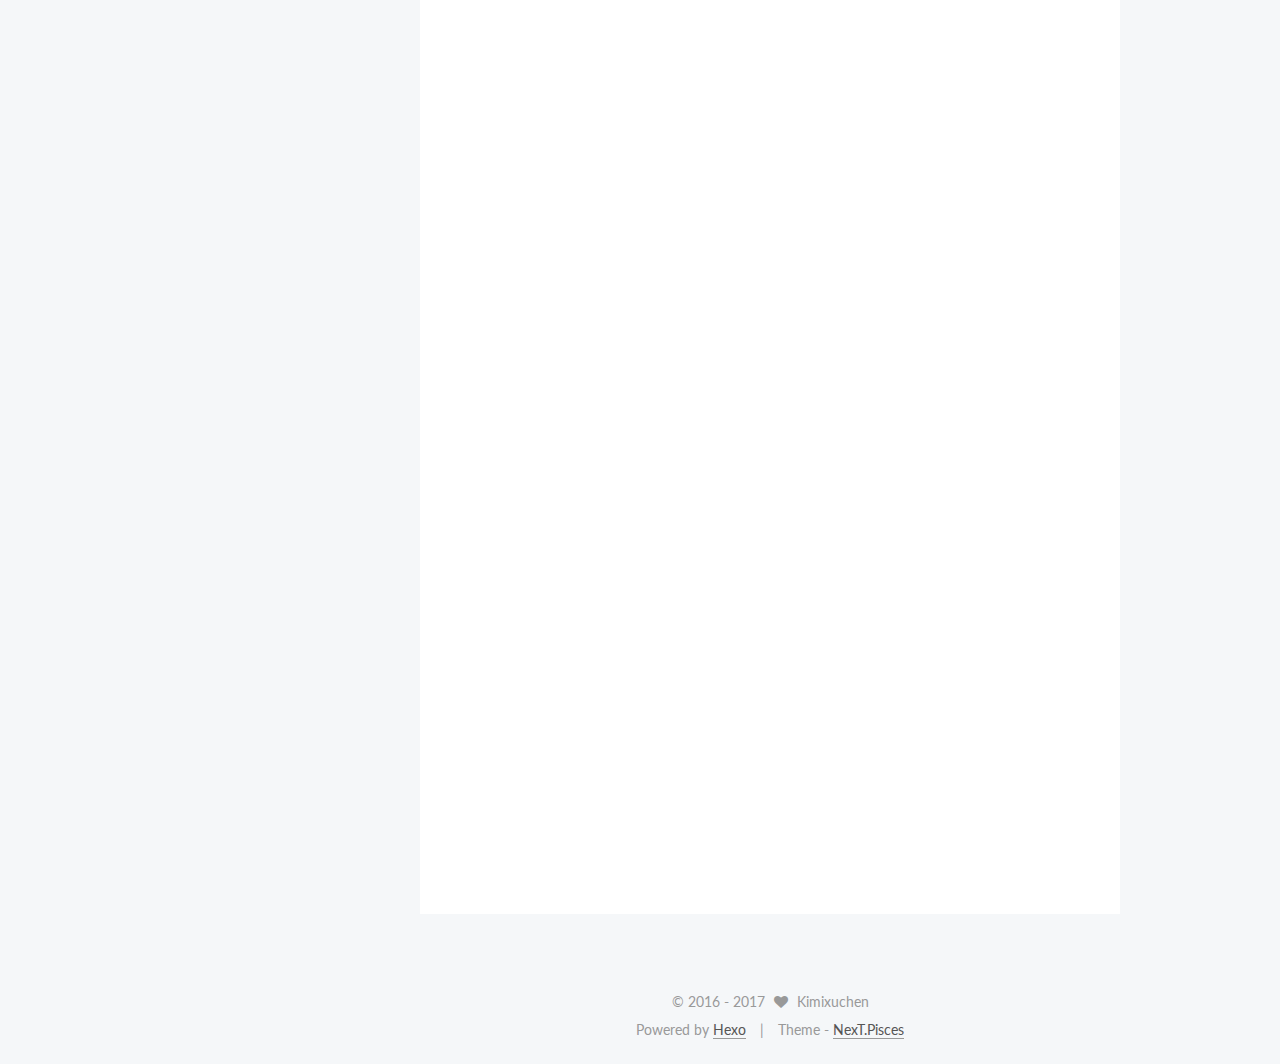
==== commit 23c632c9: "Update Site:2017-01-16 21/26/54" ====
--- a/index.html
+++ b/index.html
@@ -314,6 +314,17 @@
           
 
           
+          
+             <span id="/2017/01/14/Linux/" class="leancloud_visitors" data-flag-title="Install LOIC on Kali Linux">
+               <span class="post-meta-divider">|</span>
+               <span class="post-meta-item-icon">
+                 <i class="fa fa-eye"></i>
+               </span>
+               
+                 <span class="post-meta-item-text">Visitors </span>
+               
+                 <span class="leancloud-visitors-count"></span>
+             </span>
           
 
           
@@ -460,6 +471,17 @@
 
           
           
+             <span id="/2017/01/14/hello-world/" class="leancloud_visitors" data-flag-title="Hello World">
+               <span class="post-meta-divider">|</span>
+               <span class="post-meta-item-icon">
+                 <i class="fa fa-eye"></i>
+               </span>
+               
+                 <span class="post-meta-item-text">Visitors </span>
+               
+                 <span class="leancloud-visitors-count"></span>
+             </span>
+          
 
           
 
@@ -772,6 +794,113 @@
   
 
   
+  <script src="https://cdn1.lncld.net/static/js/av-core-mini-0.6.1.js"></script>
+  <script>AV.initialize("SOXHWdRmHMdivT2aTjJvDsxw-gzGzoHsz", "KpCHFjOozjh1MX5uCLEpq9RG");</script>
+  <script>
+    function showTime(Counter) {
+      var query = new AV.Query(Counter);
+      var entries = [];
+      var $visitors = $(".leancloud_visitors");
+
+      $visitors.each(function () {
+        entries.push( $(this).attr("id").trim() );
+      });
+
+      query.containedIn('url', entries);
+      query.find()
+        .done(function (results) {
+          var COUNT_CONTAINER_REF = '.leancloud-visitors-count';
+
+          if (results.length === 0) {
+            $visitors.find(COUNT_CONTAINER_REF).text(0);
+            return;
+          }
+
+          for (var i = 0; i < results.length; i++) {
+            var item = results[i];
+            var url = item.get('url');
+            var time = item.get('time');
+            var element = document.getElementById(url);
+
+            $(element).find(COUNT_CONTAINER_REF).text(time);
+          }
+          for(var i = 0; i < entries.length; i++) {
+            var url = entries[i];
+            var element = document.getElementById(url);
+            var countSpan = $(element).find(COUNT_CONTAINER_REF);
+            if( countSpan.text() == '') {
+              countSpan.text(0);
+            }
+          }
+        })
+        .fail(function (object, error) {
+          console.log("Error: " + error.code + " " + error.message);
+        });
+    }
+
+    function addCount(Counter) {
+      var $visitors = $(".leancloud_visitors");
+      var url = $visitors.attr('id').trim();
+      var title = $visitors.attr('data-flag-title').trim();
+      var query = new AV.Query(Counter);
+
+      query.equalTo("url", url);
+      query.find({
+        success: function(results) {
+          if (results.length > 0) {
+            var counter = results[0];
+            counter.fetchWhenSave(true);
+            counter.increment("time");
+            counter.save(null, {
+              success: function(counter) {
+                var $element = $(document.getElementById(url));
+                $element.find('.leancloud-visitors-count').text(counter.get('time'));
+              },
+              error: function(counter, error) {
+                console.log('Failed to save Visitor num, with error message: ' + error.message);
+              }
+            });
+          } else {
+            var newcounter = new Counter();
+            /* Set ACL */
+            var acl = new AV.ACL();
+            acl.setPublicReadAccess(true);
+            acl.setPublicWriteAccess(true);
+            newcounter.setACL(acl);
+            /* End Set ACL */
+            newcounter.set("title", title);
+            newcounter.set("url", url);
+            newcounter.set("time", 1);
+            newcounter.save(null, {
+              success: function(newcounter) {
+                var $element = $(document.getElementById(url));
+                $element.find('.leancloud-visitors-count').text(newcounter.get('time'));
+              },
+              error: function(newcounter, error) {
+                console.log('Failed to create');
+              }
+            });
+          }
+        },
+        error: function(error) {
+          console.log('Error:' + error.code + " " + error.message);
+        }
+      });
+    }
+
+    $(function() {
+      var Counter = AV.Object.extend("Counter");
+      if ($('.leancloud_visitors').length == 1) {
+        addCount(Counter);
+      } else if ($('.post-title-link').length > 1) {
+        showTime(Counter);
+      }
+    });
+  </script>
+
+
+
+  
 
   
 
